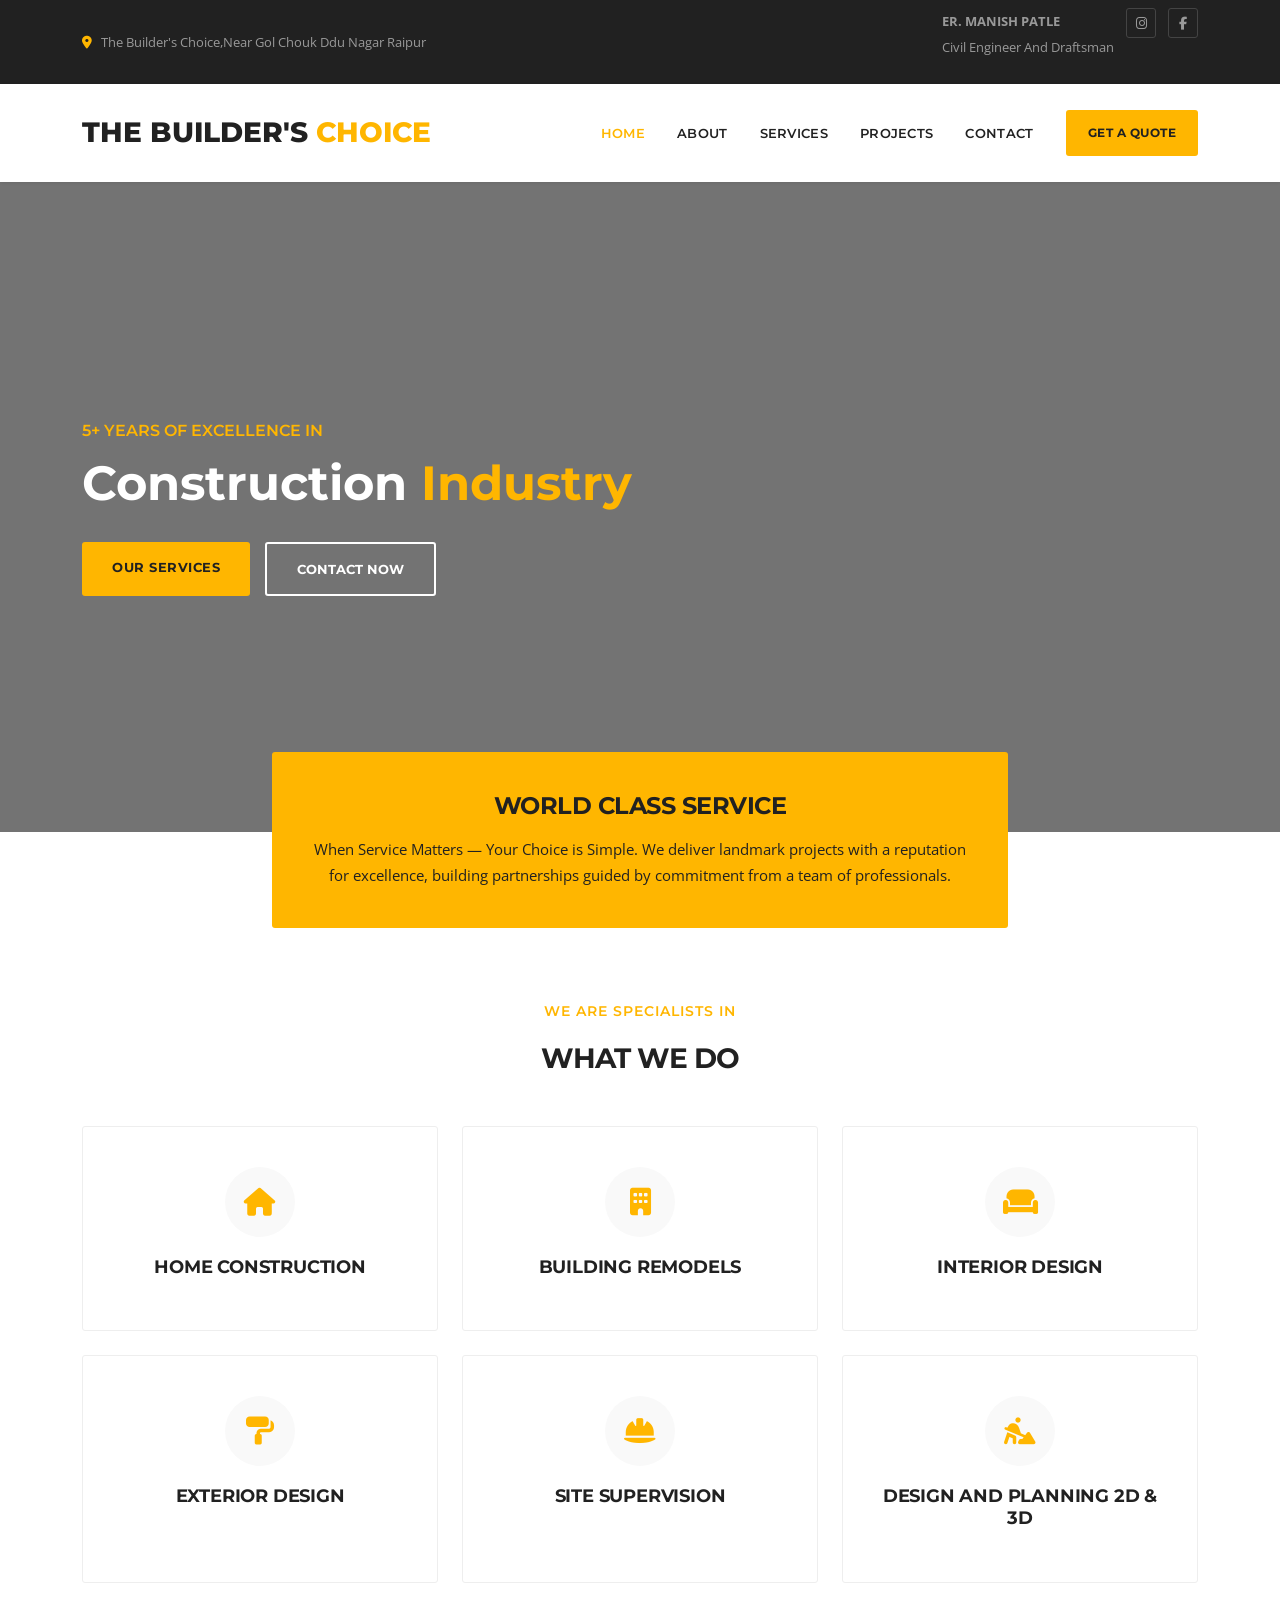
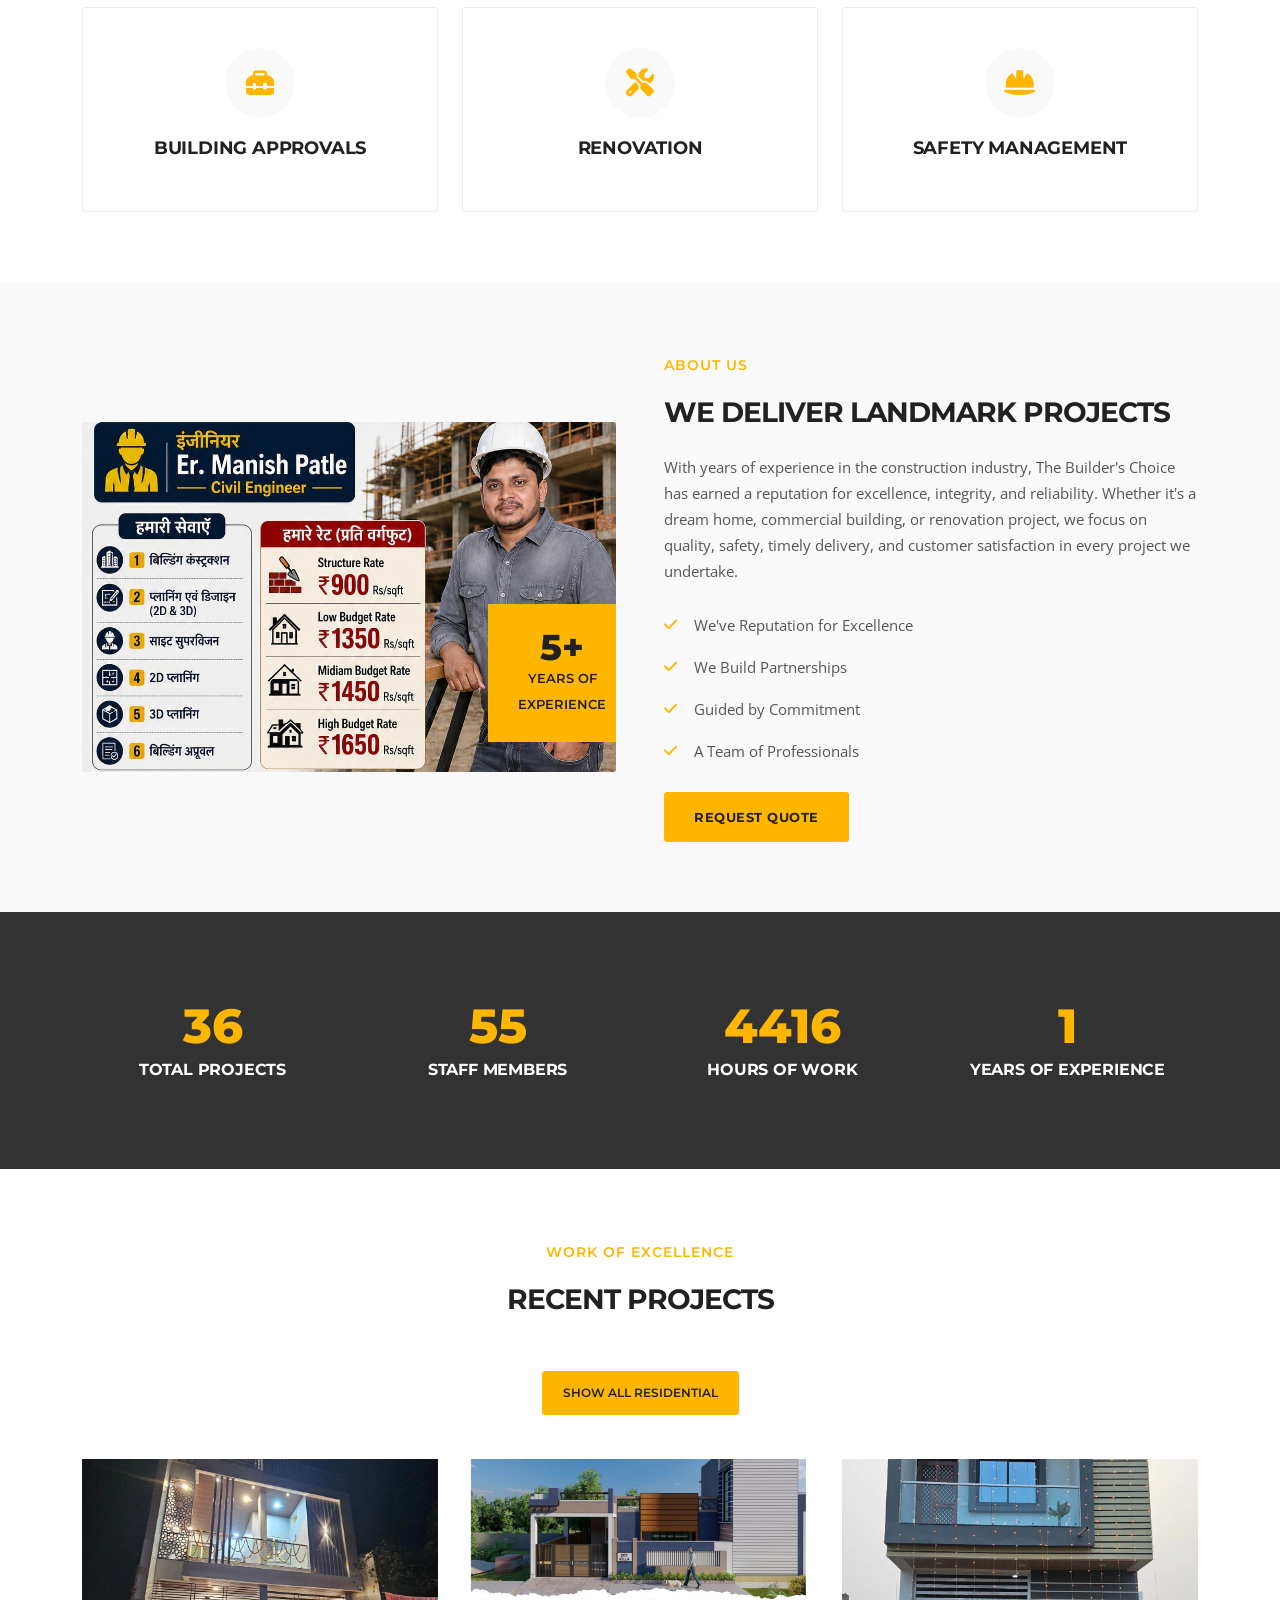
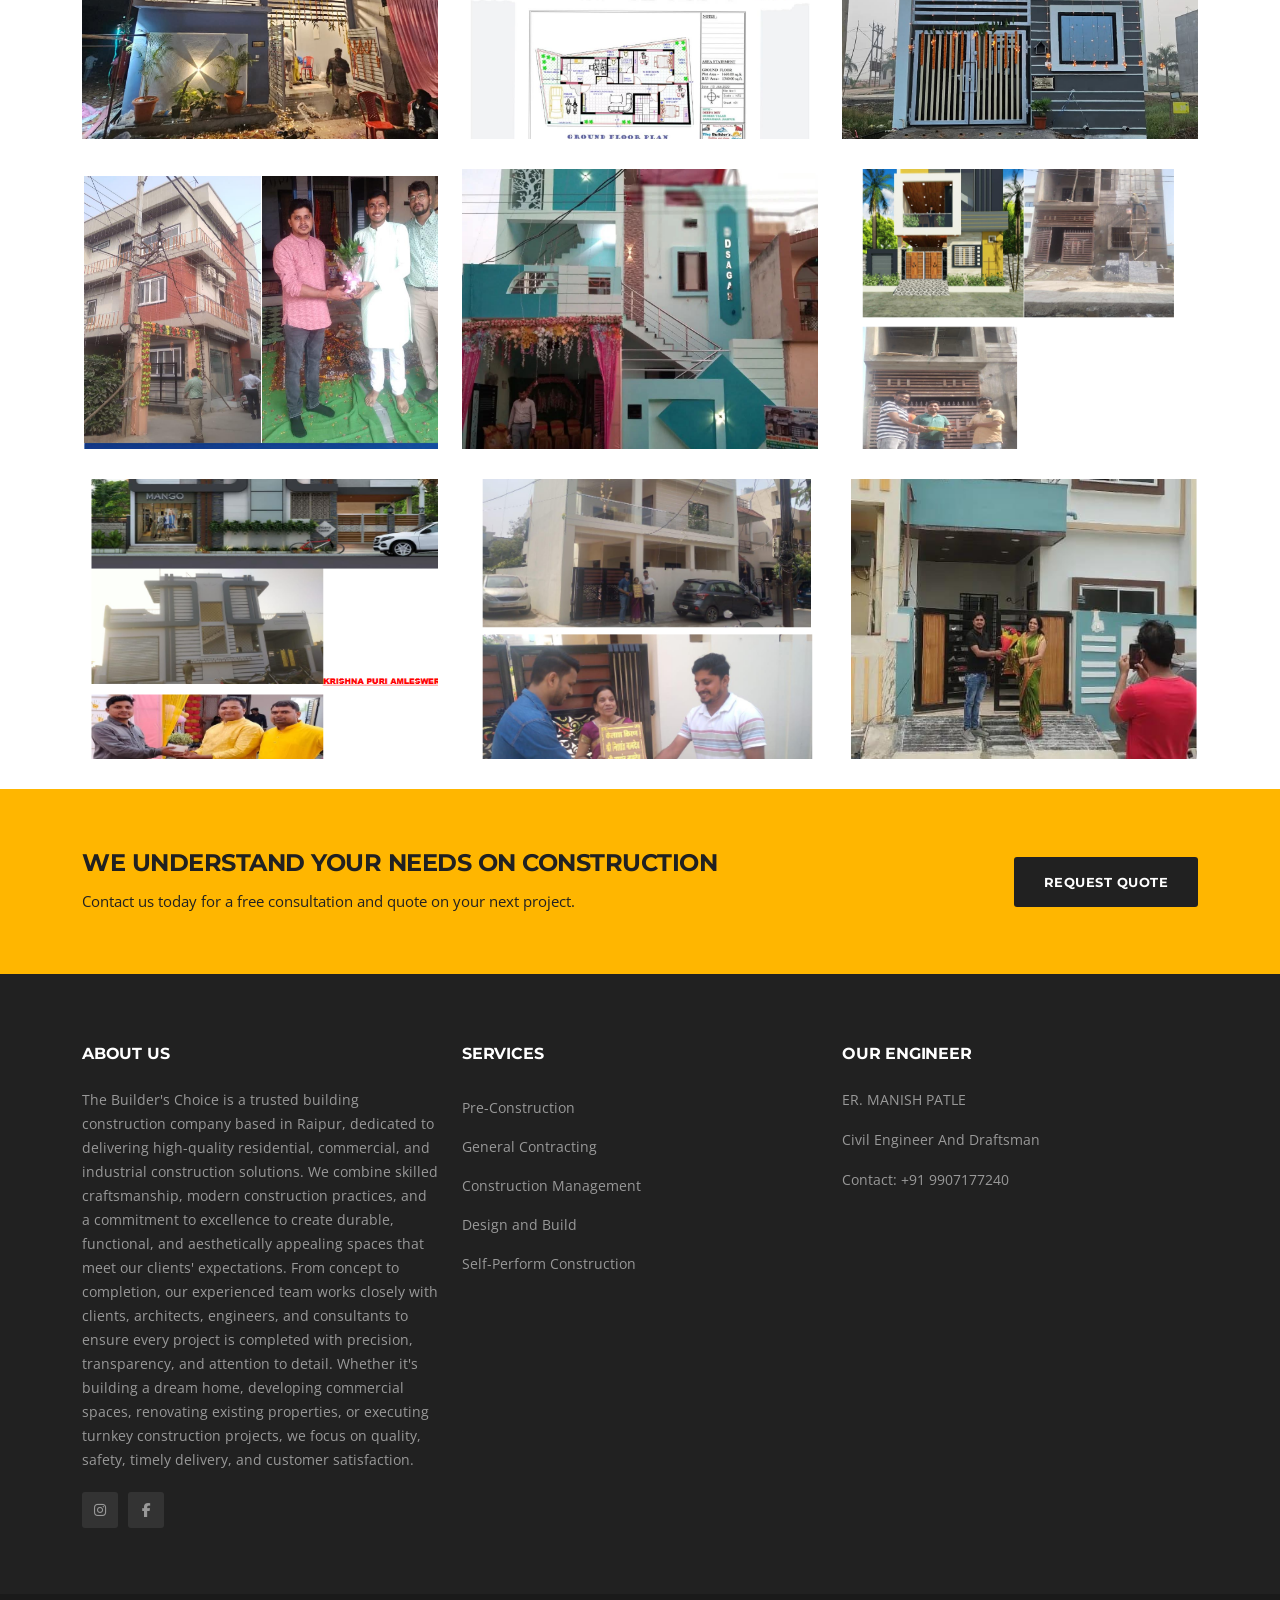
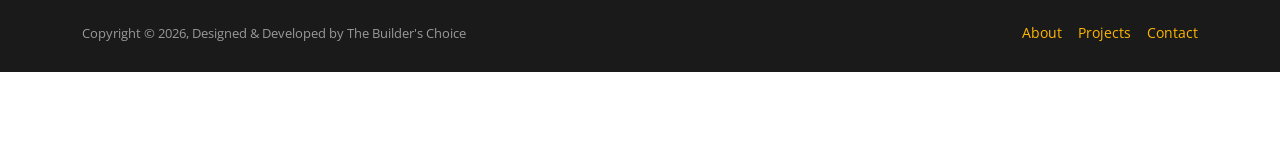
==== index.html @ f1c45753 "Update index.html" ====
<!DOCTYPE html>
<html lang="en">
<head>
  <meta charset="UTF-8">
  <meta name="viewport" content="width=device-width, initial-scale=1.0">
  <title>The Builder's Choice - Construction Html5 Template</title>
  <link href="https://cdn.jsdelivr.net/npm/bootstrap@5.3.3/dist/css/bootstrap.min.css" rel="stylesheet">
  <link href="https://cdnjs.cloudflare.com/ajax/libs/font-awesome/6.5.1/css/all.min.css" rel="stylesheet">
  <link href="css/style.css" rel="stylesheet">
</head>
<body>

  <!-- Top Bar -->
  <div class="top-bar">
    <div class="container">
      <div class="row align-items-center">
        <div class="col-md-6">
          <ul class="top-info">
            <li><i class="fas fa-map-marker-alt"></i> The Builder's Choice,Near Gol Chouk Ddu Nagar Raipur</li>
          </ul>
        </div>
        <div class="col-md-6">
          <ul class="top-social">
            <B><P>ER. MANISH PATLE </B> <br> Civil Engineer And Draftsman  </P>
            <li><a href="https://www.instagram.com/the.builderschoice/"><i class="fab fa-instagram"></i></a></li>
            <li><a href="http://facebook.com/manish.patle.37/"><i class="fab fa-facebook-f"></i></a></li>
          </ul>
        </div>
      </div>
    </div>
  </div>

  <!-- Header -->
  <header class="site-header">
    <nav class="navbar navbar-expand-lg">
      <div class="container">
        <a class="navbar-brand" href="index.html">
          <span class="logo-text">The Builder's<span> Choice</span></span>
        </a>
        <button class="navbar-toggler" type="button" data-bs-toggle="collapse" data-bs-target="#mainNav">
          <i class="fas fa-bars"></i>
        </button>
        <div class="collapse navbar-collapse" id="mainNav">
          <ul class="navbar-nav ms-auto">
            <li class="nav-item"><a class="nav-link active" href="index.html">Home</a></li>
            <li class="nav-item"><a class="nav-link" href="#about">About</a></li>
            <li class="nav-item"><a class="nav-link" href="#services">Services</a></li>
            <li class="nav-item"><a class="nav-link" href="#projects">Projects</a></li>
            <li class="nav-item"><a class="nav-link" href="contact.html">Contact</a></li>
          </ul>
          <div class="header-quote ms-lg-3">
            <a href="contact.html" class="btn-primary-custom">Get A Quote</a>
          </div>
        </div>
      </div>
    </nav>
  </header>

  <!-- Hero Banner -->
  <section class="hero-banner">
    <div class="container">
      <div class="hero-content">
        <p class="subtitle">5+ Years of excellence in</p>
        <h1>Construction <span>Industry</span></h1>
        <div class="hero-buttons">
          <a href="#services" class="btn-primary-custom">Our Services</a>
          <a href="contact.html" class="btn-outline-custom">Contact Now</a>
        </div>
      </div>
    </div>
  </section>

  <!-- Intro Box -->
  <section class="pb-0">
    <div class="container">
      <div class="row">
        <div class="col-lg-8 mx-auto">
          <div class="intro-box text-center">
            <h3>World Class Service</h3>
            <p>When Service Matters — Your Choice is Simple. We deliver landmark projects with a reputation for excellence, building partnerships guided by commitment from a team of professionals.</p>
          </div>
        </div>
      </div>
    </div>
  </section>

  <!-- Services -->
  <section id="services" class="section-padding">
    <div class="container">
      <div class="section-title">
        <p class="subtitle">We Are Specialists In</p>
        <h2>What We Do</h2>
      </div>
      <div class="row g-4">
        <div class="col-md-6 col-lg-4">
          <div class="service-item">
            <div class="service-icon"><i class="fas fa-home"></i></div>
            <h4>Home Construction</h4>
          </div>
        </div>
        <div class="col-md-6 col-lg-4">
          <div class="service-item">
            <div class="service-icon"><i class="fas fa-building"></i></div>
            <h4>Building Remodels</h4>
          </div>
        </div>
        <div class="col-md-6 col-lg-4">
          <div class="service-item">
            <div class="service-icon"><i class="fas fa-couch"></i></div>
            <h4>Interior Design</h4>
          </div>
        </div>
        <div class="col-md-6 col-lg-4">
          <div class="service-item">
            <div class="service-icon"><i class="fas fa-paint-roller"></i></div>
            <h4>Exterior Design</h4>
          </div>
        </div>
        <div class="col-md-6 col-lg-4">
          <div class="service-item">
            <div class="service-icon"><i class="fa-solid fa-helmet-safety"></i></div>
            <h4>Site Supervision</h4>
          </div>
        </div>
        <div class="col-md-6 col-lg-4">
          <div class="service-item">
            <div class="service-icon"><i class="fa-solid fa-person-digging"></i></div>
            <h4>Design And Planning 2D & 3D</h4>
          </div>
        </div>
        <div class="col-md-6 col-lg-4">
          <div class="service-item">
            <div class="service-icon"><i class="fa-solid fa-toolbox"></i></div>
            <h4>Building Approvals</h4>
          </div>
        </div>
        <div class="col-md-6 col-lg-4">
          <div class="service-item">
            <div class="service-icon"><i class="fas fa-tools"></i></div>
            <h4>Renovation</h4>
          </div>
        </div>
        <div class="col-md-6 col-lg-4">
          <div class="service-item">
            <div class="service-icon"><i class="fas fa-hard-hat"></i></div>
            <h4>Safety Management</h4>
          </div>
        </div>
      </div>
    </div>
  </section>

  <!-- About -->
  <section id="about" class="section-padding solid-bg">
    <div class="container">
      <div class="row align-items-center g-5">
        <div class="col-lg-6">
          <div class="about-img">
            <img src="Images\site.jpeg" alt="About the Builder's Choice">
            <div class="experience-badge">
              <span class="number">5+</span>
              <span class="text">Years of<br>Experience</span>
            </div>
          </div>
        </div>
        <div class="col-lg-6">
          <div class="section-title text-start mb-4">
            <p class="subtitle">About Us</p>
            <h2>We Deliver Landmark Projects</h2>
          </div>
          <p>With years of experience in the construction industry, The Builder's Choice has earned a reputation for excellence, integrity, and reliability. Whether it's a dream home, commercial building, or renovation project, we focus on quality, safety, timely delivery, and customer satisfaction in every project we undertake.</p>
          <ul class="about-list">
            <li>We've Reputation for Excellence</li>
            <li>We Build Partnerships</li>
            <li>Guided by Commitment</li>
            <li>A Team of Professionals</li>
          </ul>
          <a href="contact.html" class="btn-primary-custom">Request Quote</a>
        </div>
      </div>
    </div>
  </section>

  <!-- Stats -->
  <section class="stats-section">
    <div class="container">
      <div class="row">
        <div class="col-6 col-md-3">
          <div class="stat-item">
            <div class="counter" data-count="100++">0</div>
            <h4>Total Projects</h4>
          </div>
        </div>
        <div class="col-6 col-md-3">
          <div class="stat-item">
            <div class="counter" data-count="150++">0</div>
            <h4>Staff Members</h4>
          </div>
        </div>
        <div class="col-6 col-md-3">
          <div class="stat-item">
            <div class="counter" data-count="12000">0</div>
            <h4>Hours of Work</h4>
          </div>
        </div>
         <div class="col-6 col-md-3">
          <div class="stat-item">
            <div class="counter" data-count="5+">0</div>
            <h4>Years Of Experience</h4>
          </div>
        </div>
      </div>
    </div>
  </section>

  <!-- Projects -->
  <section id="projects" class="section-padding">
    <div class="container">
      <div class="section-title">
        <p class="subtitle">Work of Excellence</p>
        <h2>Recent Projects</h2>
      </div>
      <div class="project-filters">
        <button class="active" data-filter="all">Show All Residential</button>
      </div>
      <div class="row">
        <div class="col-md-6 col-lg-4 project-item" data-category="commercial">
          <img src="Images\photo1.jpeg" alt="Capital Teltway Building">
          <div class="project-overlay">
            <h4>Site : Daldal Seioni Raipur</h4>
            <span>Commercial, Interiors</span>
          </div>
        </div>
        <div class="col-md-6 col-lg-4 project-item" data-category="healthcare">
          <img src="Images\photo2.jpeg" alt="Site : Doomertalab Raipur">
          <div class="project-overlay">
            <h4>Site : Doomertalab Raipur</h4>
            <span>Attractive Full Map And Work </span>
          </div>
        </div>
        <div class="col-md-6 col-lg-4 project-item" data-category="government">
          <img src="Images\photo3.jpeg" alt="Site : Maruti 7 Wonder City Raipur">
          <div class="project-overlay">
            <h4>Site : Maruti 7 wonder City Raipur</h4>
            <span>Self Made</span>
          </div>
        </div>
        <div class="col-md-6 col-lg-4 project-item" data-category="infrastructure">
          <img src="Images\photo4.png" alt="Site : Sector 2 DDU Nagar Raipur">
          <div class="project-overlay">
            <h4>Site : Sector 2 DDU Nagar Raipur</h4>
            <span>Infrastructure</span>
          </div>
        </div>
        <div class="col-md-6 col-lg-4 project-item" data-category="infrastructure">
          <img src="Images\photo5.jpeg" alt="Site : ">
          <div class="project-overlay">
            <h4>Site : Kota</h4>
            <span>Committed Site</span>
          </div>
        </div>
        <div class="col-md-6 col-lg-4 project-item" data-category="residential">
          <img src="Images\photo6.png" alt="Site : Dumar Talab Raipur">
          <div class="project-overlay">
            <h4>Site : Dumar Talab Raipur</h4>
            <span>Residential</span>
          </div>
        </div>
        <div class="col-md-6 col-lg-4 project-item" data-category="residential">
          <img src="Images\photo7.png" alt="Site : Krishna Puri Amleshwar Raipur">
          <div class="project-overlay">
            <h4>Site : Krishna Puri Amleshwar Raipur</h4>
            <span>Outstanding</span>
          </div>
        </div>
        <div class="col-md-6 col-lg-4 project-item" data-category="residential">
          <img src="Images\photo8.png" alt="Site : Vinayak Vihar DDU Nagar Raipur">
          <div class="project-overlay">
            <h4>Site : Vinayak Vihar DDU Nagar Raipur</h4>
            <span>Completed Before Time </span>
          </div>
        </div>
         <div class="col-md-6 col-lg-4 project-item" data-category="residential">
          <img src="Images\photo9.png" alt="Site : Bhatagaon Raipur">
          <div class="project-overlay">
            <h4>Site : Bhatagaon Raipur</h4>
            <span>Happy Clients</span>
          </div>
        </div>
      </div>
    </div>

  <!--
  Testimonials
  < id="testimonials" class="section-padding solid-bg">
    <div class="container">
      <div class="section-title">
        <p class="subtitle">Testimonials</p>
        <h2>What Clients Say</h2>
      </div>
      <div class="row g-4">
        <div class="col-md-4">
          <div class="testimonial-item">
            <div class="quote-icon"><i class="fas fa-quote-left"></i></div>
            <p>Question ran over her cheek When she reached the first hills of the Italic Mountains, she had a last view back on the skyline of her hometown.</p>
            <div class="testimonial-author">
              <img src="https://images.unsplash.com/photo-1560250097-0b93528c311a?w=120&q=80" alt="Gabriel Denis">
              <div>
                <h5>Gabriel Denis</h5>
                <span>Chairman, OKT</span>
              </div>
            </div>
          </div>
        </div>
        <div class="col-md-4">
          <div class="testimonial-item">
            <div class="quote-icon"><i class="fas fa-quote-left"></i></div>
            <p>Lorem ipsum dolor sit amet, consectetur adipisicing elit, sed do eiusmod tempor inci done idunt ut labore et dolore magna aliqua.</p>
            <div class="testimonial-author">
              <img src="https://images.unsplash.com/photo-1472099645785-5658abf4ff4e?w=120&q=80" alt="Weldon Cash">
              <div>
                <h5>Weldon Cash</h5>
                <span>CFO, First Choice</span>
              </div>
            </div>
          </div>
        </div>
        <div class="col-md-4">
          <div class="testimonial-item">
            <div class="quote-icon"><i class="fas fa-quote-left"></i></div>
            <p>Ut enim ad minim veniam, quis nostrud exercitation ullamco laboris nisi ut commodo consequat. Duis aute irure dolor in reprehenderit.</p>
            <div class="testimonial-author">
              <img src="https://images.unsplash.com/photo-1519085360753-af0119f7cbe7?w=120&q=80" alt="Minter Puchan">
              <div>
                <h5>Minter Puchan</h5>
                <span>Director, AKT</span>
              </div>
            </div>
          </div>
        </div>
      </div>
    </div>
  -->

  <!-- CTA -->
  <section class="cta-section">
    <div class="container">
      <div class="row align-items-center">
        <div class="col-lg-8">
          <h3>We understand your needs on construction</h3>
          <p>Contact us today for a free consultation and quote on your next project.</p>
        </div>
        <div class="col-lg-4 text-lg-end mt-3 mt-lg-0">
          <a href="contact.html" class="btn-primary-custom" style="background:#212121;color:#fff;">Request Quote</a>
        </div>
      </div>
    </div>
  </section>

  <!-- Footer -->
  <footer class="site-footer">
    <div class="container">
      <div class="row g-4">
        <div class="col-lg-4">
          <div class="footer-widget">
            <h4>About Us</h4>
            <p>The Builder's Choice is a trusted building construction company based in Raipur, dedicated to delivering high-quality residential, commercial, and industrial construction solutions. We combine skilled craftsmanship, modern construction practices, and a commitment to excellence to create durable, functional, and aesthetically appealing spaces that meet our clients' expectations.

From concept to completion, our experienced team works closely with clients, architects, engineers, and consultants to ensure every project is completed with precision, transparency, and attention to detail. Whether it's building a dream home, developing commercial spaces, renovating existing properties, or executing turnkey construction projects, we focus on quality, safety, timely delivery, and customer satisfaction.</p>
            <ul class="footer-social">
              <li><a href="https://www.instagram.com/the.builderschoice/"><i class="fab fa-instagram"></i></a></li>
            <li><a href="http://facebook.com/manish.patle.37/"><i class="fab fa-facebook-f"></i></a></li>
            </ul>
          </div>
        </div>
        <div class="col-lg-4">
          <div class="footer-widget">
            <h4>Services</h4>
            <ul class="footer-links">
              <li><a href="#">Pre-Construction</a></li>
              <li><a href="#">General Contracting</a></li>
              <li><a href="#">Construction Management</a></li>
              <li><a href="#">Design and Build</a></li>
              <li><a href="#">Self-Perform Construction</a></li>
            </ul>
          </div>
        </div>
        <div class="col-lg-4">
          <div class="footer-widget">
            <h4>OUR ENGINEER</h4>
            <ul class="footer-links">
              <P>ER. MANISH PATLE</P>
              <P>Civil Engineer And Draftsman</P>
              <p>Contact: +91 9907177240</p>
            </ul>
          </div>
        </div>
      </div>
    </div>
    <div class="footer-bottom">
      <div class="container">
        <div class="row align-items-center">
          <div class="col-md-6">
            <p class="mb-0">Copyright &copy; 2026, Designed &amp; Developed by The Builder's Choice</p>
          </div>
          <div class="col-md-6 text-md-end">
            <ul class="footer-links d-flex justify-content-md-end gap-3 mb-0">
              <li><a href="#about">About</a></li>
              <li><a href="#projects">Projects</a></li>
              <li><a href="contact.html">Contact</a></li>
            </ul>
          </div>
        </div>
      </div>
    </div>
  </footer>

  <button class="back-to-top" aria-label="Back to top"><i class="fas fa-chevron-up"></i></button>

  <script src="https://cdn.jsdelivr.net/npm/bootstrap@5.3.3/dist/js/bootstrap.bundle.min.js"></script>
  <script src="js/main.js"></script>
</body>
</html>
---- css/style.css ----
/**
 * Constra-inspired Construction Website
 * Theme colors: #ffb600 (primary), #212121 (dark)
 */

@import url('https://fonts.googleapis.com/css2?family=Montserrat:wght@400;500;600;700;800&family=Open+Sans:wght@400;600;700&display=swap');

:root {
  --primary: #ffb600;
  --primary-dark: #e6a400;
  --dark: #212121;
  --text: #555;
  --light-bg: #f9f9f9;
  --border: #eee;
}

* {
  margin: 0;
  padding: 0;
  box-sizing: border-box;
}

html {
  scroll-behavior: smooth;
}

body {
  font-family: 'Open Sans', sans-serif;
  font-size: 15px;
  line-height: 26px;
  color: var(--text);
  background: #fff;
  overflow-x: hidden;
}

h1, h2, h3, h4, h5, h6 {
  font-family: 'Montserrat', sans-serif;
  color: var(--dark);
  font-weight: 700;
}

h1 { font-size: 36px; line-height: 48px; }
h2 { font-size: 28px; line-height: 36px; text-transform: uppercase; letter-spacing: -1px; }
h3 { font-size: 24px; text-transform: uppercase; letter-spacing: -0.5px; margin-bottom: 20px; }
h4 { font-size: 18px; text-transform: uppercase; letter-spacing: -0.2px; }

a {
  color: inherit;
  text-decoration: none;
  transition: 0.2s ease;
}

a:hover { color: var(--primary); }

.section-padding { padding: 70px 0; }
.solid-bg { background: var(--light-bg); }

.section-title {
  text-align: center;
  margin-bottom: 50px;
}

.section-title h2 {
  margin-bottom: 8px;
}

.section-title .subtitle {
  color: var(--primary);
  font-family: 'Montserrat', sans-serif;
  font-weight: 600;
  text-transform: uppercase;
  font-size: 14px;
  letter-spacing: 1px;
}

/* Buttons */
.btn-primary-custom {
  background: var(--primary);
  color: var(--dark);
  border: none;
  padding: 12px 30px;
  font-family: 'Montserrat', sans-serif;
  font-weight: 700;
  text-transform: uppercase;
  font-size: 13px;
  letter-spacing: 0.5px;
  border-radius: 3px;
  transition: 0.3s;
  display: inline-block;
}

.btn-primary-custom:hover {
  background: var(--dark);
  color: #fff;
}

.btn-outline-custom {
  background: transparent;
  color: #fff;
  border: 2px solid #fff;
  padding: 12px 30px;
  font-family: 'Montserrat', sans-serif;
  font-weight: 700;
  text-transform: uppercase;
  font-size: 13px;
  border-radius: 3px;
  transition: 0.3s;
  display: inline-block;
}

.btn-outline-custom:hover {
  background: var(--primary);
  border-color: var(--primary);
  color: var(--dark);
}

/* Top Bar */
.top-bar {
  background: var(--dark);
  color: #999;
  font-size: 13px;
  padding: 8px 0;
}

.top-bar a { color: #ccc; }
.top-bar a:hover { color: var(--primary); }

.top-info {
  list-style: none;
  display: flex;
  flex-wrap: wrap;
  gap: 20px;
  margin: 0;
  padding: 0;
}

.top-info li i {
  color: var(--primary);
  margin-right: 6px;
}

.top-social {
  list-style: none;
  display: flex;
  gap: 12px;
  margin: 0;
  padding: 0;
  justify-content: flex-end;
}

.top-social a {
  color: #999;
  width: 30px;
  height: 30px;
  display: flex;
  align-items: center;
  justify-content: center;
  border: 1px solid #444;
  border-radius: 3px;
  font-size: 13px;
}

.top-social a:hover {
  background: var(--primary);
  border-color: var(--primary);
  color: var(--dark);
}

/* Header / Navigation */
.site-header {
  background: #fff;
  box-shadow: 0 1px 3px rgba(0,0,0,0.08);
  position: sticky;
  top: 0;
  z-index: 1000;
}

.site-header.scrolled {
  box-shadow: 0 2px 15px rgba(0,0,0,0.1);
}

.navbar-brand img,
.navbar-brand .logo-text {
  font-family: 'Montserrat', sans-serif;
  font-size: 28px;
  font-weight: 800;
  color: var(--dark);
  text-transform: uppercase;
}

.navbar-brand .logo-text span {
  color: var(--primary);
}

.navbar-nav .nav-link {
  font-family: 'Montserrat', sans-serif;
  font-weight: 600;
  font-size: 13px;
  text-transform: uppercase;
  color: var(--dark) !important;
  padding: 28px 16px !important;
  letter-spacing: 0.3px;
}

.navbar-nav .nav-link:hover,
.navbar-nav .nav-link.active {
  color: var(--primary) !important;
}

.navbar-toggler {
  border: none;
  padding: 8px;
}

.navbar-toggler:focus { box-shadow: none; }

.header-quote .btn-primary-custom {
  padding: 10px 22px;
  font-size: 12px;
}

/* Hero Banner */
.hero-banner {
  position: relative;
  min-height: 650px;
  display: flex;
  align-items: center;
  background: linear-gradient(rgba(0,0,0,0.55), rgba(0,0,0,0.55)),
    url('https://images.unsplash.com/photo-1504307651254-35680f356dfd?w=1920&q=80') center/cover no-repeat;
}

.hero-content {
  color: #fff;
  max-width: 700px;
}

.hero-content .subtitle {
  color: var(--primary);
  font-family: 'Montserrat', sans-serif;
  font-weight: 600;
  text-transform: uppercase;
  font-size: 16px;
  margin-bottom: 10px;
}

.hero-content h1 {
  color: #fff;
  font-size: 48px;
  line-height: 58px;
  margin-bottom: 25px;
}

.hero-content h1 span {
  color: var(--primary);
}

.hero-buttons {
  display: flex;
  gap: 15px;
  flex-wrap: wrap;
  margin-top: 30px;
}

/* Intro Box */
.intro-box {
  background: var(--primary);
  padding: 40px;
  margin-top: -80px;
  position: relative;
  z-index: 10;
  border-radius: 3px;
}

.intro-box h3 {
  color: var(--dark);
  margin-bottom: 15px;
}

.intro-box p {
  color: var(--dark);
  margin-bottom: 0;
}

/* Services */
.service-item {
  text-align: center;
  padding: 40px 25px;
  background: #fff;
  border: 1px solid var(--border);
  border-radius: 3px;
  transition: 0.3s;
  height: 100%;
}

.service-item:hover {
  box-shadow: 0 10px 30px rgba(0,0,0,0.1);
  border-color: var(--primary);
  transform: translateY(-5px);
}

.service-icon {
  width: 70px;
  height: 70px;
  background: var(--light-bg);
  border-radius: 50%;
  display: flex;
  align-items: center;
  justify-content: center;
  margin: 0 auto 20px;
  font-size: 28px;
  color: var(--primary);
  transition: 0.3s;
}

.service-item:hover .service-icon {
  background: var(--primary);
  color: var(--dark);
}

.service-item h4 {
  margin-bottom: 12px;
}

/* About Section */
.about-img {
  border-radius: 3px;
  overflow: hidden;
  position: relative;
}

.about-img img {
  width: 100%;
  height: 350px;
  object-fit: cover;
}

.about-img .experience-badge {
  position: absolute;
  bottom: 30px;
  right: -20px;
  background: var(--primary);
  color: var(--dark);
  padding: 25px 30px;
  text-align: center;
  font-family: 'Montserrat', sans-serif;
}

.about-img .experience-badge .number {
  font-size: 36px;
  font-weight: 800;
  display: block;
  line-height: 1;
}

.about-img .experience-badge .text {
  font-size: 13px;
  font-weight: 600;
  text-transform: uppercase;
}

.about-list {
  list-style: none;
  padding: 0;
  margin: 20px 0;
}

.about-list li {
  padding: 8px 0;
  padding-left: 30px;
  position: relative;
}

.about-list li::before {
  content: '\f00c';
  font-family: 'Font Awesome 6 Free';
  font-weight: 900;
  position: absolute;
  left: 0;
  color: var(--primary);
}

/* Stats Counter */
.stats-section {
  background: linear-gradient(rgba(33,33,33,0.92), rgba(33,33,33,0.92)),
    url('https://images.unsplash.com/photo-1541888946425-d81bb19240f5?w=1920&q=80') center/cover fixed;
  color: #fff;
  padding: 70px 0;
}

.stat-item {
  text-align: center;
  padding: 20px;
}

.stat-item .counter {
  font-family: 'Montserrat', sans-serif;
  font-size: 48px;
  font-weight: 800;
  color: var(--primary);
  line-height: 1;
  margin-bottom: 10px;
}

.stat-item h4 {
  color: #fff;
  font-size: 16px;
  margin: 0;
}

/* Projects */
.project-item {
  position: relative;
  overflow: hidden;
  border-radius: 3px;
  margin-bottom: 30px;
}

.project-item img {
  width: 100%;
  height: 280px;
  object-fit: cover;
  transition: 0.5s;
}

.project-item:hover img {
  transform: scale(1.1);
}

.project-overlay {
  position: absolute;
  bottom: 0;
  left: 0;
  right: 0;
  background: linear-gradient(transparent, rgba(0,0,0,0.85));
  padding: 30px 20px 20px;
  color: #fff;
  transform: translateY(20px);
  opacity: 0;
  transition: 0.3s;
}

.project-item:hover .project-overlay {
  transform: translateY(0);
  opacity: 1;
}

.project-overlay h4 {
  color: #fff;
  margin-bottom: 5px;
  font-size: 16px;
}

.project-overlay span {
  color: var(--primary);
  font-size: 13px;
}

.project-filters {
  text-align: center;
  margin-bottom: 40px;
}

.project-filters button {
  background: none;
  border: 1px solid var(--border);
  padding: 8px 20px;
  margin: 4px;
  font-family: 'Montserrat', sans-serif;
  font-size: 12px;
  font-weight: 600;
  text-transform: uppercase;
  cursor: pointer;
  border-radius: 3px;
  transition: 0.3s;
}

.project-filters button.active,
.project-filters button:hover {
  background: var(--primary);
  border-color: var(--primary);
  color: var(--dark);
}

/* Testimonials */
.testimonial-item {
  background: #fff;
  padding: 40px;
  border-radius: 3px;
  border: 1px solid var(--border);
  text-align: center;
  height: 100%;
}

.testimonial-item .quote-icon {
  font-size: 36px;
  color: var(--primary);
  margin-bottom: 20px;
}

.testimonial-item p {
  font-style: italic;
  margin-bottom: 25px;
}

.testimonial-author {
  display: flex;
  align-items: center;
  justify-content: center;
  gap: 15px;
}

.testimonial-author img {
  width: 60px;
  height: 60px;
  border-radius: 50%;
  object-fit: cover;
}

.testimonial-author h5 {
  margin: 0;
  font-size: 16px;
  text-transform: none;
}

.testimonial-author span {
  font-size: 13px;
  color: #999;
}

/* CTA Section */
.cta-section {
  background: var(--primary);
  padding: 60px 0;
}

.cta-section h3 {
  color: var(--dark);
  margin-bottom: 10px;
}

.cta-section p {
  color: var(--dark);
  margin-bottom: 0;
}

/* Page Banner */
.page-banner {
  background: linear-gradient(rgba(0,0,0,0.6), rgba(0,0,0,0.6)),
    url('https://images.unsplash.com/photo-1503387762-592deb58ef4e?w=1920&q=80') center/cover no-repeat;
  padding: 100px 0 80px;
  text-align: center;
  color: #fff;
}

.page-banner h1 {
  color: #fff;
  margin-bottom: 15px;
}

.breadcrumb-custom {
  list-style: none;
  display: flex;
  justify-content: center;
  gap: 10px;
  padding: 0;
  margin: 0;
  font-size: 14px;
}

.breadcrumb-custom li::after {
  content: '/';
  margin-left: 10px;
  color: #999;
}

.breadcrumb-custom li:last-child::after { display: none; }

.breadcrumb-custom a { color: var(--primary); }
.breadcrumb-custom li:last-child { color: #ccc; }

/* Contact Page */
.contact-info-box {
  background: var(--light-bg);
  padding: 40px;
  border-radius: 3px;
  height: 100%;
}

.contact-info-item {
  display: flex;
  gap: 20px;
  margin-bottom: 30px;
}

.contact-info-item:last-child { margin-bottom: 0; }

.contact-info-item .icon {
  width: 50px;
  height: 50px;
  background: var(--primary);
  color: var(--dark);
  display: flex;
  align-items: center;
  justify-content: center;
  border-radius: 3px;
  font-size: 20px;
  flex-shrink: 0;
}

.contact-info-item h4 {
  margin-bottom: 5px;
  font-size: 16px;
}

.contact-form-box {
  background: #fff;
  padding: 40px;
  border: 1px solid var(--border);
  border-radius: 3px;
}

.contact-form-box h3 {
  margin-bottom: 25px;
}

.form-control-custom {
  width: 100%;
  padding: 12px 15px;
  border: 1px solid var(--border);
  border-radius: 3px;
  font-family: 'Open Sans', sans-serif;
  font-size: 14px;
  margin-bottom: 20px;
  transition: 0.3s;
}

.form-control-custom:focus {
  outline: none;
  border-color: var(--primary);
  box-shadow: 0 0 0 3px rgba(255,182,0,0.15);
}

textarea.form-control-custom {
  min-height: 150px;
  resize: vertical;
}

.map-container {
  border-radius: 3px;
  overflow: hidden;
  height: 350px;
  border: 1px solid var(--border);
}

.map-container iframe {
  width: 100%;
  height: 100%;
  border: 0;
}

.form-message {
  padding: 12px 15px;
  border-radius: 3px;
  margin-bottom: 20px;
  display: none;
}

.form-message.success {
  background: #d4edda;
  color: #155724;
  border: 1px solid #c3e6cb;
  display: block;
}

.form-message.error {
  background: #f8d7da;
  color: #721c24;
  border: 1px solid #f5c6cb;
  display: block;
}

/* Sidebar Widget */
.sidebar-widget {
  background: var(--light-bg);
  padding: 30px;
  margin-bottom: 30px;
  border-radius: 3px;
}

.sidebar-widget h4 {
  margin-bottom: 20px;
  padding-bottom: 15px;
  border-bottom: 2px solid var(--primary);
}

.sidebar-widget ul {
  list-style: none;
  padding: 0;
  margin: 0;
}

.sidebar-widget ul li {
  padding: 8px 0;
  border-bottom: 1px solid var(--border);
}

.sidebar-widget ul li:last-child { border-bottom: none; }

.sidebar-widget ul li a:hover { color: var(--primary); }

.working-hours p {
  margin-bottom: 8px;
  font-size: 14px;
}

.working-hours strong {
  color: var(--dark);
}

/* Footer */
.site-footer {
  background: var(--dark);
  color: #999;
  padding-top: 70px;
}

.footer-widget h4 {
  color: #fff;
  margin-bottom: 25px;
  font-size: 16px;
}

.footer-widget p {
  font-size: 14px;
  line-height: 24px;
}

.footer-links {
  list-style: none;
  padding: 0;
  margin: 0;
}

.footer-links li {
  padding: 6px 0;
}

.footer-links a {
  color: #999;
  font-size: 14px;
}

.footer-links a:hover { color: var(--primary); }

.footer-social {
  list-style: none;
  display: flex;
  gap: 10px;
  padding: 0;
  margin-top: 20px;
}

.footer-social a {
  width: 36px;
  height: 36px;
  background: #333;
  display: flex;
  align-items: center;
  justify-content: center;
  border-radius: 3px;
  color: #999;
  font-size: 14px;
}

.footer-social a:hover {
  background: var(--primary);
  color: var(--dark);
}

.footer-bottom {
  background: #1a1a1a;
  padding: 20px 0;
  margin-top: 50px;
  font-size: 13px;
}

.footer-bottom a { color: var(--primary); }

/* Back to Top */
.back-to-top {
  position: fixed;
  bottom: 30px;
  right: 30px;
  width: 45px;
  height: 45px;
  background: var(--primary);
  color: var(--dark);
  border: none;
  border-radius: 3px;
  font-size: 18px;
  cursor: pointer;
  opacity: 0;
  visibility: hidden;
  transition: 0.3s;
  z-index: 999;
  display: flex;
  align-items: center;
  justify-content: center;
}

.back-to-top.visible {
  opacity: 1;
  visibility: visible;
}

.back-to-top:hover {
  background: var(--dark);
  color: #fff;
}

/* Newsletter */
.newsletter-form {
  display: flex;
  gap: 0;
}

.newsletter-form input {
  flex: 1;
  padding: 12px 15px;
  border: 1px solid #444;
  background: #333;
  color: #fff;
  border-radius: 3px 0 0 3px;
  font-size: 14px;
}

.newsletter-form input::placeholder { color: #777; }

.newsletter-form button {
  background: var(--primary);
  border: none;
  padding: 12px 20px;
  color: var(--dark);
  font-weight: 700;
  border-radius: 0 3px 3px 0;
  cursor: pointer;
  transition: 0.3s;
}

.newsletter-form button:hover {
  background: #fff;
}

/* Responsive */
@media (max-width: 991px) {
  .hero-content h1 { font-size: 36px; line-height: 44px; }
  .intro-box { margin-top: 30px; }
  .navbar-nav .nav-link { padding: 12px 16px !important; }
  .header-quote { margin-top: 10px; margin-bottom: 15px; }
  .about-img .experience-badge { right: 10px; bottom: 10px; }
}

@media (max-width: 767px) {
  .hero-banner { min-height: 500px; }
  .hero-content h1 { font-size: 28px; line-height: 36px; }
  .section-padding { padding: 50px 0; }
  .stat-item .counter { font-size: 36px; }
  .contact-form-box, .contact-info-box { padding: 25px; }
  .top-bar { text-align: center; }
  .top-social { justify-content: center; margin-top: 8px; }
}

/* Drawing and Contract additions */
.drawing-card .small { color: #666; font-size: 14px; }
.drawing-card svg { border-radius: 4px; }
.contract-template { background: #fff; border: 1px solid var(--border); padding: 30px; border-radius: 4px; }
.contract-template h3 { margin-top: 0; }
.contract-actions { text-align: center; margin-top: 18px; }
.contract-note { font-size: 13px; color: #666; margin-top: 10px; }
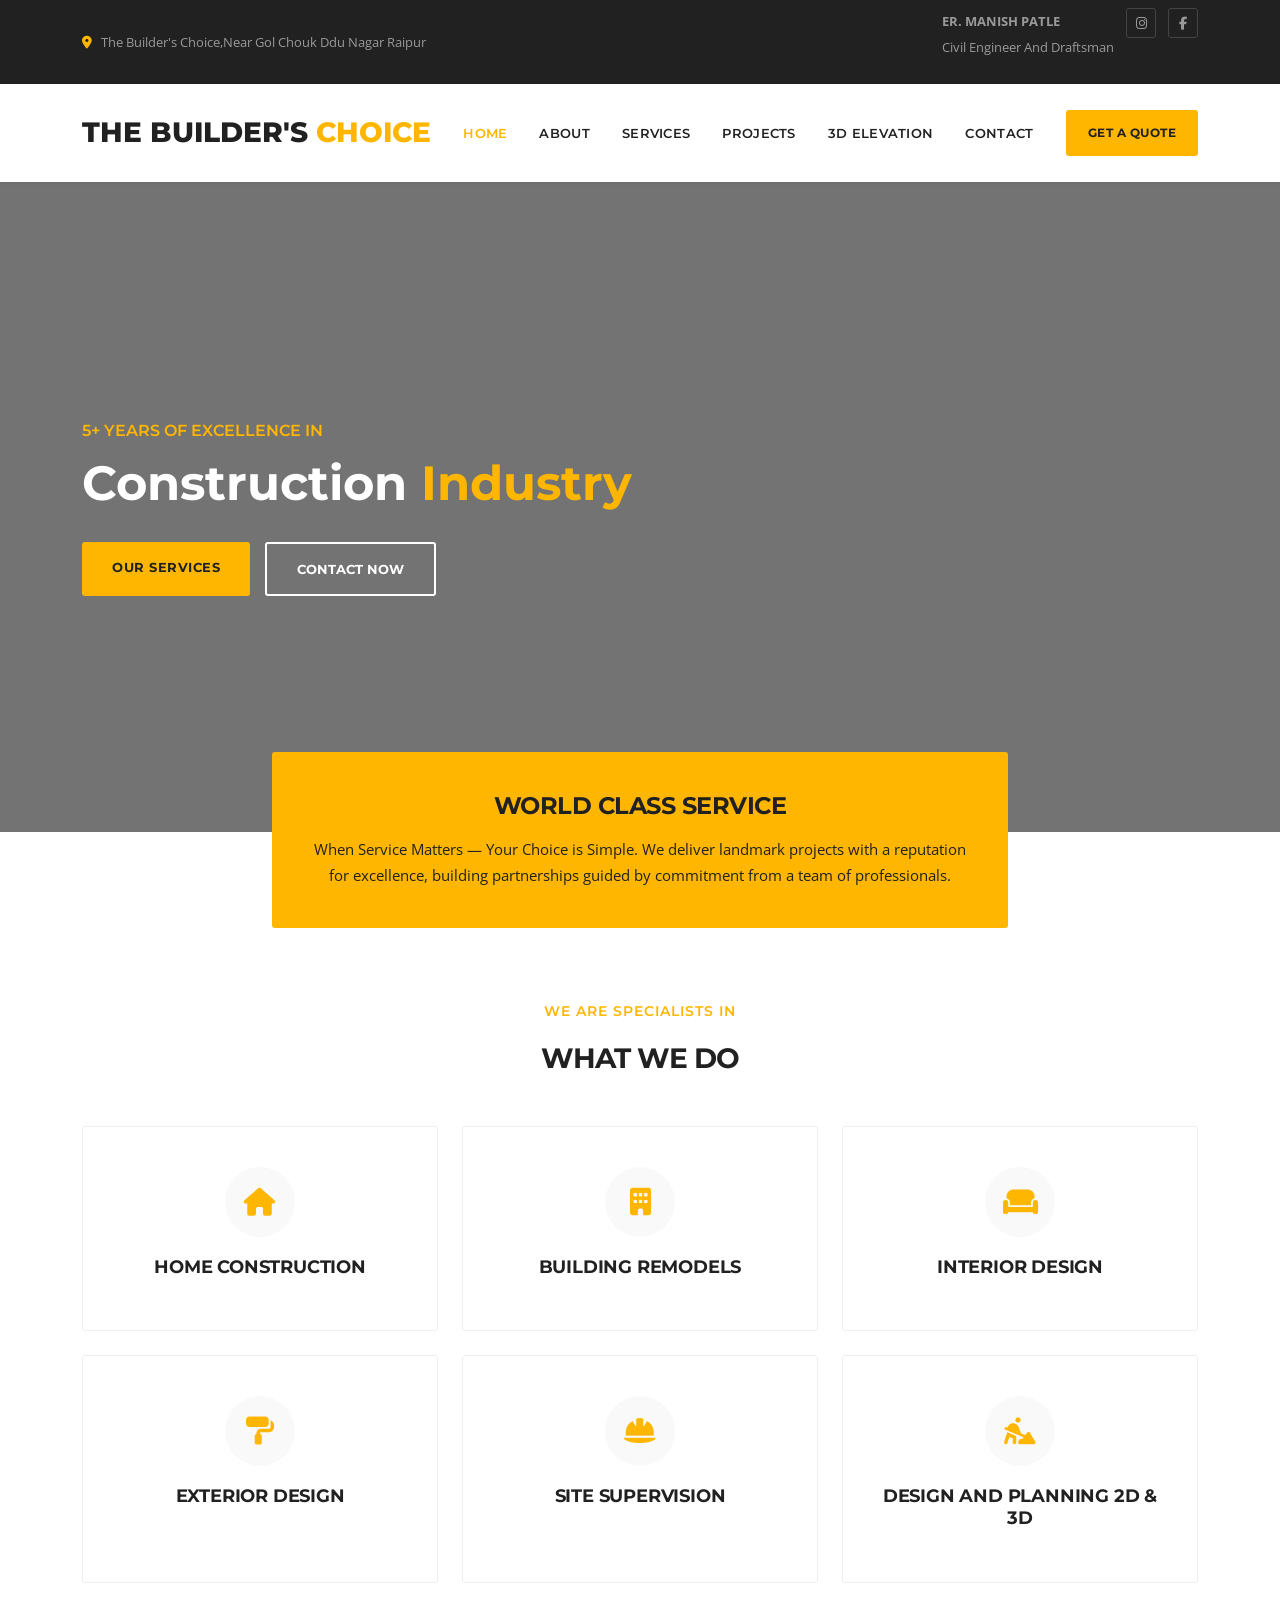
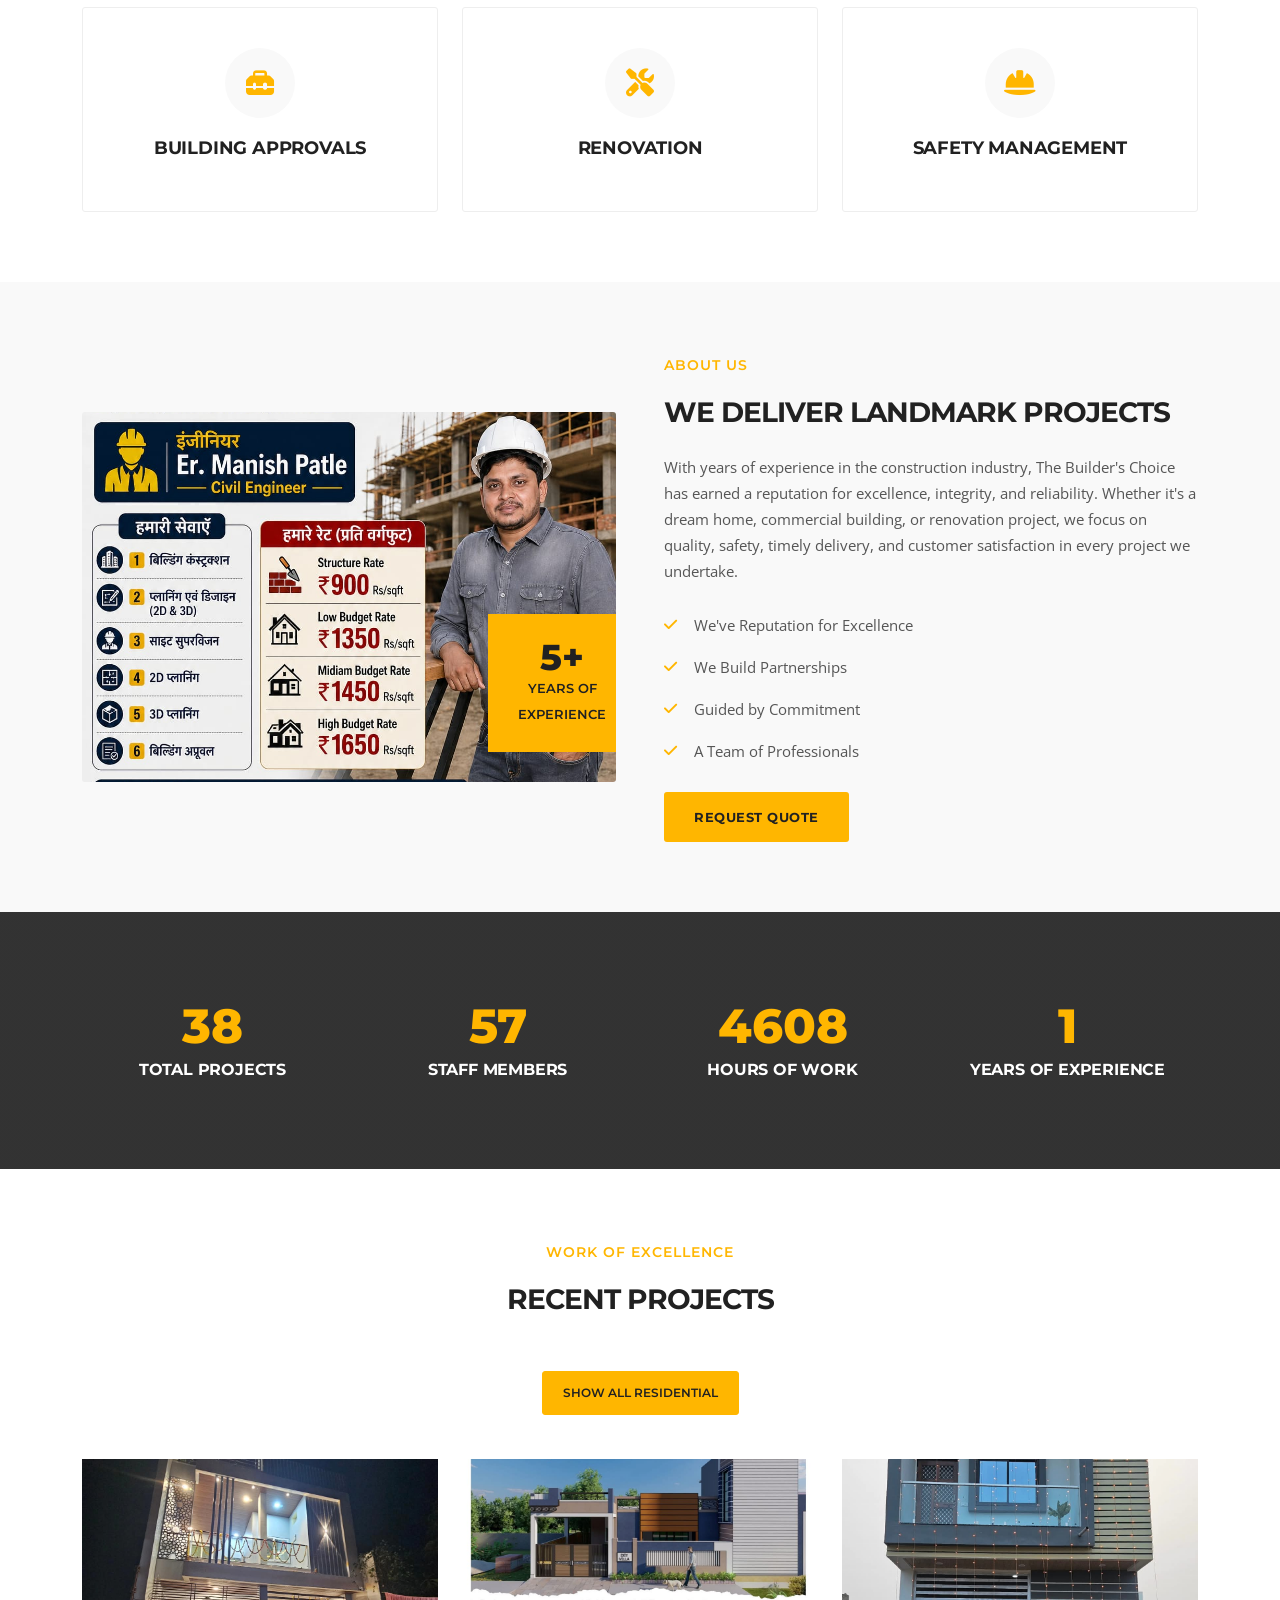
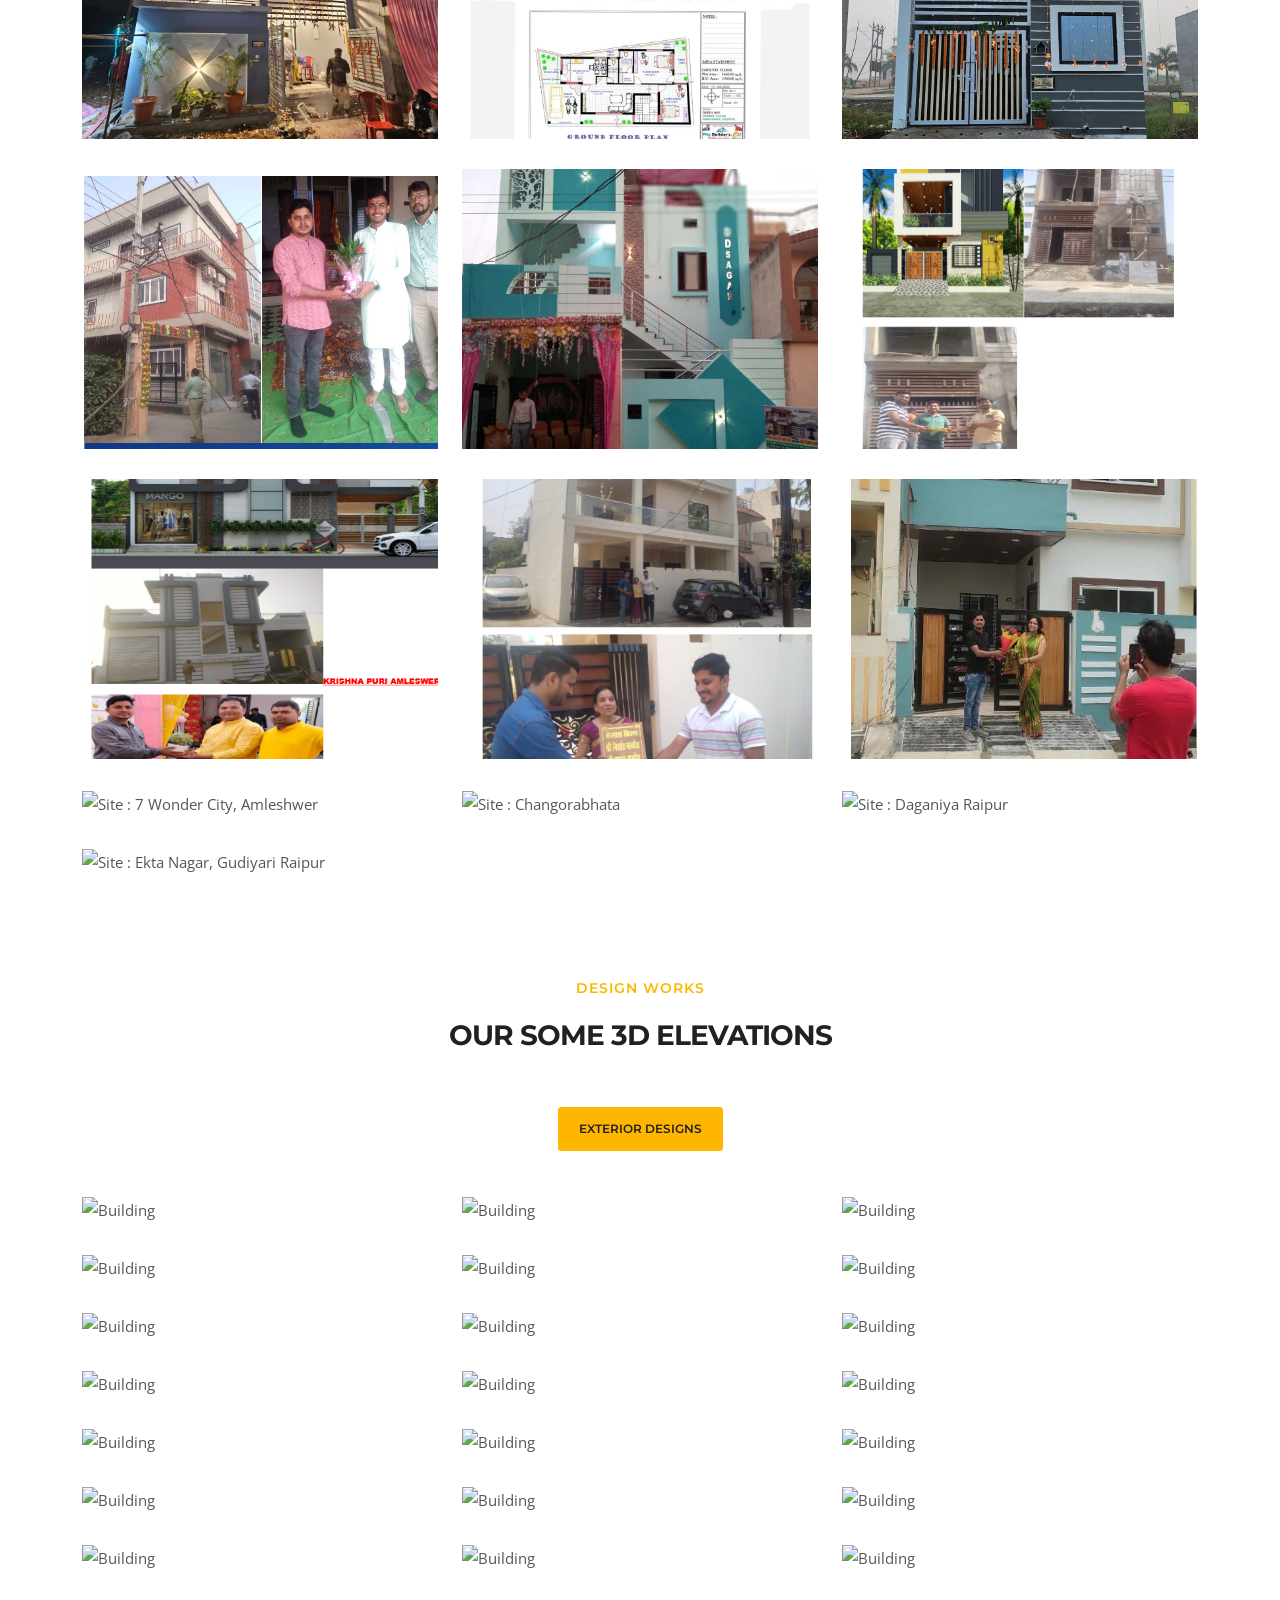
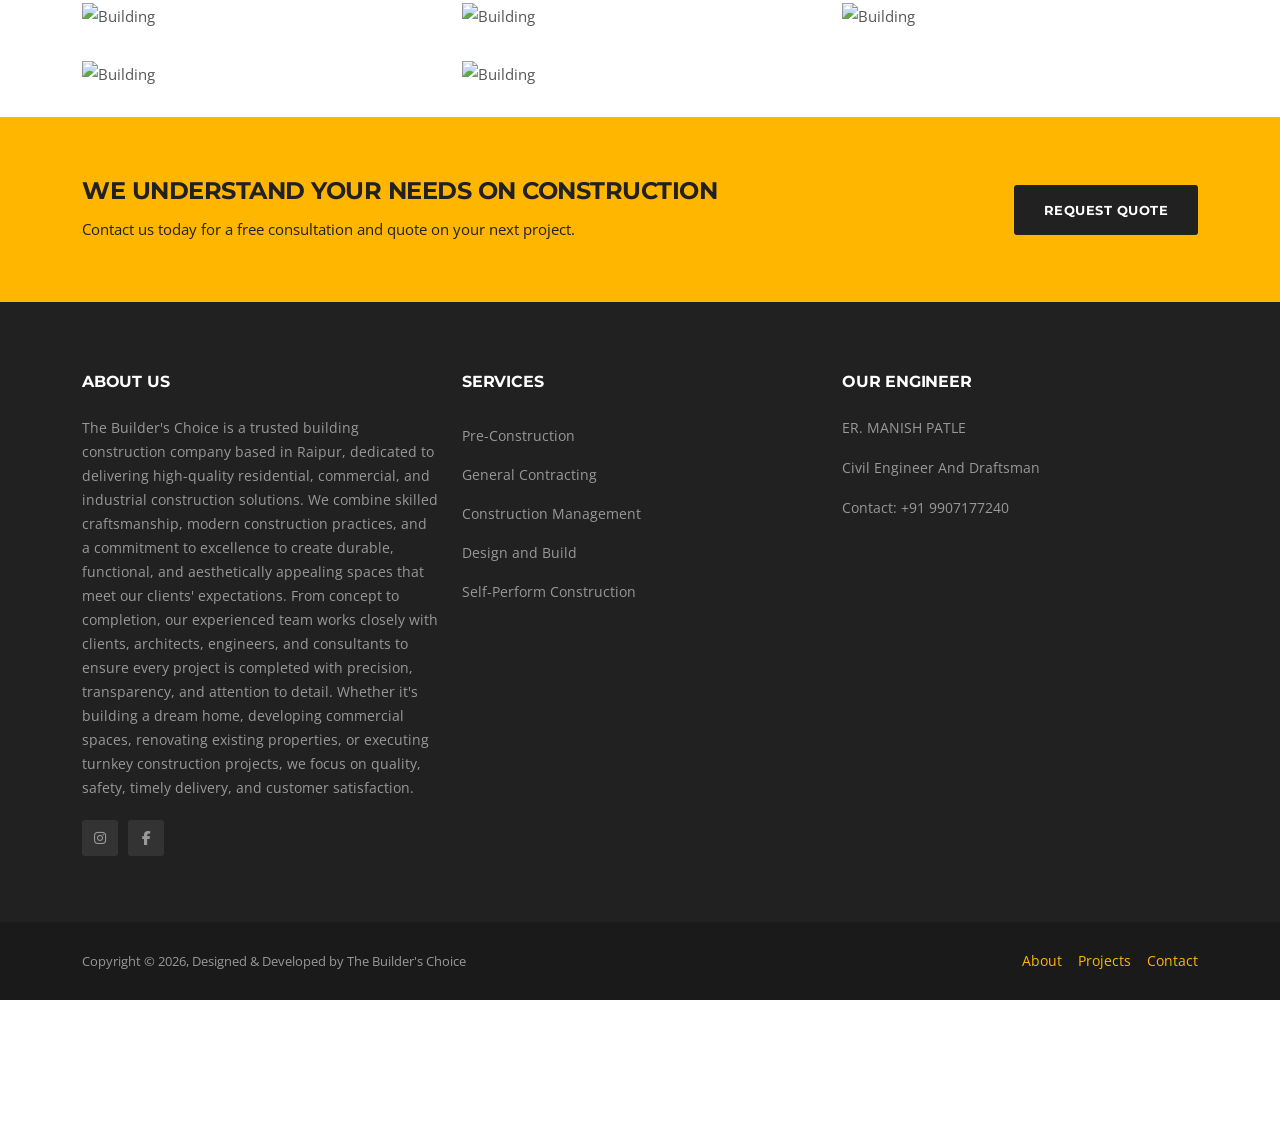
==== commit 1507f03f: "Update index.html" ====
--- a/index.html
+++ b/index.html
@@ -46,6 +46,7 @@
             <li class="nav-item"><a class="nav-link" href="#about">About</a></li>
             <li class="nav-item"><a class="nav-link" href="#services">Services</a></li>
             <li class="nav-item"><a class="nav-link" href="#projects">Projects</a></li>
+            <li class="nav-item"><a class="nav-link" href="#Elevations">3D Elevation</a></li>
             <li class="nav-item"><a class="nav-link" href="contact.html">Contact</a></li>
           </ul>
           <div class="header-quote ms-lg-3">
@@ -287,9 +288,179 @@
             <span>Happy Clients</span>
           </div>
         </div>
-      </div>
-    </div>
-
+        <div class="col-md-6 col-lg-4 project-item" data-category="residential">
+          <img src="Images\photo10.jpeg" alt="Site : 7 Wonder City, Amleshwer">
+          <div class="project-overlay">
+            <h4>Site : 7 Wonder City, Amleshwer</h4>
+            <span>Modern Design</span>
+          </div>
+        </div>
+        <div class="col-md-6 col-lg-4 project-item" data-category="residential">
+          <img src="Images\photo11.jpeg" alt="Site : Changorabhata">
+          <div class="project-overlay">
+            <h4>Site : Changorabhata</h4>
+            <span>Stylish Architecture</span>
+          </div>
+        </div>
+        <div class="col-md-6 col-lg-4 project-item" data-category="residential">
+          <img src="Images\photo12.jpeg" alt="Site : Daganiya Raipur">
+          <div class="project-overlay">
+            <h4>Site : Daganiya Raipur</h4>
+            <span>With Best Wishes</span>
+          </div>
+        </div>
+        <div class="col-md-6 col-lg-4 project-item" data-category="residential">
+          <img src="Images\photo13.jpeg" alt="Site : Ekta Nagar, Gudiyari Raipur">
+          <div class="project-overlay">
+            <h4>Site : Ekta Nagar, Gudiyari Raipur</h4>
+            <span>Running Site</span>
+          </div>
+        </div>
+      </div>
+    </div>
+<!-- Our Some 3D Elevations -->
+  <section id="Elevations" class="section-padding">
+    <div class="container">
+      <div class="section-title">
+        <p class="subtitle">Design Works</p>
+        <h2>Our Some 3D Elevations</h2>
+      </div>
+      <div class="project-filters">
+        <button class="active" data-filter="all">Exterior Designs</button>
+      </div>
+      <div class="row">
+        <div class="col-md-6 col-lg-4 project-item" data-category="commercial">
+          <img src="Images\Elevation1.jpeg" alt="Building">
+          <div class="project-overlay">
+          </div>
+        </div>
+        <div class="col-md-6 col-lg-4 project-item" data-category="commercial">
+          <img src="Images\Elevation2.jpeg" alt="Building">
+          <div class="project-overlay">
+          </div>
+        </div>
+        <div class="col-md-6 col-lg-4 project-item" data-category="commercial">
+          <img src="Images\Elevation3.jpeg" alt="Building">
+          <div class="project-overlay">
+          </div>
+        </div>
+        <div class="col-md-6 col-lg-4 project-item" data-category="commercial">
+          <img src="Images\Elevation4.jpeg" alt="Building">
+          <div class="project-overlay">
+          </div>
+        </div>
+        <div class="col-md-6 col-lg-4 project-item" data-category="commercial">
+          <img src="Images\Elevation5.jpeg" alt="Building">
+          <div class="project-overlay">
+          </div>
+        </div>
+        <div class="col-md-6 col-lg-4 project-item" data-category="commercial">
+          <img src="Images\Elevation6.jpeg" alt="Building">
+          <div class="project-overlay">
+          </div>
+        </div>
+        <div class="col-md-6 col-lg-4 project-item" data-category="commercial">
+          <img src="Images\Elevation7.jpeg" alt="Building">
+          <div class="project-overlay">
+          </div>
+        </div>
+        <div class="col-md-6 col-lg-4 project-item" data-category="commercial">
+          <img src="Images\Elevation8.jpeg" alt="Building">
+          <div class="project-overlay">
+          </div>
+        </div>
+        <div class="col-md-6 col-lg-4 project-item" data-category="commercial">
+          <img src="Images\Elevation9.jpeg" alt="Building">
+          <div class="project-overlay">
+          </div>
+        </div>
+        <div class="col-md-6 col-lg-4 project-item" data-category="commercial">
+          <img src="Images\Elevation10.jpeg" alt="Building">
+          <div class="project-overlay">
+          </div>
+        </div>
+        <div class="col-md-6 col-lg-4 project-item" data-category="commercial">
+          <img src="Images\Elevation11.jpeg" alt="Building">
+          <div class="project-overlay">
+          </div>
+        </div>
+        <div class="col-md-6 col-lg-4 project-item" data-category="commercial">
+          <img src="Images\Elevation12.jpeg" alt="Building">
+          <div class="project-overlay">
+          </div>
+        </div>
+        <div class="col-md-6 col-lg-4 project-item" data-category="commercial">
+          <img src="Images\Elevation13.jpeg" alt="Building">
+          <div class="project-overlay">
+          </div>
+        </div>
+        <div class="col-md-6 col-lg-4 project-item" data-category="commercial">
+          <img src="Images\Elevation1.jpeg" alt="Building">
+          <div class="project-overlay">
+          </div>
+        </div>
+        <div class="col-md-6 col-lg-4 project-item" data-category="commercial">
+          <img src="Images\Elevation15.jpeg" alt="Building">
+          <div class="project-overlay">
+          </div>
+        </div>
+        <div class="col-md-6 col-lg-4 project-item" data-category="commercial">
+          <img src="Images\Elevation16.jpeg" alt="Building">
+          <div class="project-overlay">
+          </div>
+        </div>
+        <div class="col-md-6 col-lg-4 project-item" data-category="commercial">
+          <img src="Images\Elevation17.jpeg" alt="Building">
+          <div class="project-overlay">
+          </div>
+        </div>
+        <div class="col-md-6 col-lg-4 project-item" data-category="commercial">
+          <img src="Images\Elevation18.jpeg" alt="Building">
+          <div class="project-overlay">
+          </div>
+        </div>
+        <div class="col-md-6 col-lg-4 project-item" data-category="commercial">
+          <img src="Images\Elevation19.jpeg" alt="Building">
+          <div class="project-overlay">
+          </div>
+        </div>
+        <div class="col-md-6 col-lg-4 project-item" data-category="commercial">
+          <img src="Images\Elevation20.jpeg" alt="Building">
+          <div class="project-overlay">
+          </div>
+        </div>
+        <div class="col-md-6 col-lg-4 project-item" data-category="commercial">
+          <img src="Images\Elevation21.jpeg" alt="Building">
+          <div class="project-overlay">
+          </div>
+        </div>
+        <div class="col-md-6 col-lg-4 project-item" data-category="commercial">
+          <img src="Images\Elevation22.jpeg" alt="Building">
+          <div class="project-overlay">
+          </div>
+        </div>
+        <div class="col-md-6 col-lg-4 project-item" data-category="commercial">
+          <img src="Images\Elevation23.jpeg" alt="Building">
+          <div class="project-overlay">
+          </div>
+        </div>
+        <div class="col-md-6 col-lg-4 project-item" data-category="commercial">
+          <img src="Images\Elevation24.jpeg" alt="Building">
+          <div class="project-overlay">
+          </div>
+        </div>
+        <div class="col-md-6 col-lg-4 project-item" data-category="commercial">
+          <img src="Images\Elevation25.jpeg" alt="Building">
+          <div class="project-overlay">
+          </div>
+        </div>
+        <div class="col-md-6 col-lg-4 project-item" data-category="commercial">
+          <img src="Images\Elevation26.jpeg" alt="Building">
+          <div class="project-overlay">
+          </div>
+        </div>
+        </div>
+        </div>
   <!--
   Testimonials
   < id="testimonials" class="section-padding solid-bg">
--- a/css/style.css
+++ b/css/style.css
@@ -330,7 +330,7 @@
 
 .about-img img {
   width: 100%;
-  height: 350px;
+  height: 370px;
   object-fit: cover;
 }
 
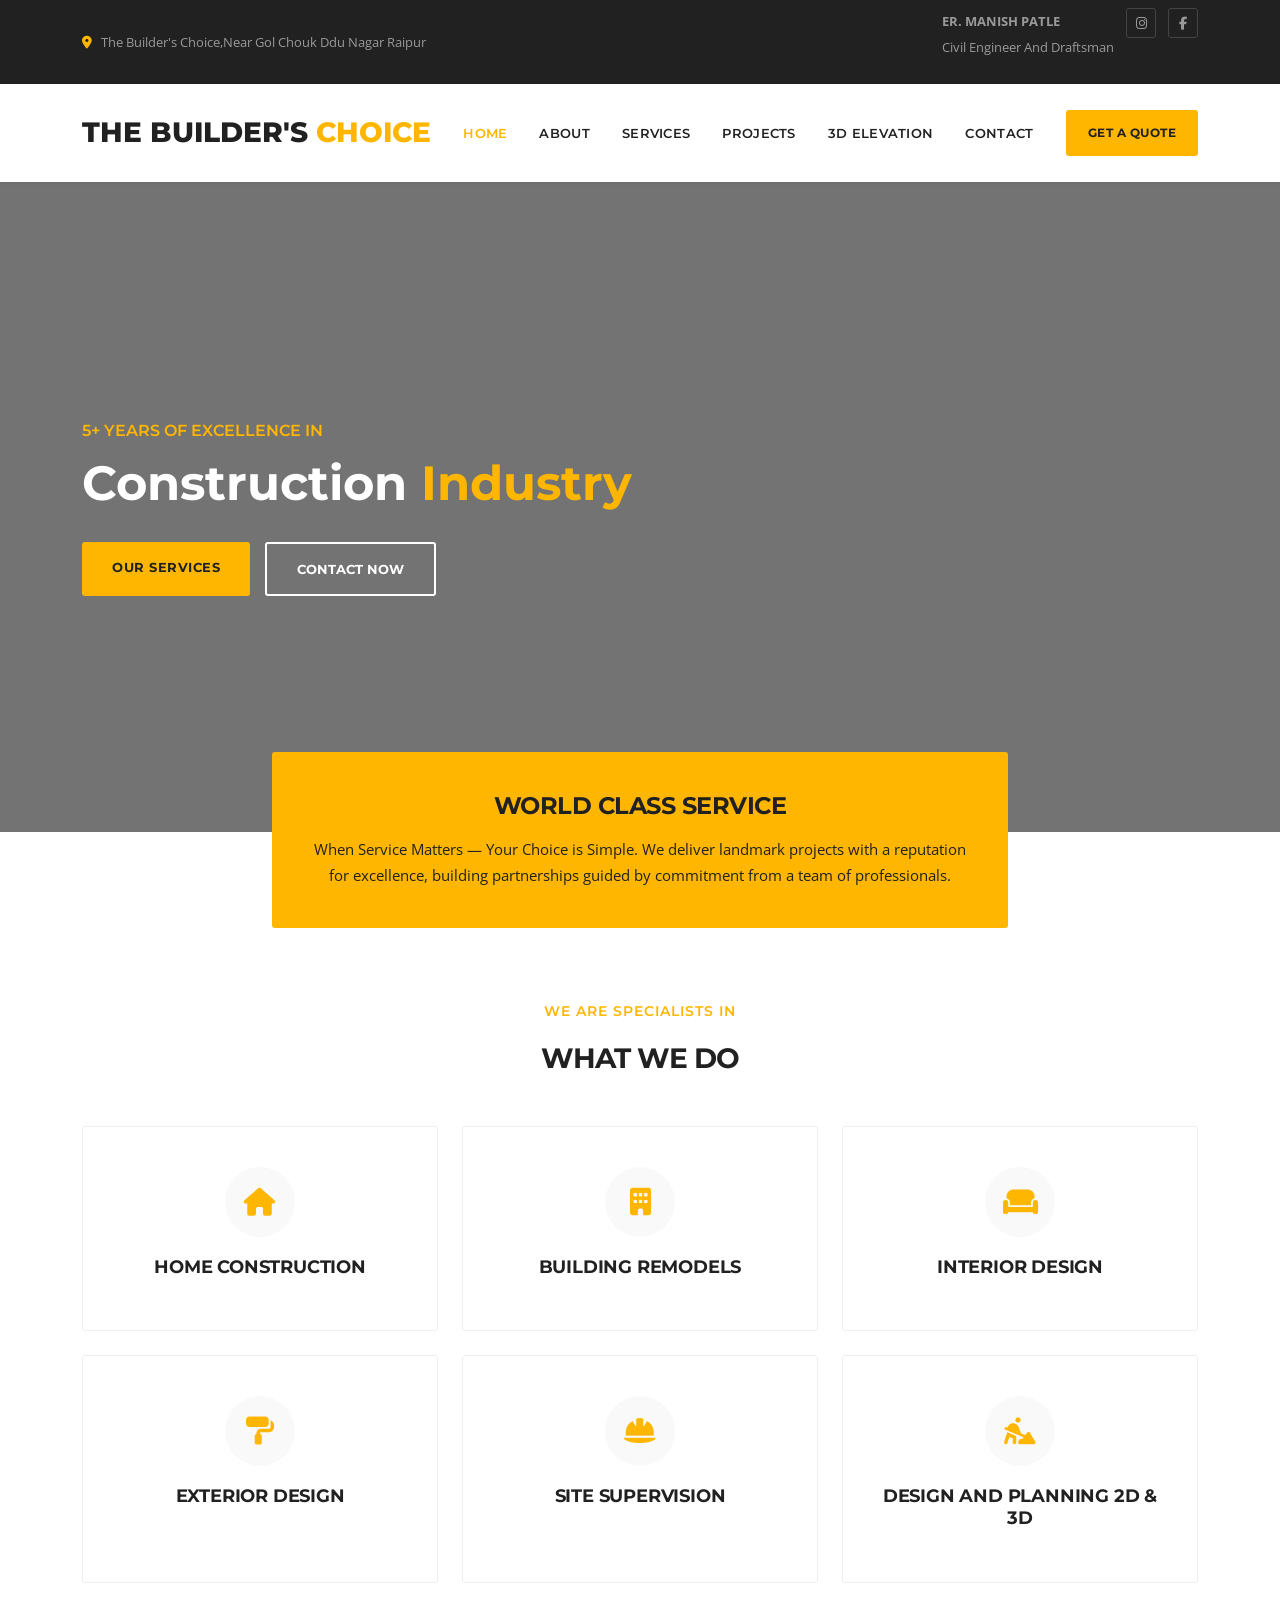
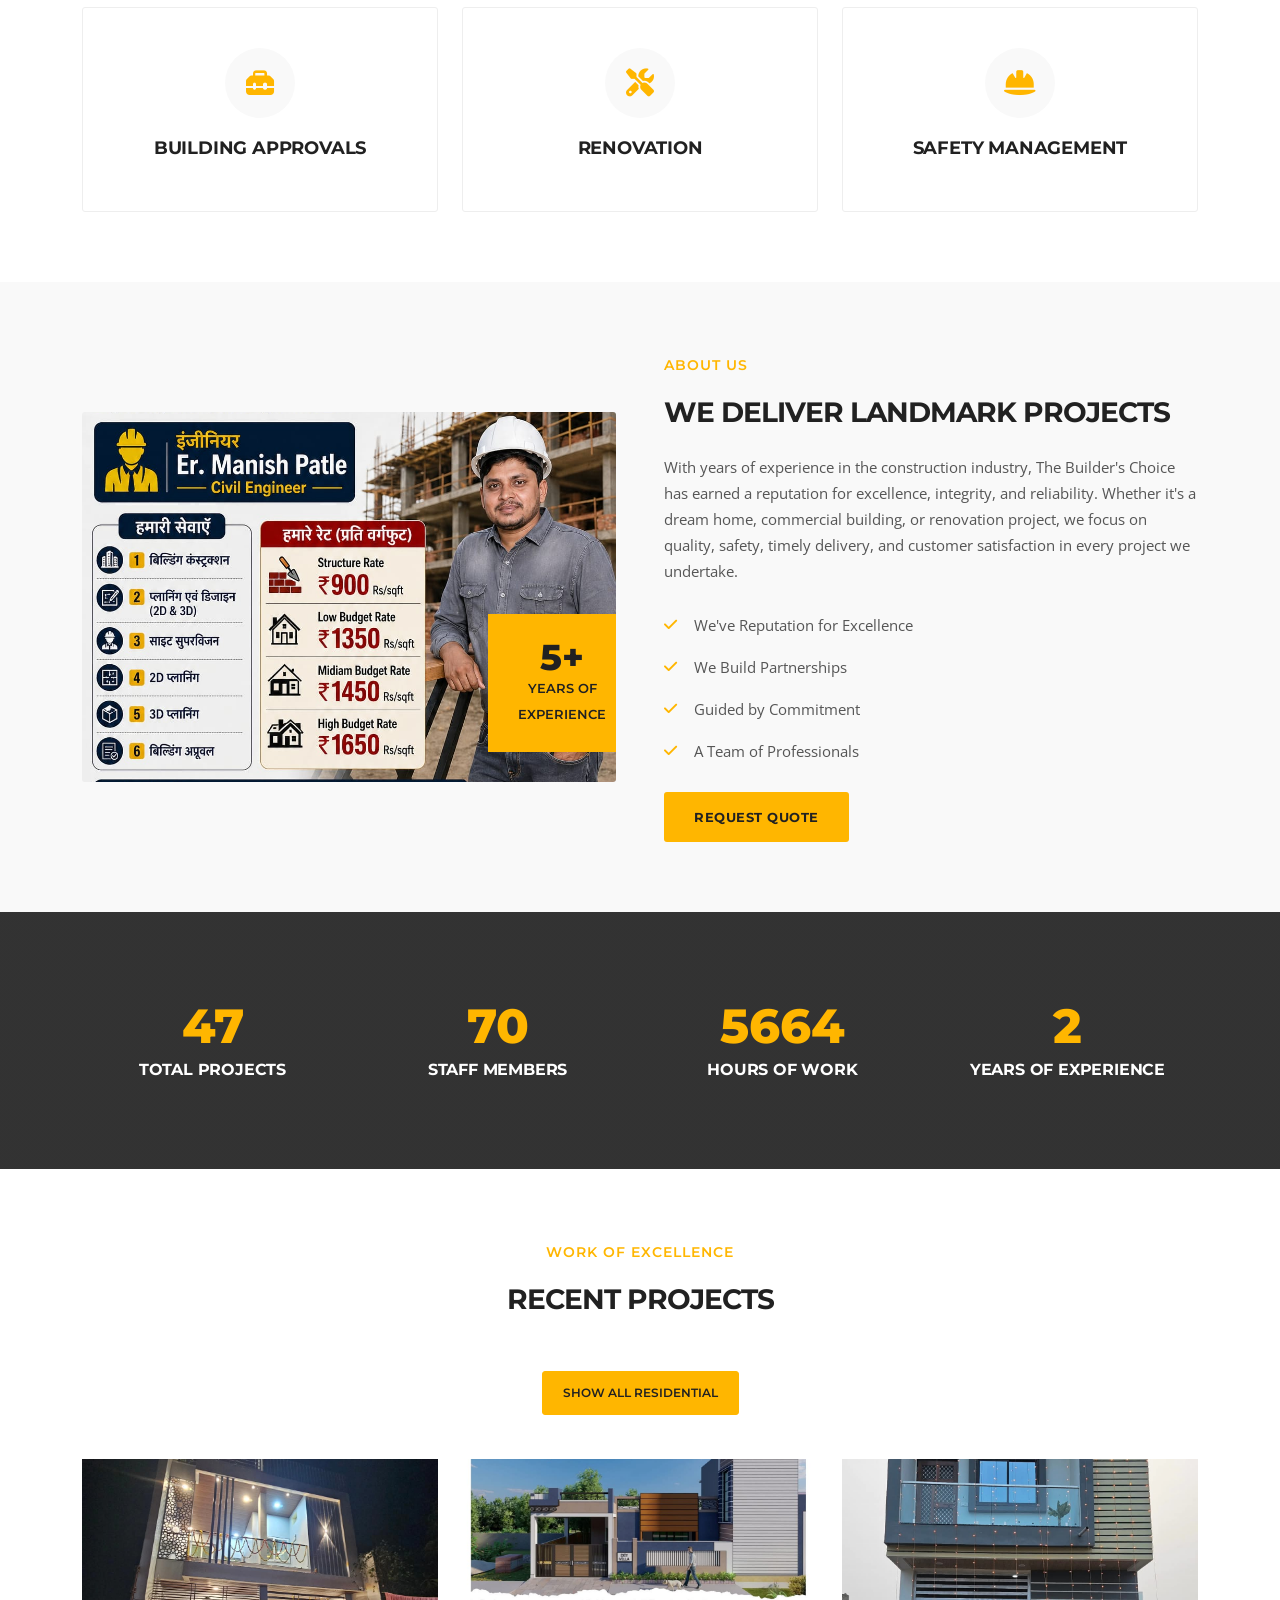
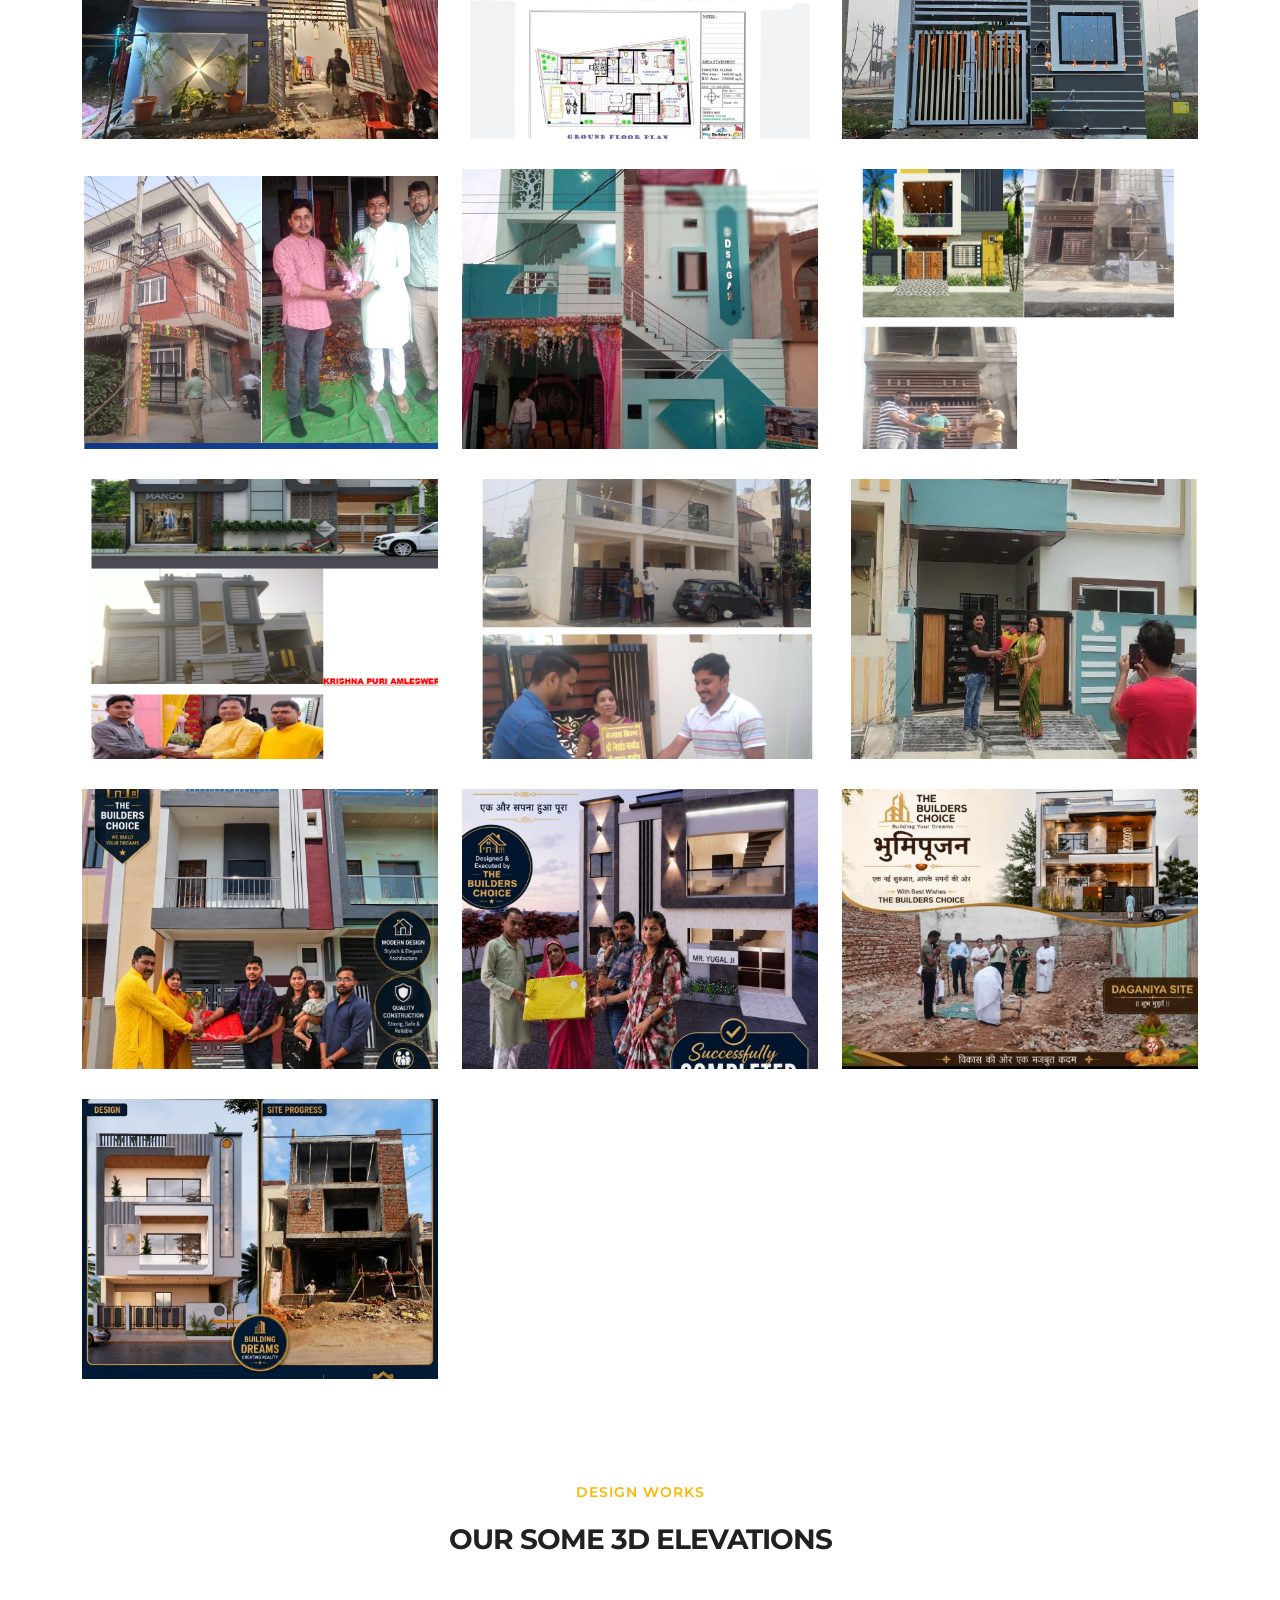
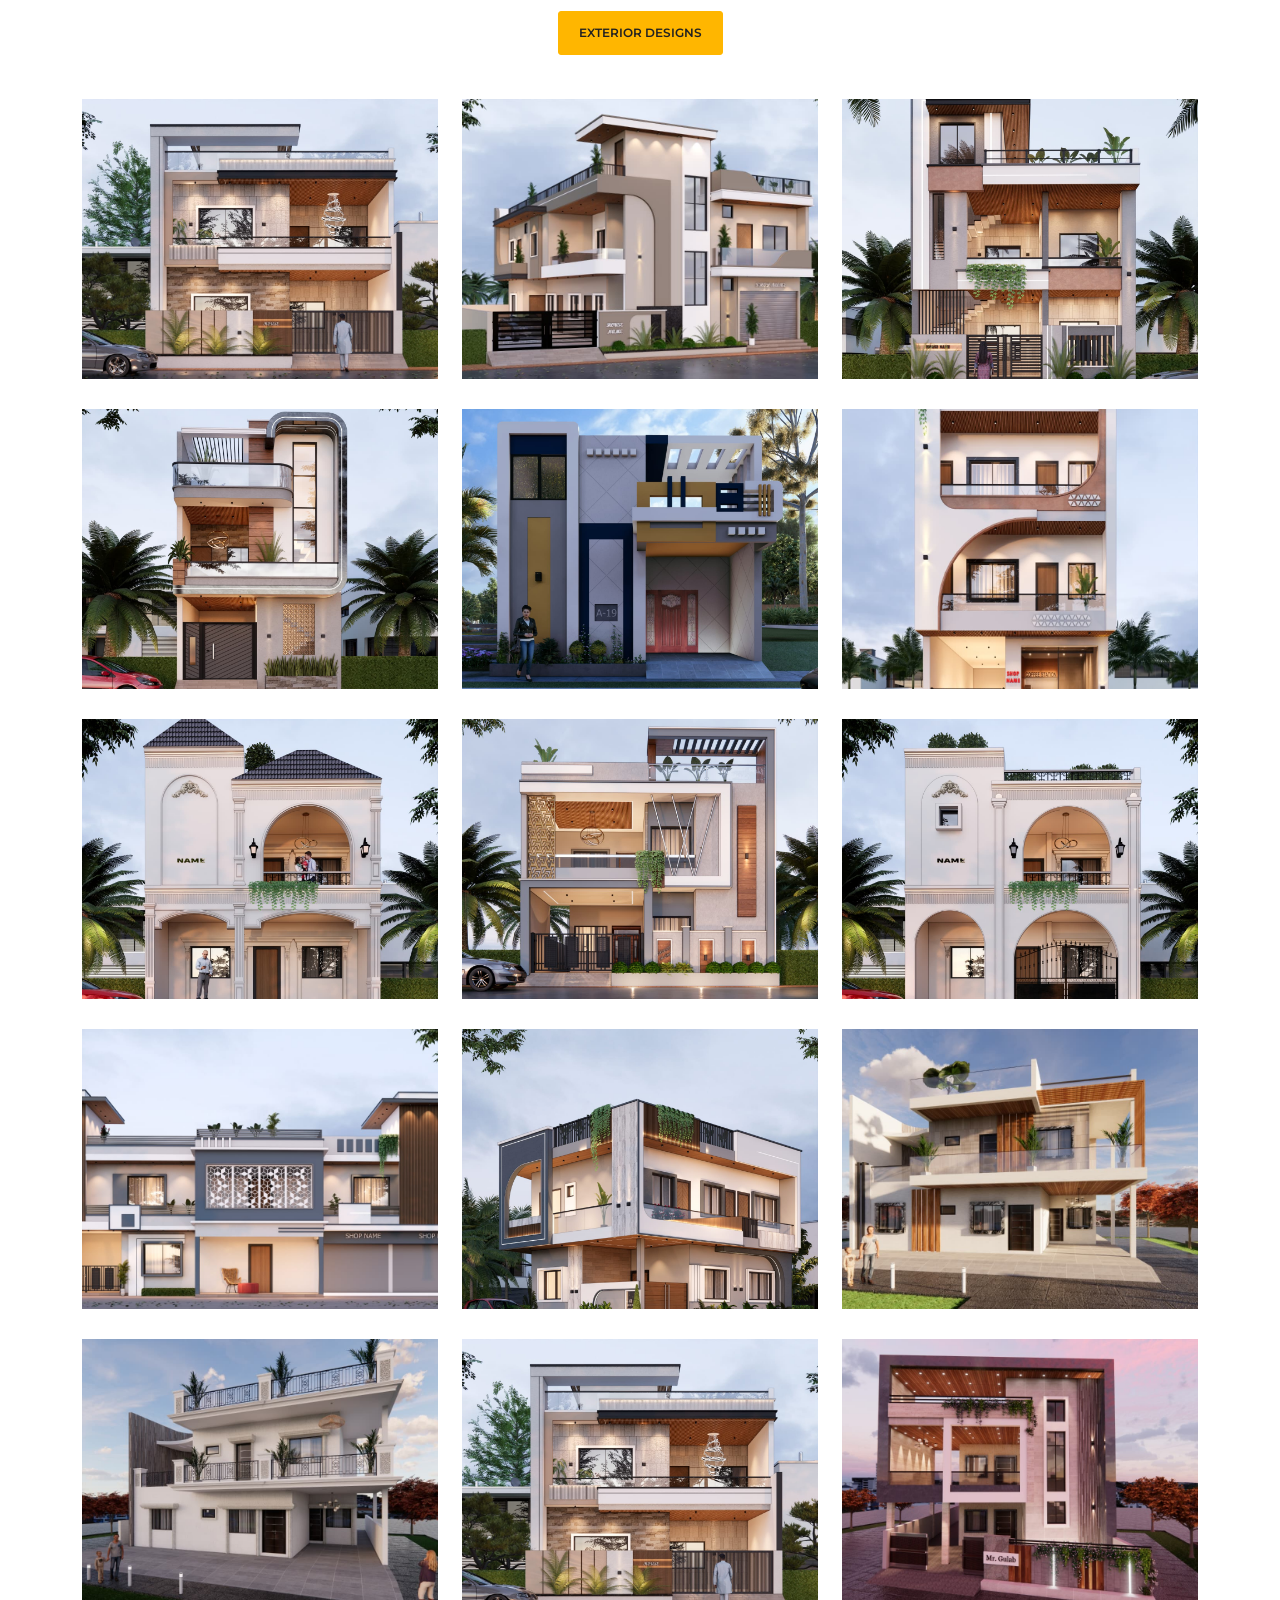
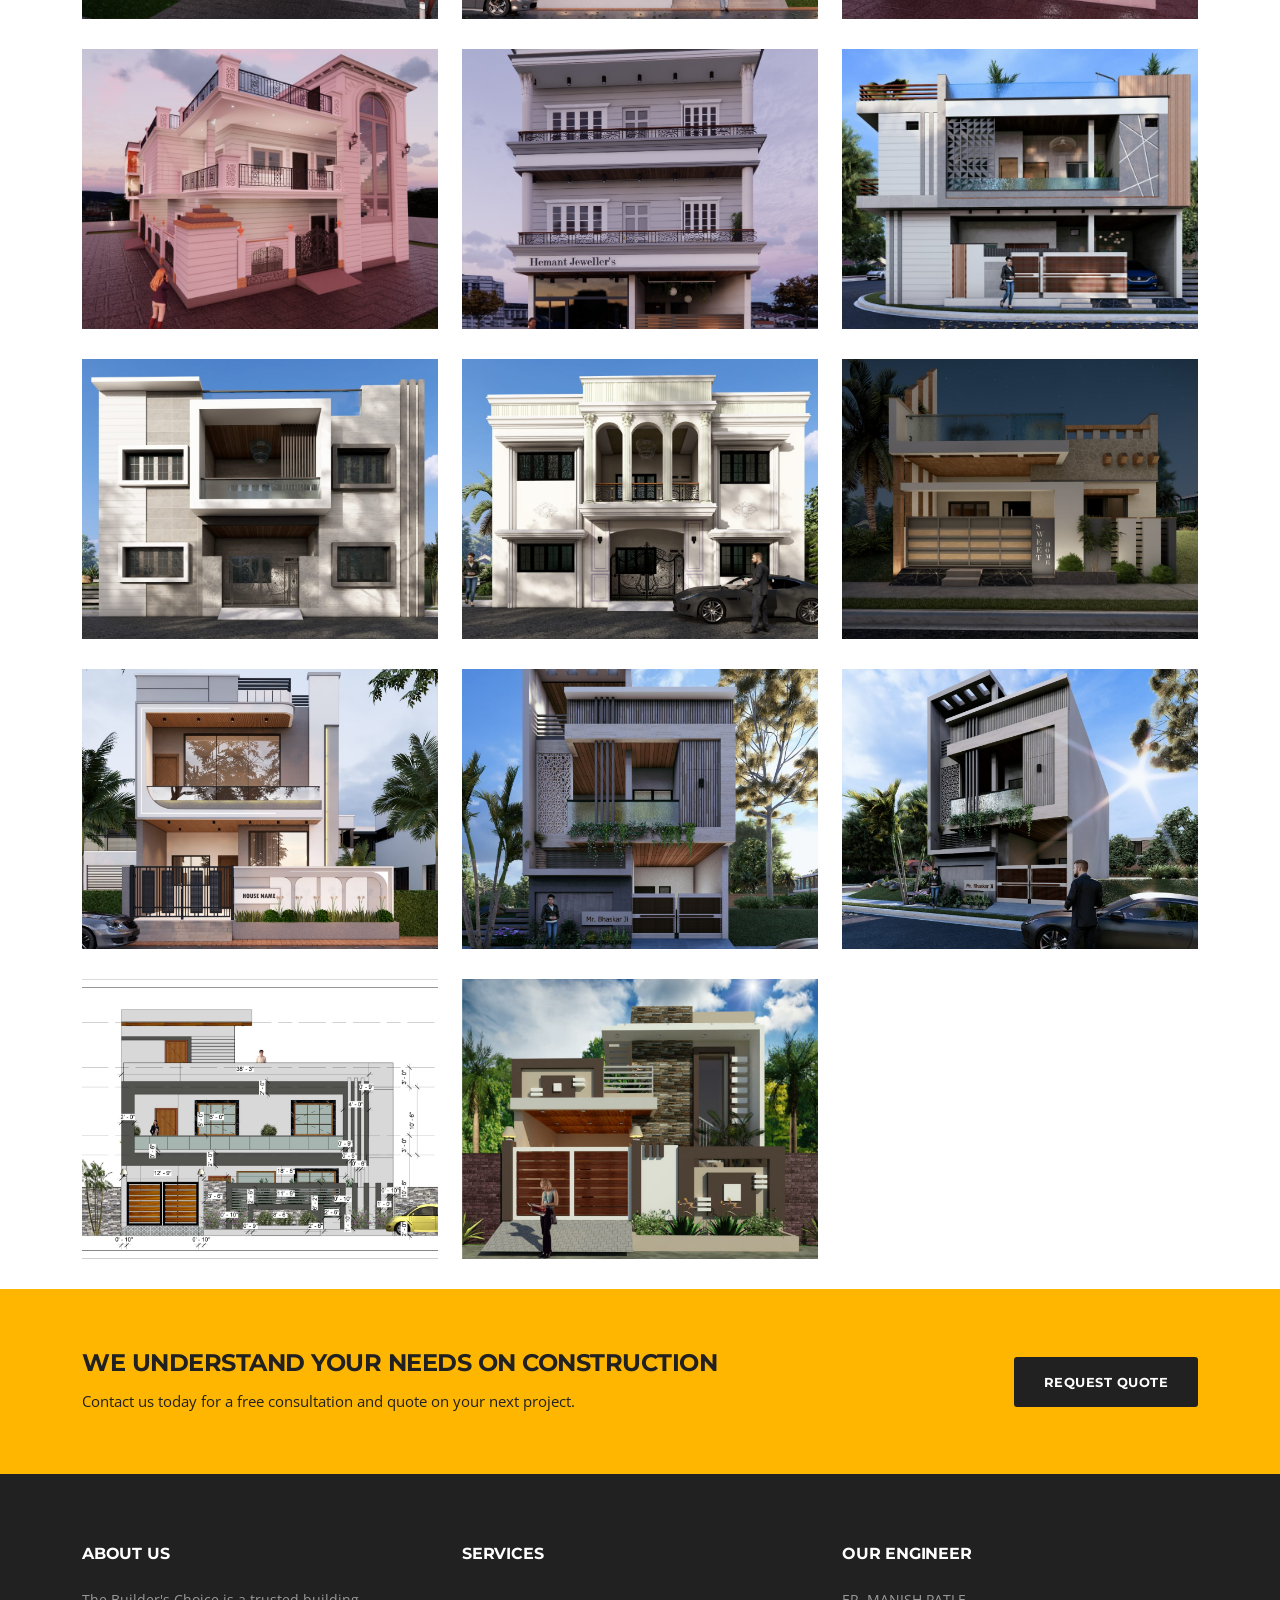
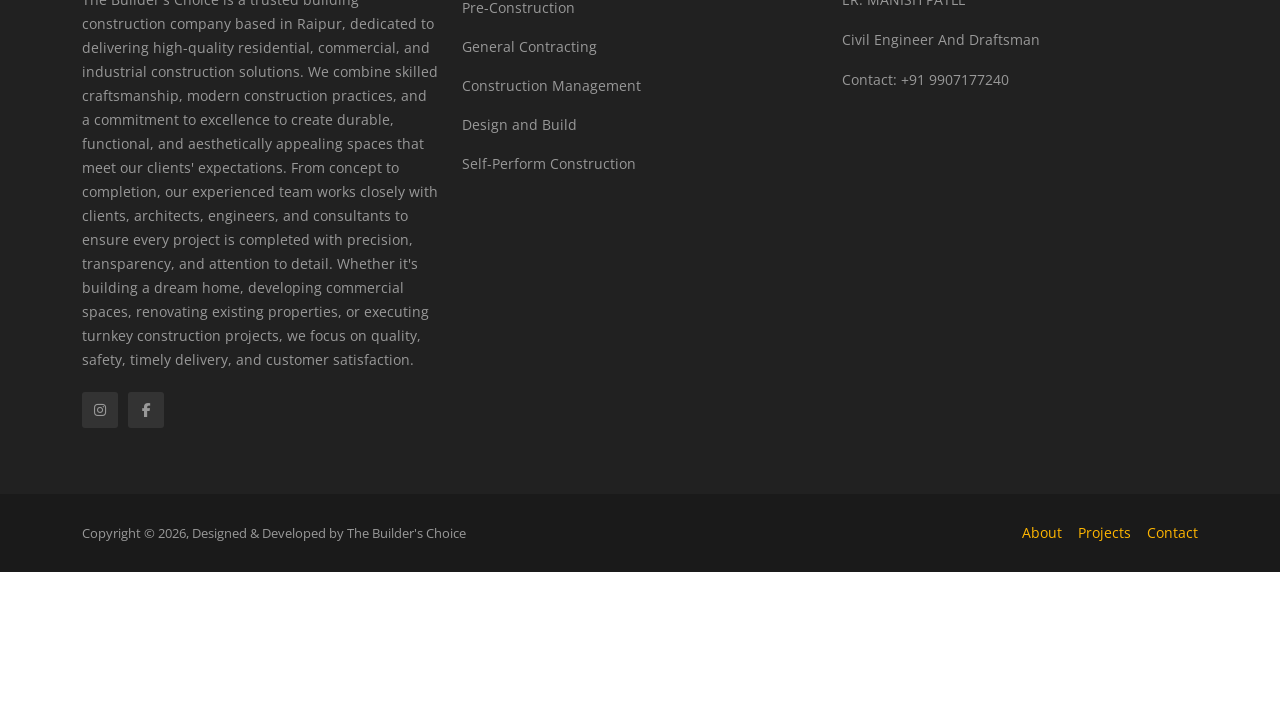
==== commit a386879e: "Update index.html" ====
--- a/index.html
+++ b/index.html
@@ -3,7 +3,7 @@
 <head>
   <meta charset="UTF-8">
   <meta name="viewport" content="width=device-width, initial-scale=1.0">
-  <title>The Builder's Choice - Construction Html5 Template</title>
+  <title><title>The Builder's Choice | Construction Company in India</title></title>
   <link href="https://cdn.jsdelivr.net/npm/bootstrap@5.3.3/dist/css/bootstrap.min.css" rel="stylesheet">
   <link href="https://cdnjs.cloudflare.com/ajax/libs/font-awesome/6.5.1/css/all.min.css" rel="stylesheet">
   <link href="css/style.css" rel="stylesheet">
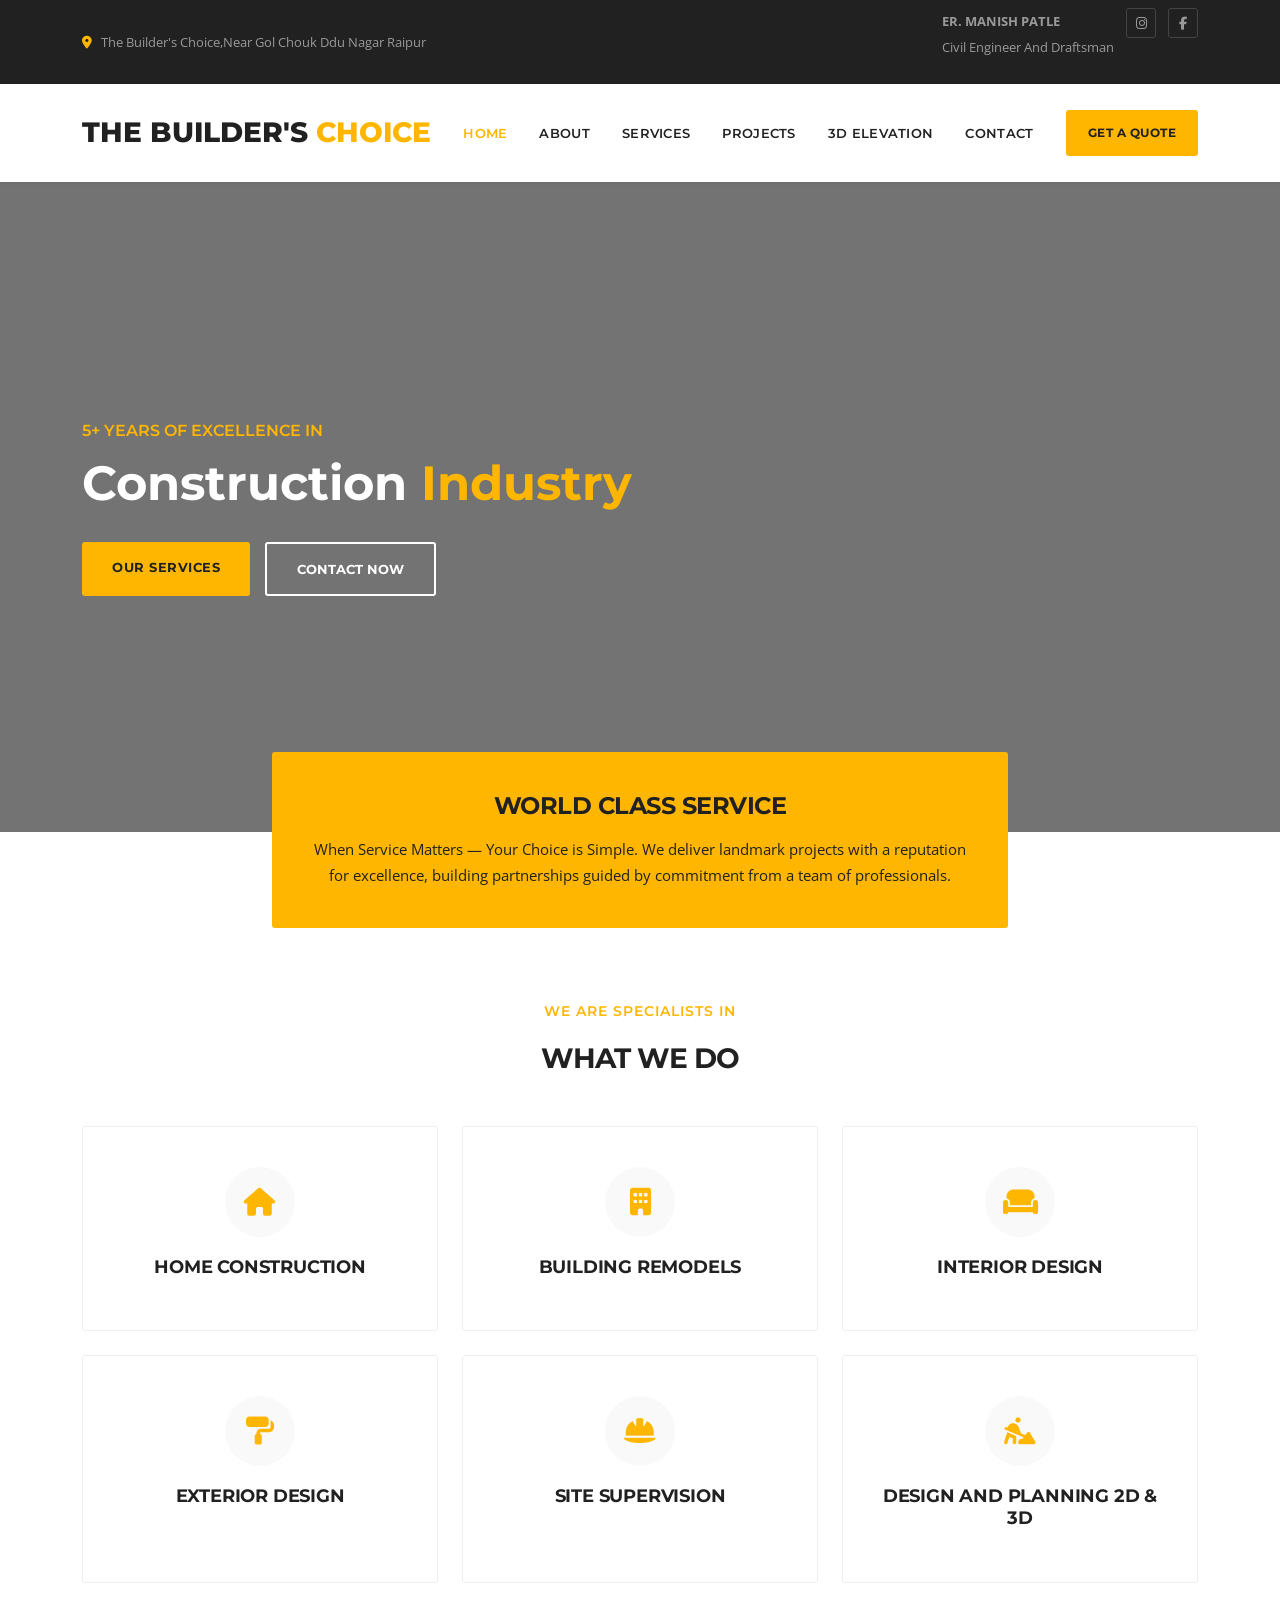
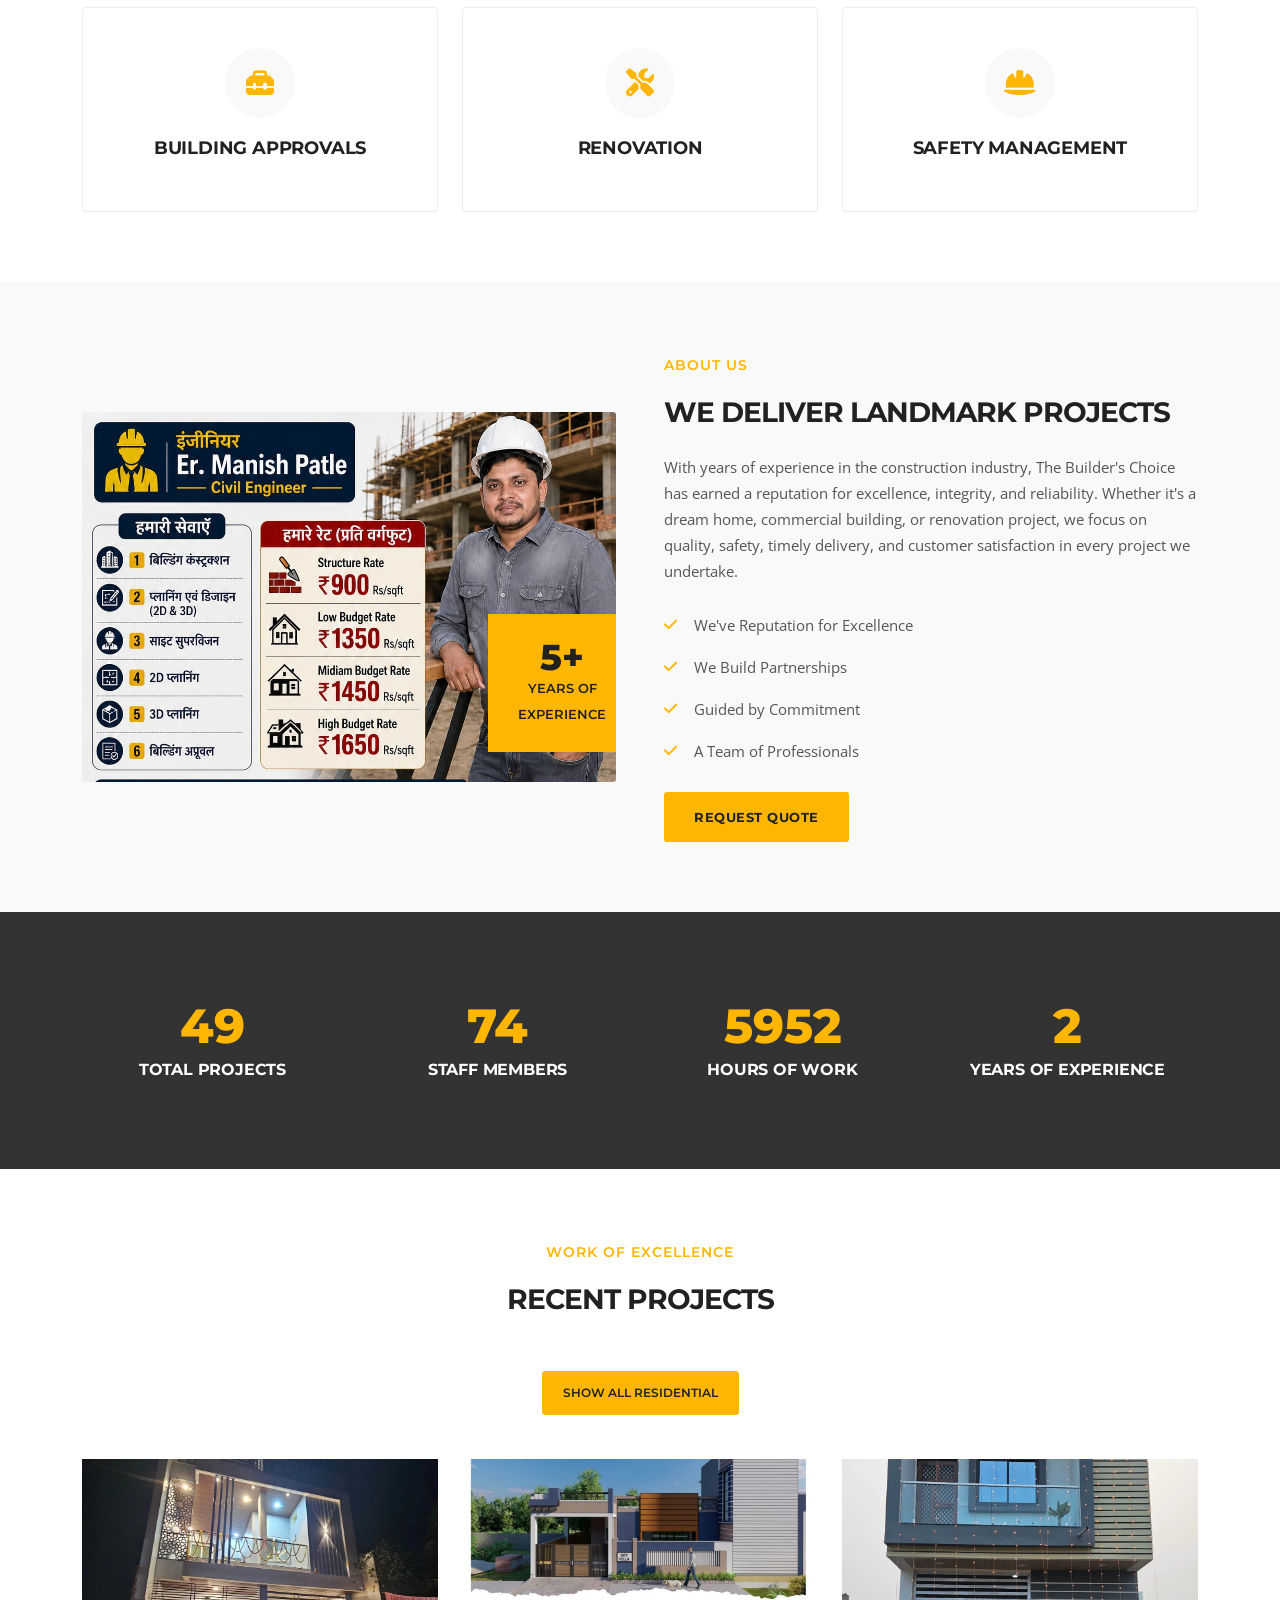
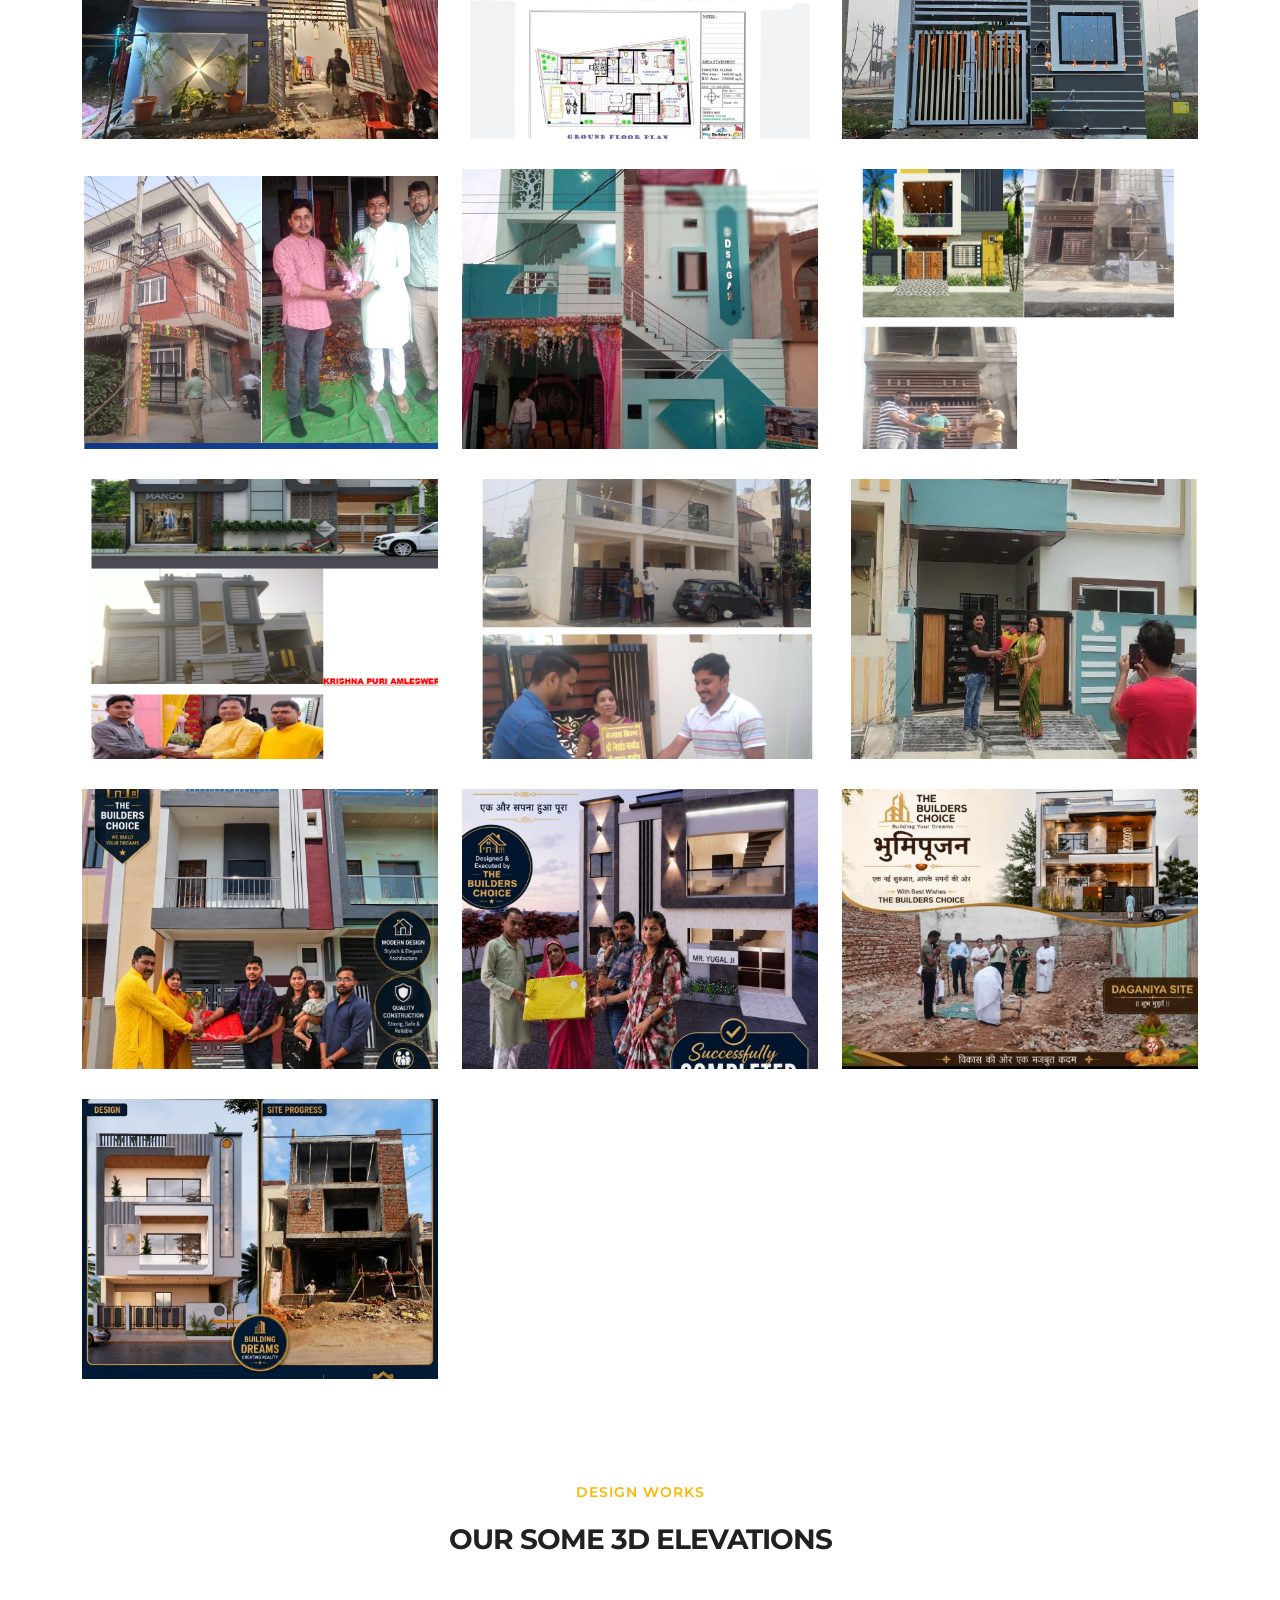
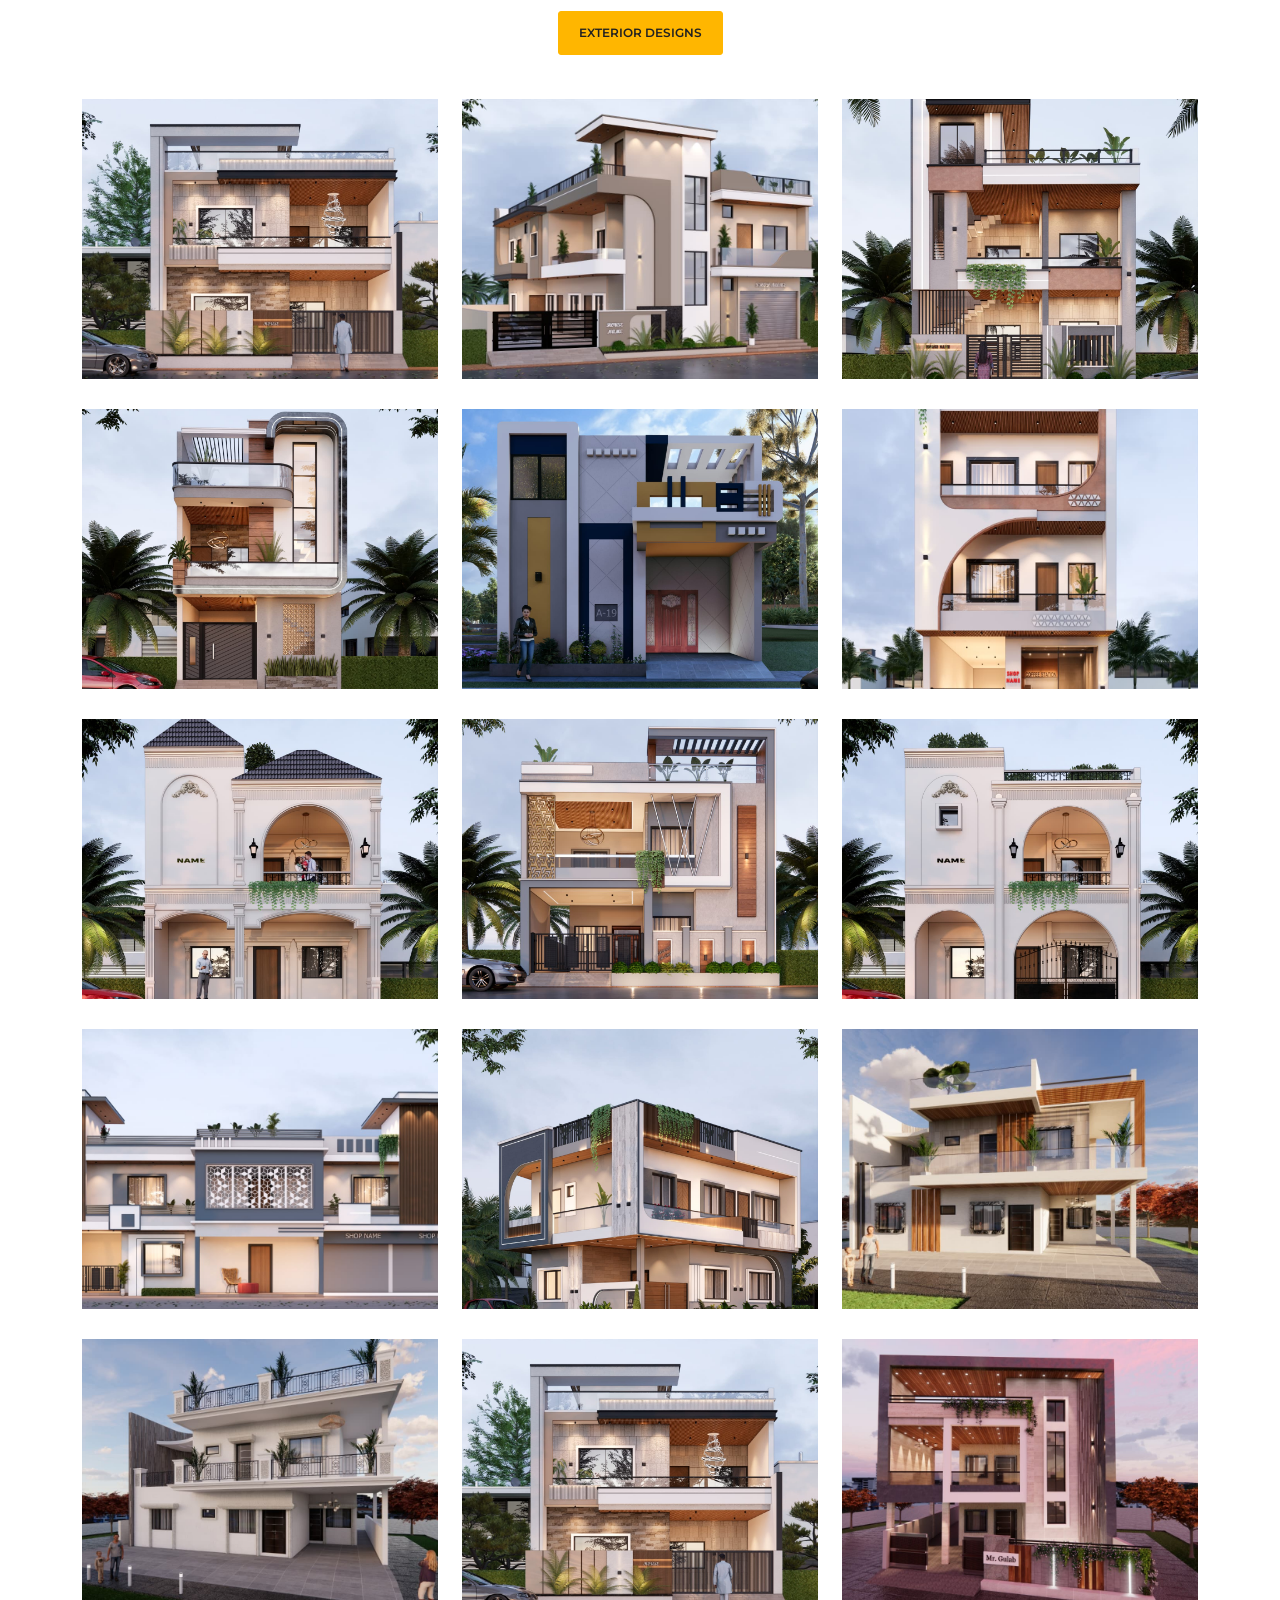
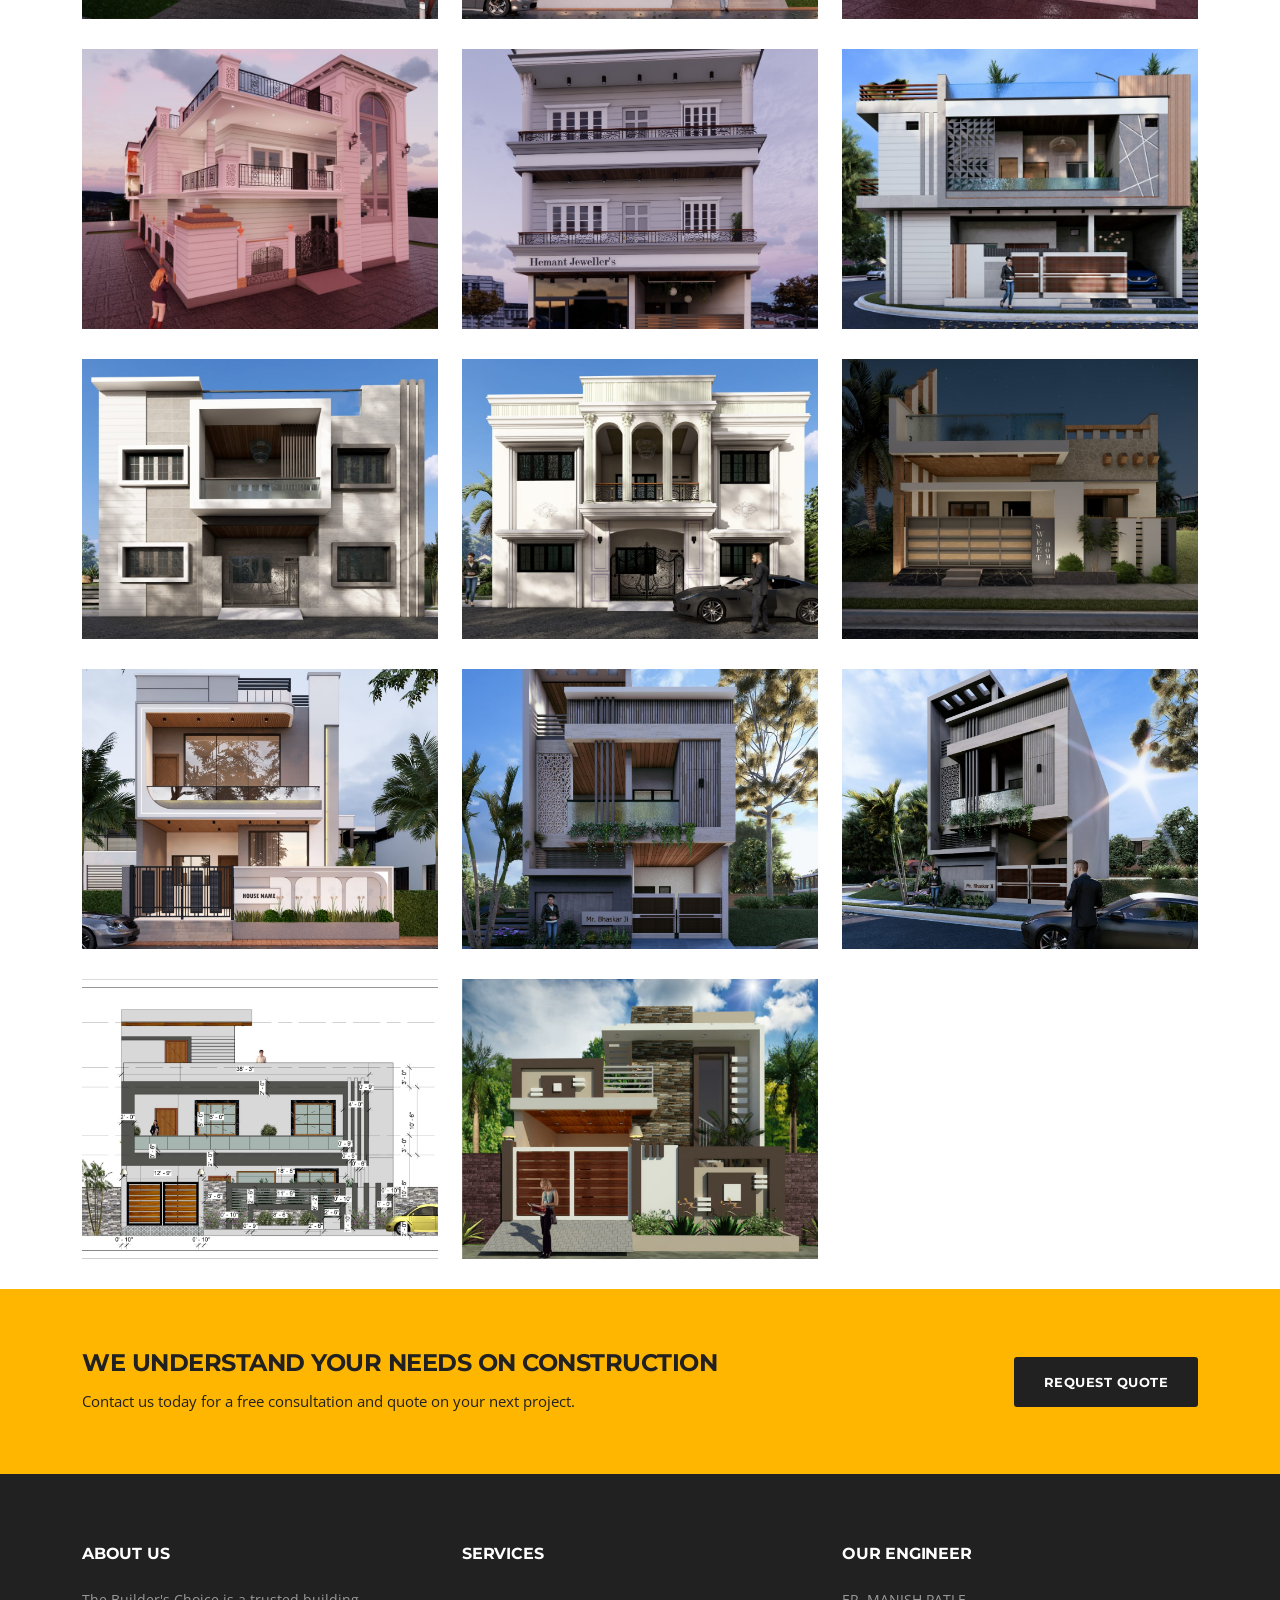
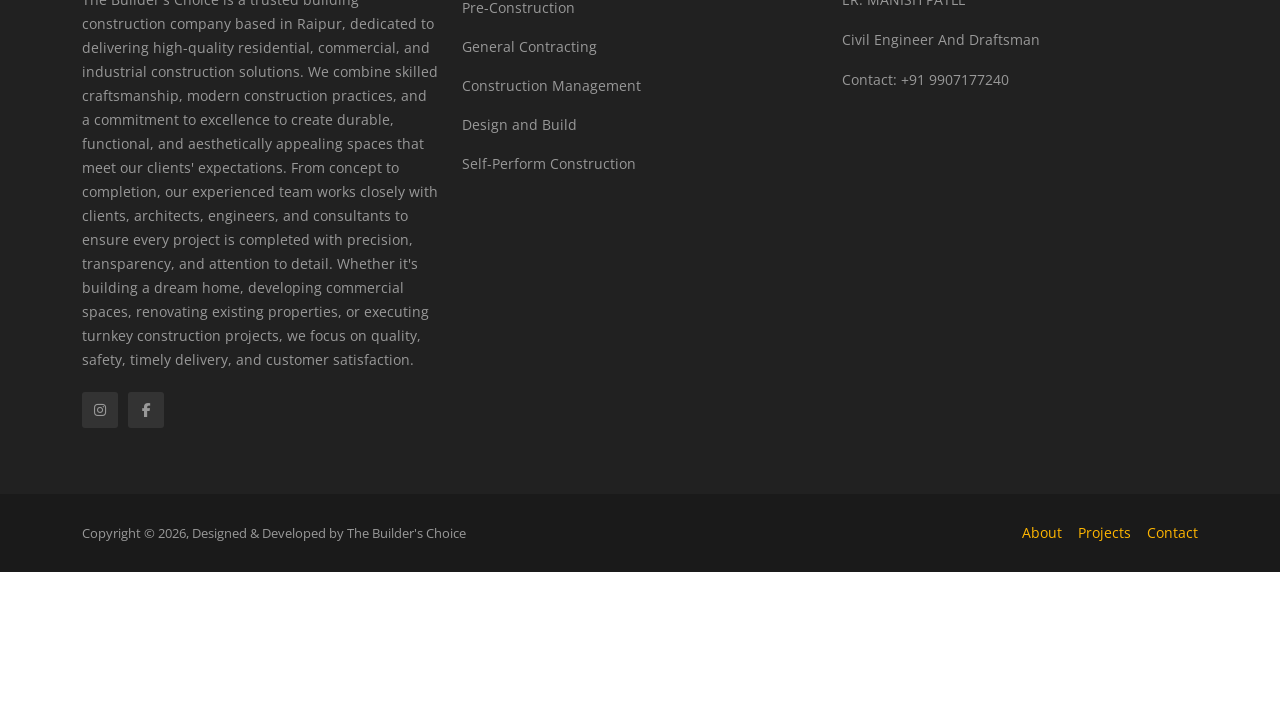
==== commit c9c3458f: "Update index.html" ====
--- a/index.html
+++ b/index.html
@@ -3,7 +3,8 @@
 <head>
   <meta charset="UTF-8">
   <meta name="viewport" content="width=device-width, initial-scale=1.0">
-  <title><title>The Builder's Choice | Construction Company in India</title></title>
+  <title><title><title>The Builder's Choice | Trusted Construction & Civil Engineering Company</title></title></title>
+  <link rel="icon" type="image/png" href="https://content.jdmagicbox.com/comp/raipur-chhattisgarh/x8/9999px771.x771.210914115534.f9x8/catalogue/the-builders-choice-daganiya-raipur-chhattisgarh-construction-companies-os7mpijzam-250.jpg">
   <link href="https://cdn.jsdelivr.net/npm/bootstrap@5.3.3/dist/css/bootstrap.min.css" rel="stylesheet">
   <link href="https://cdnjs.cloudflare.com/ajax/libs/font-awesome/6.5.1/css/all.min.css" rel="stylesheet">
   <link href="css/style.css" rel="stylesheet">
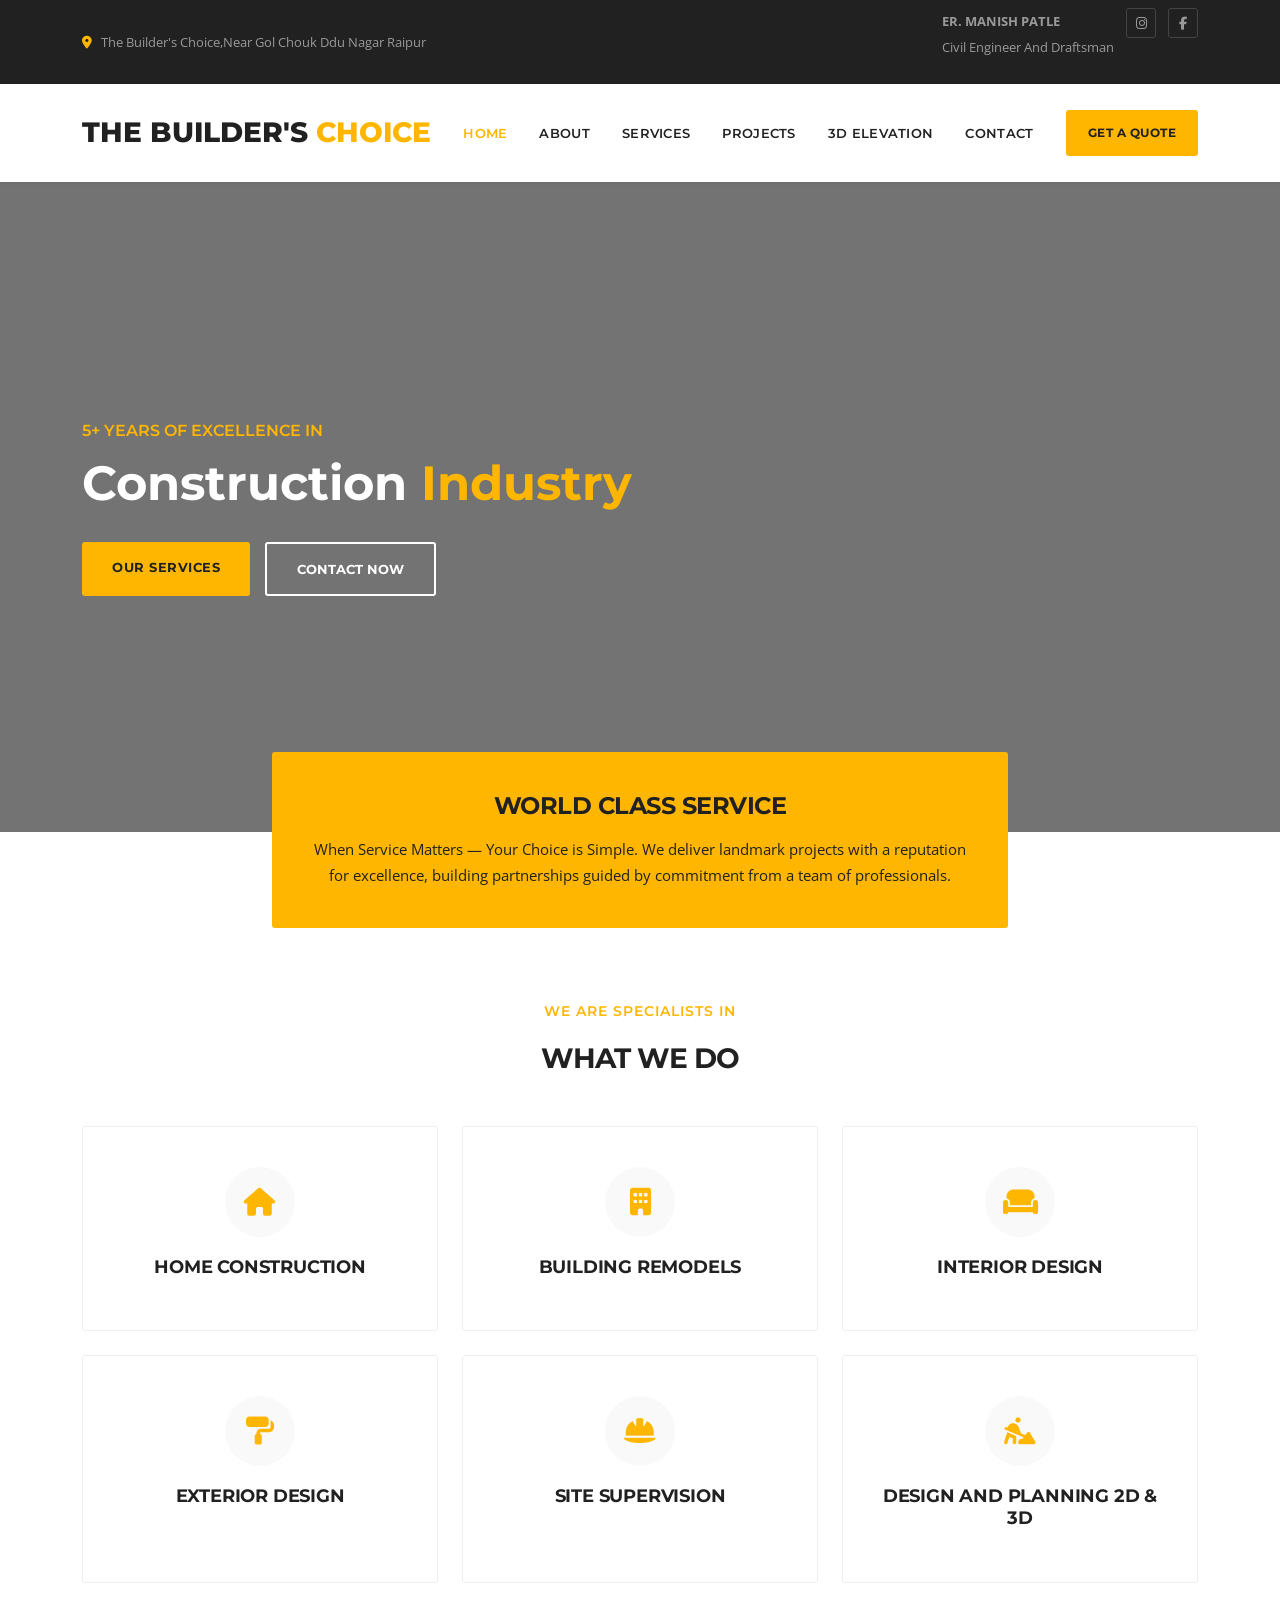
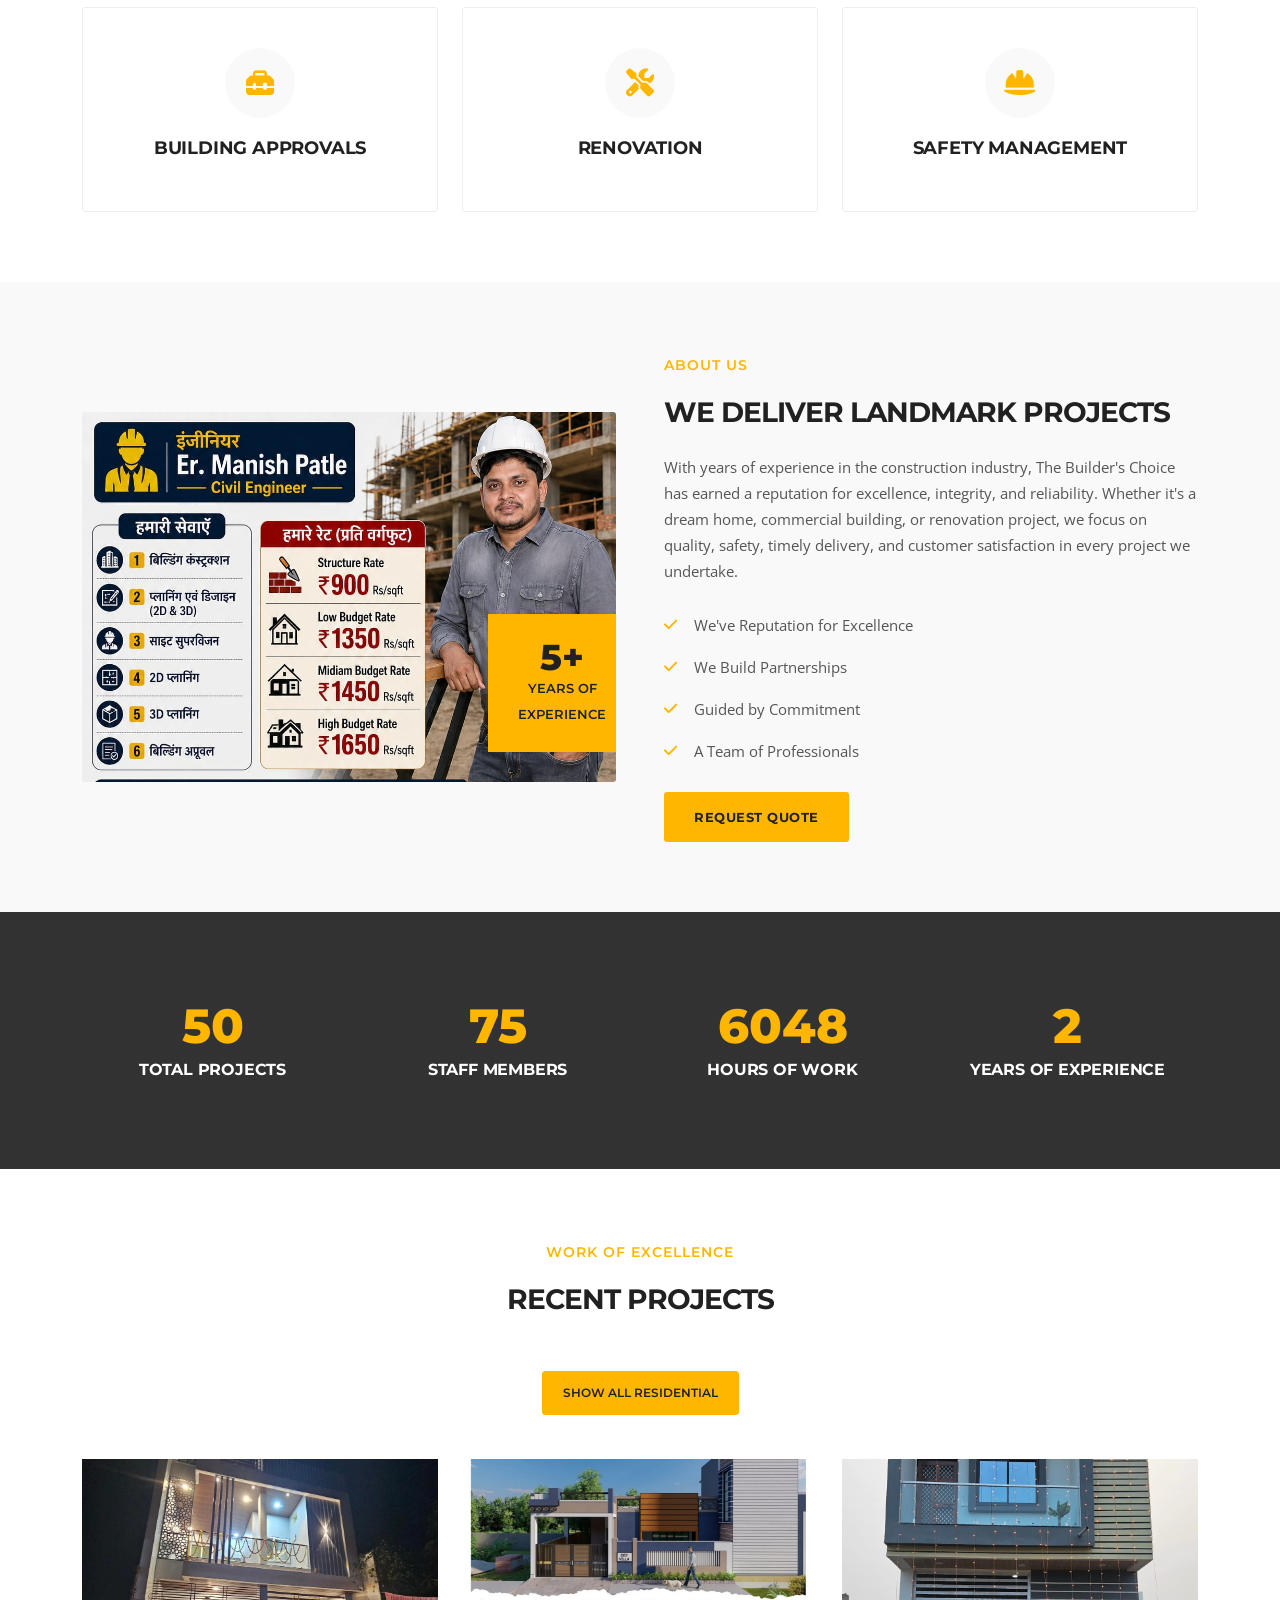
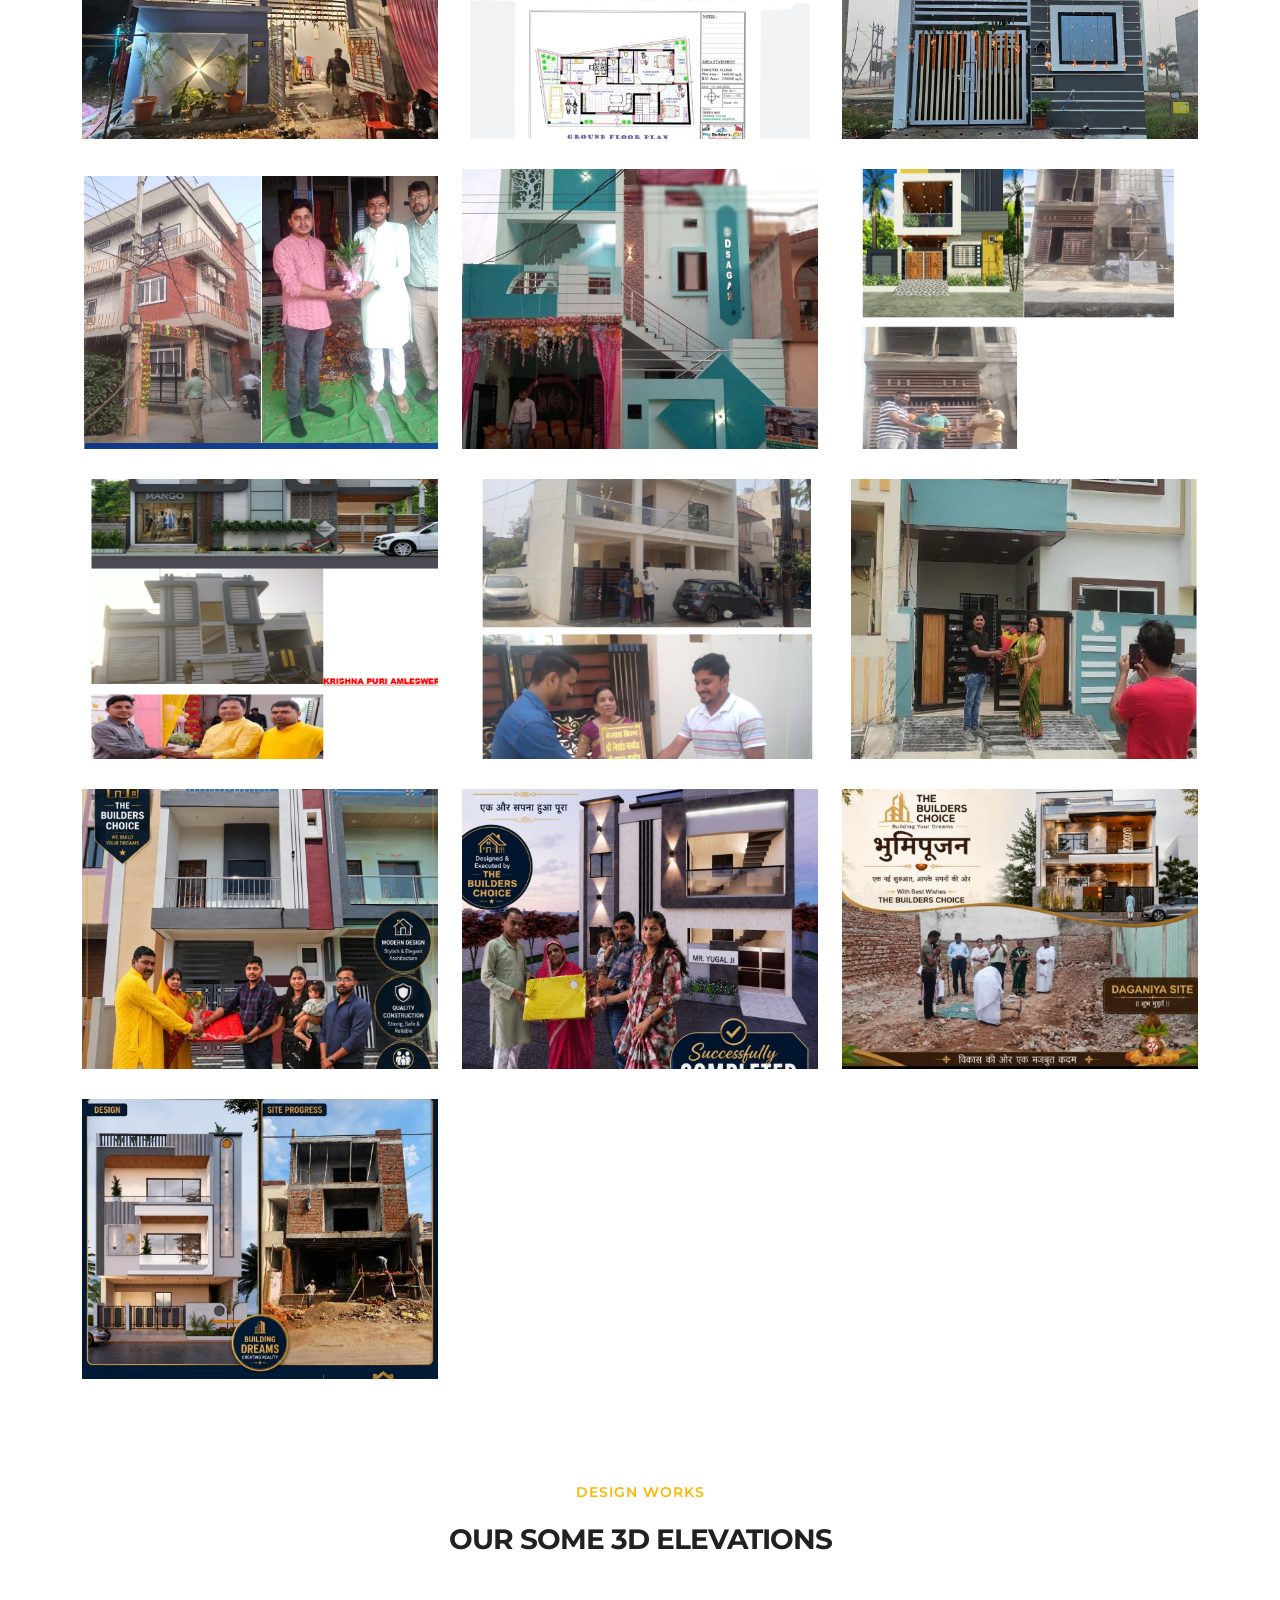
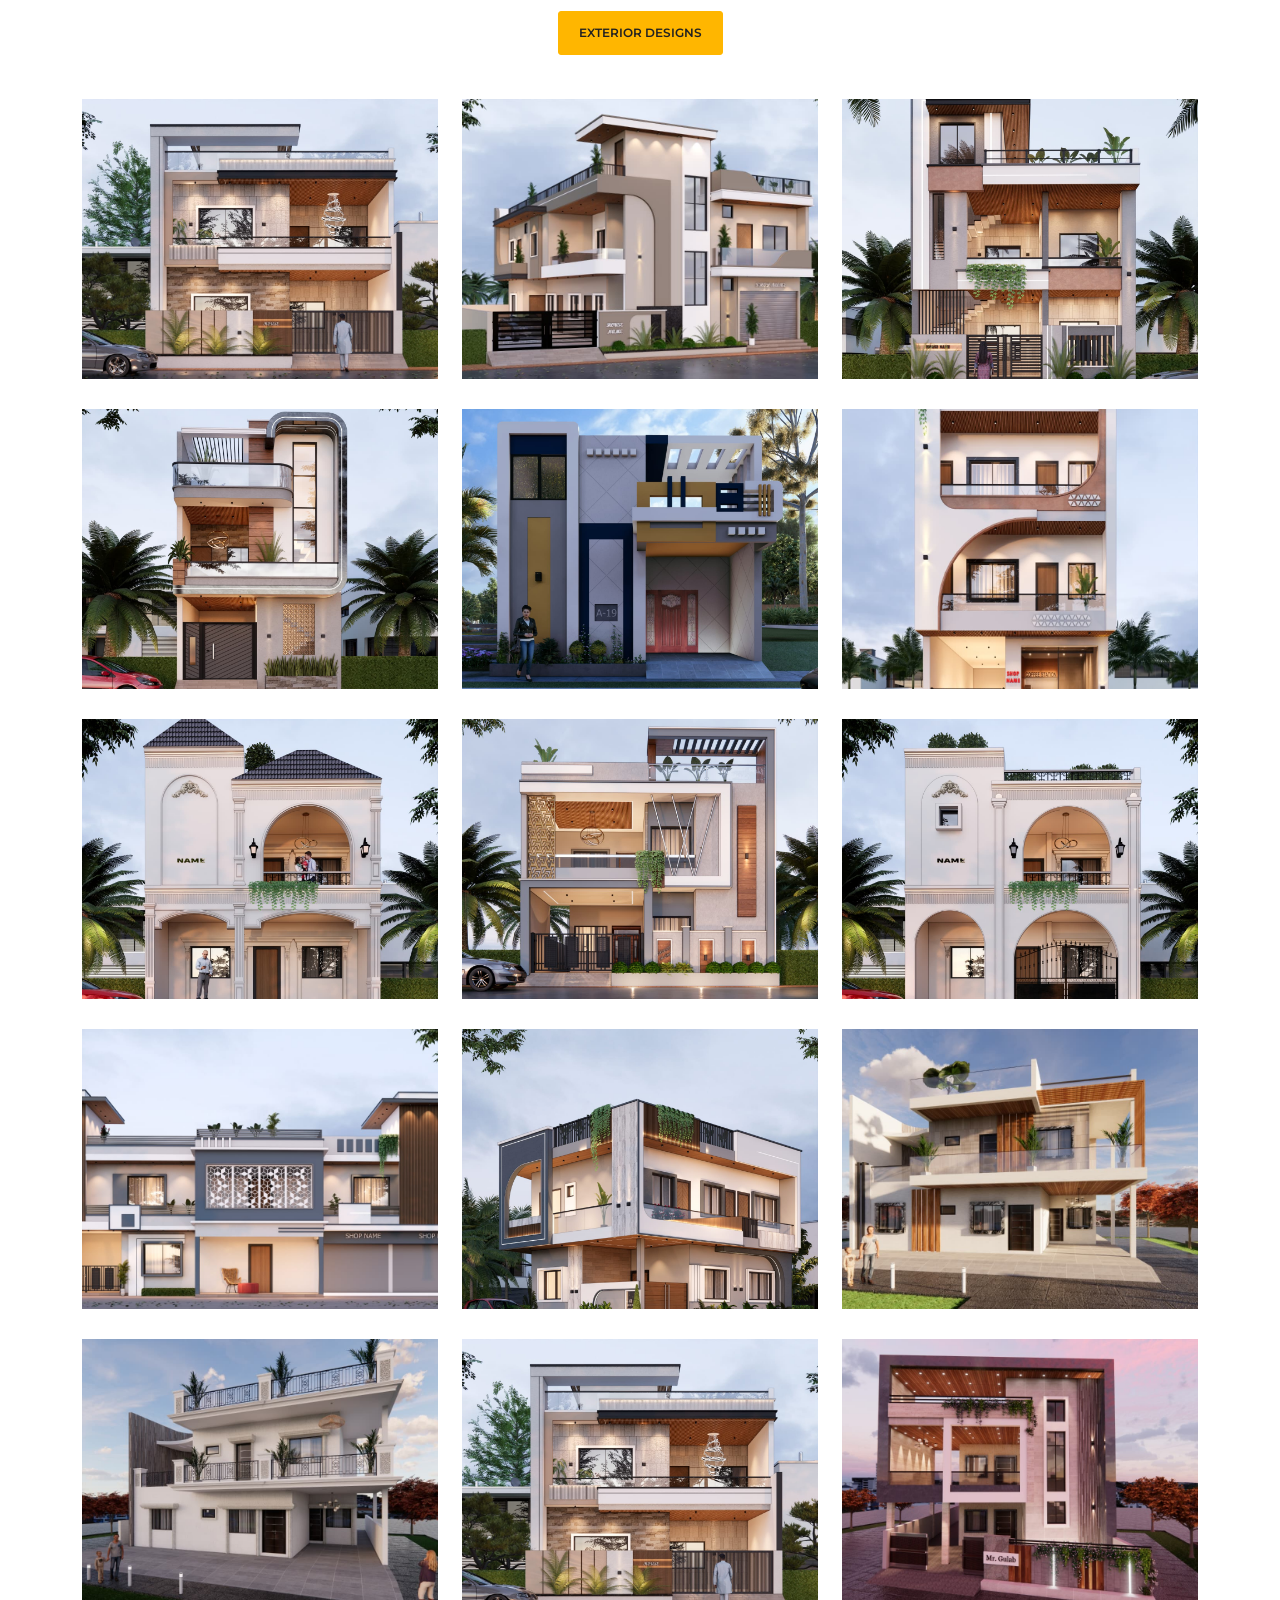
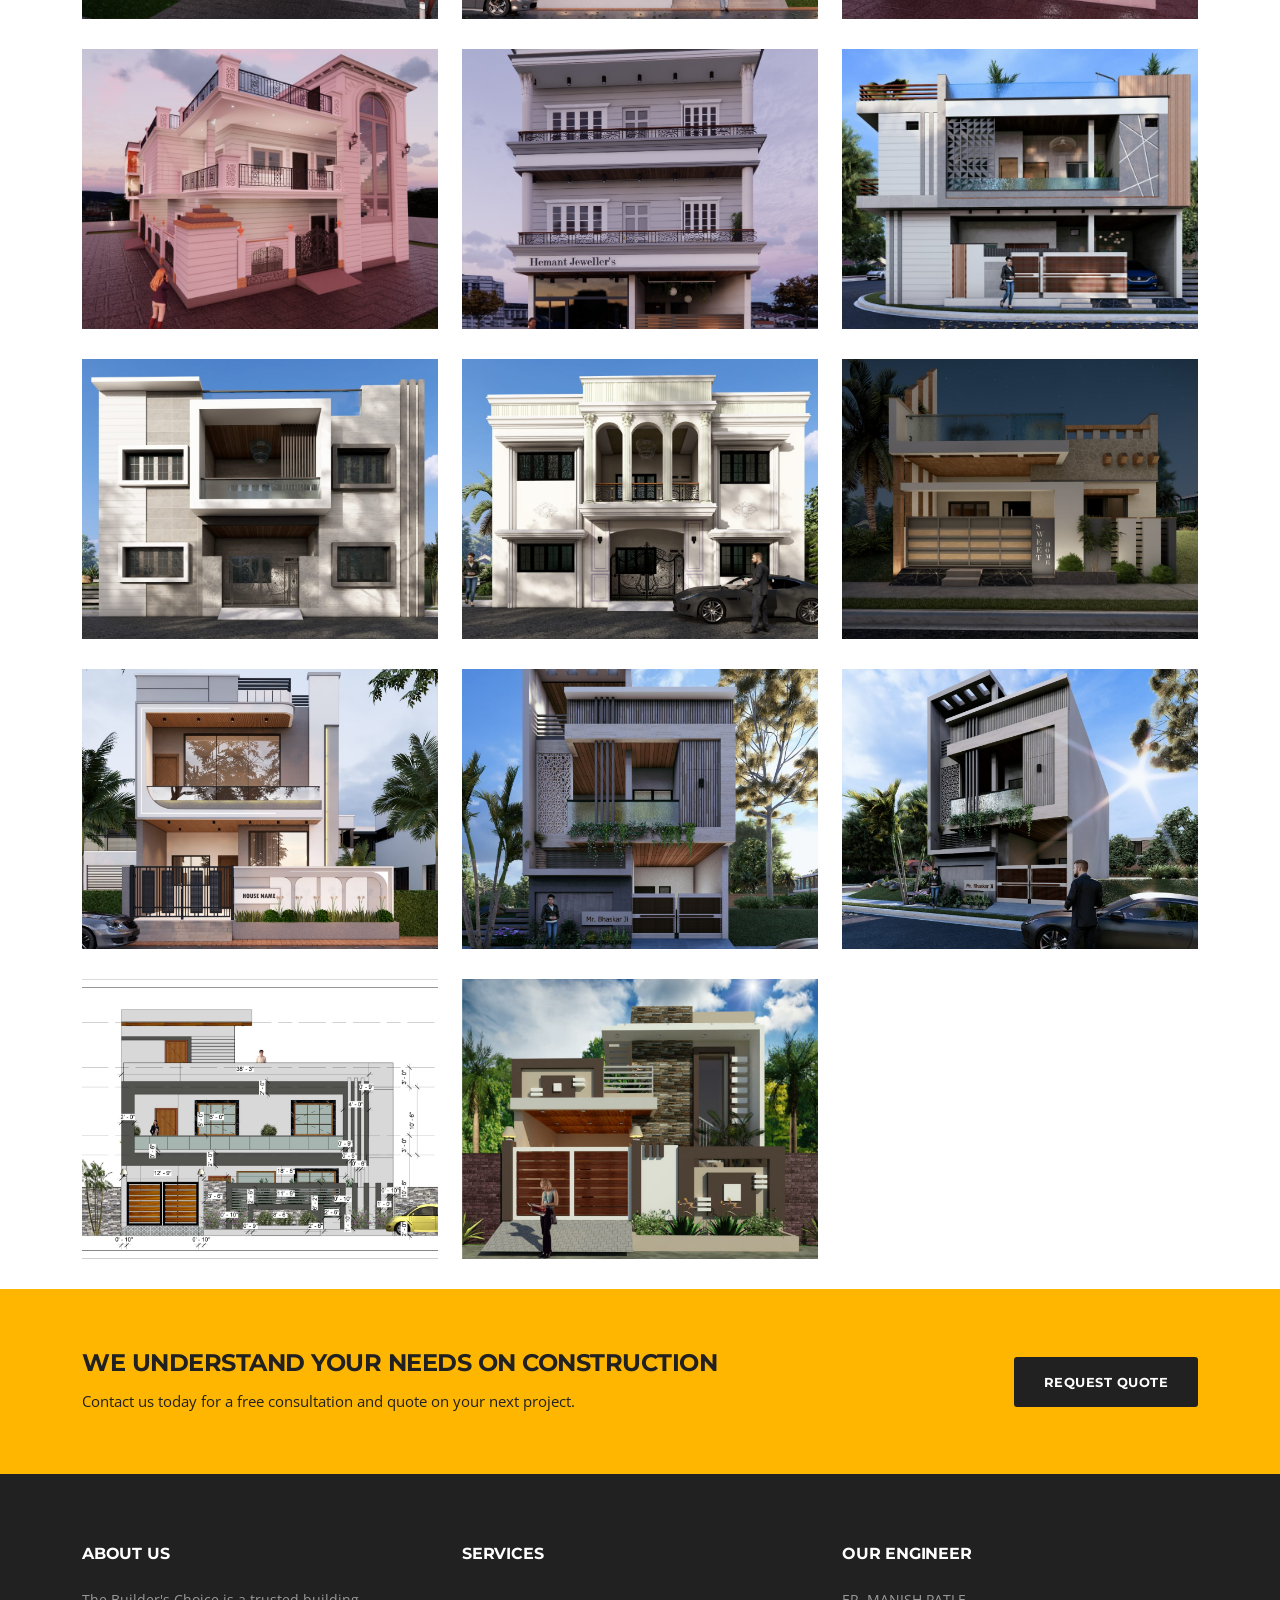
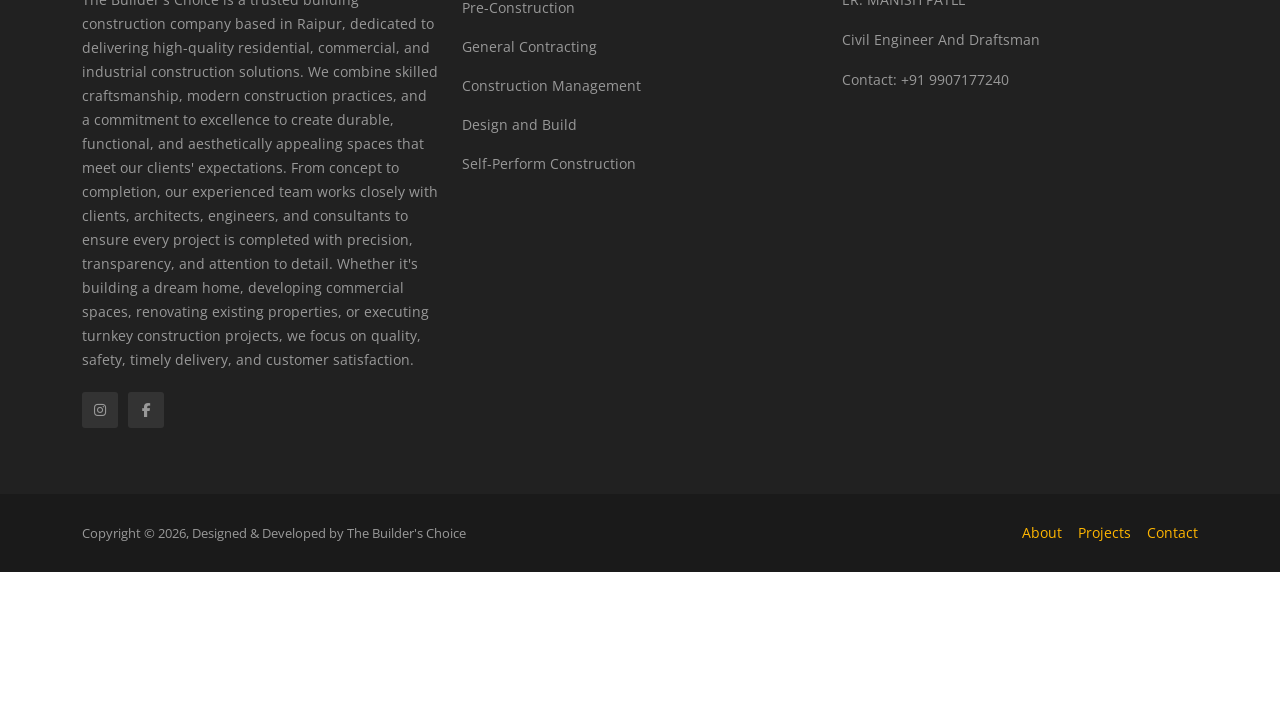
==== commit b9ae65ca: "Update index.html" ====
--- a/index.html
+++ b/index.html
@@ -3,7 +3,7 @@
 <head>
   <meta charset="UTF-8">
   <meta name="viewport" content="width=device-width, initial-scale=1.0">
-  <title><title><title>The Builder's Choice | Trusted Construction & Civil Engineering Company</title></title></title>
+  <title>The Builder's Choice | Trusted Construction & Civil Engineering Company</title>
   <link rel="icon" type="image/png" href="https://content.jdmagicbox.com/comp/raipur-chhattisgarh/x8/9999px771.x771.210914115534.f9x8/catalogue/the-builders-choice-daganiya-raipur-chhattisgarh-construction-companies-os7mpijzam-250.jpg">
   <link href="https://cdn.jsdelivr.net/npm/bootstrap@5.3.3/dist/css/bootstrap.min.css" rel="stylesheet">
   <link href="https://cdnjs.cloudflare.com/ajax/libs/font-awesome/6.5.1/css/all.min.css" rel="stylesheet">
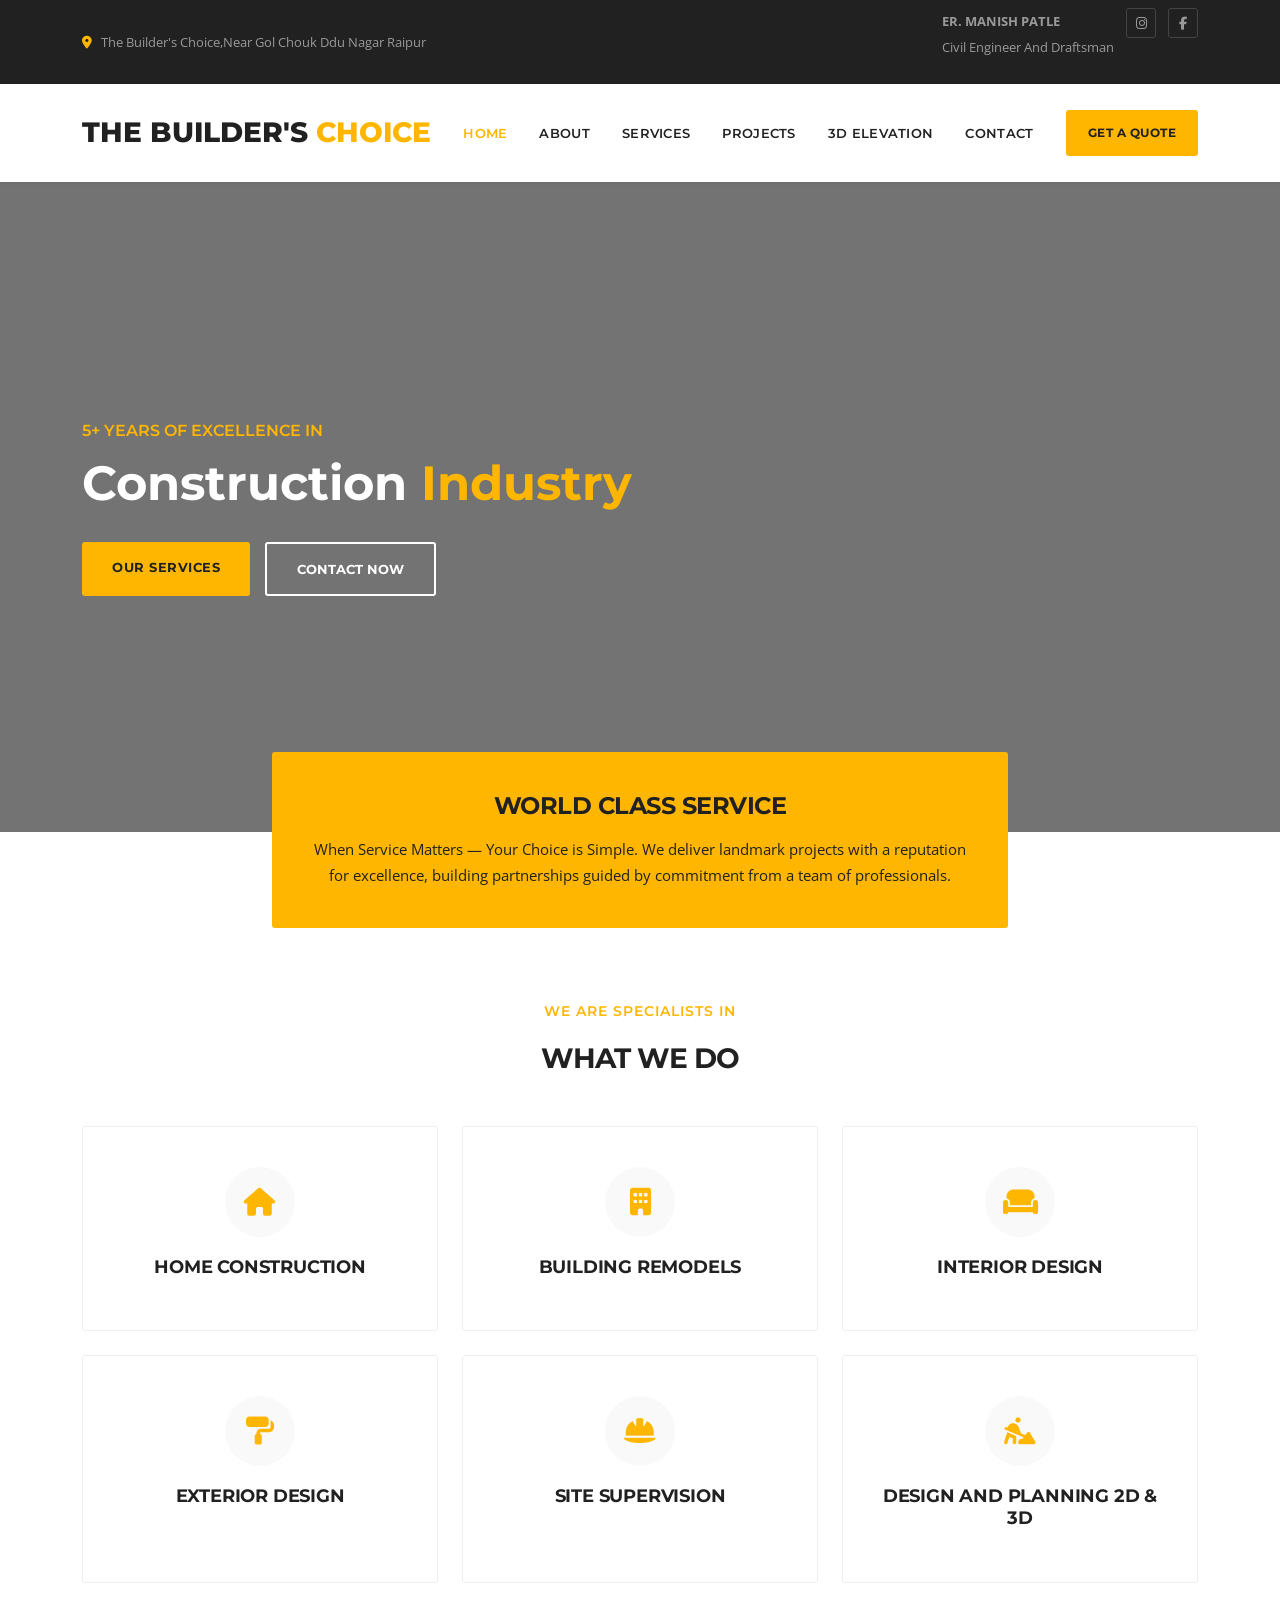
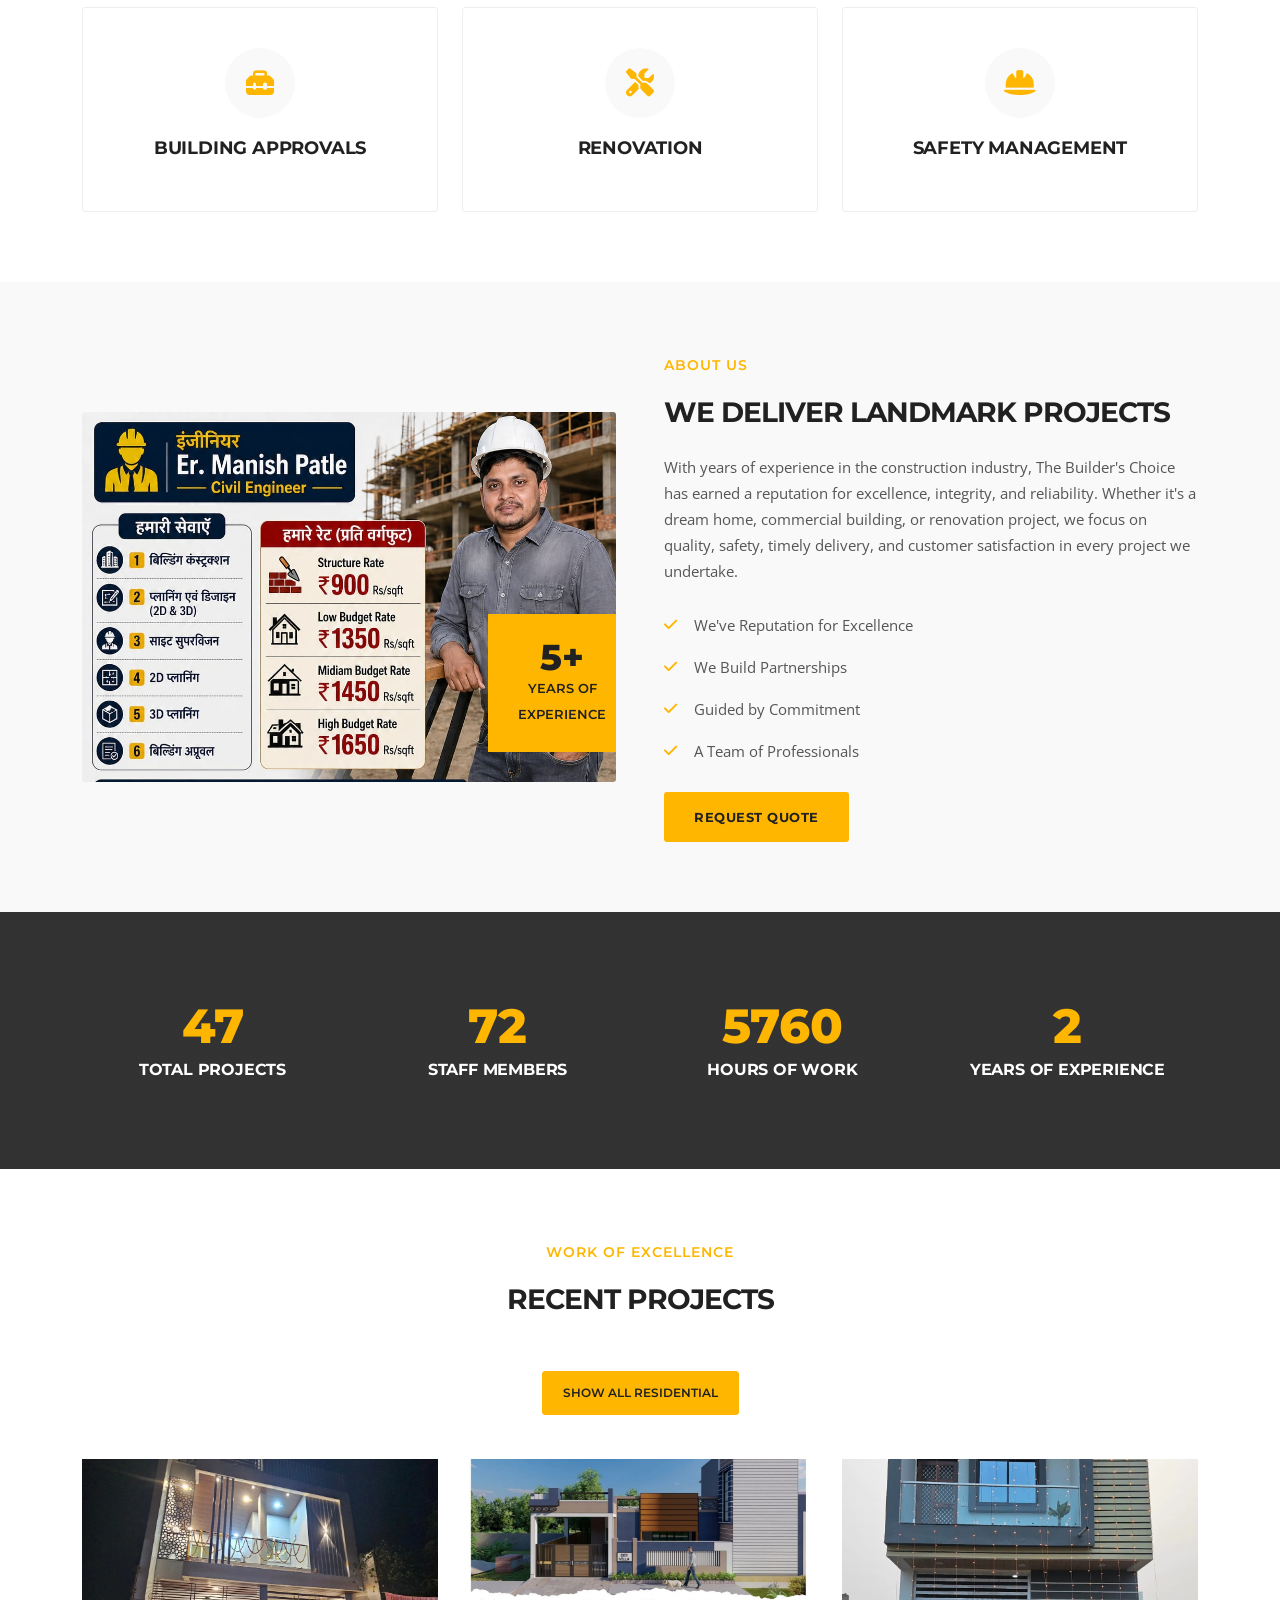
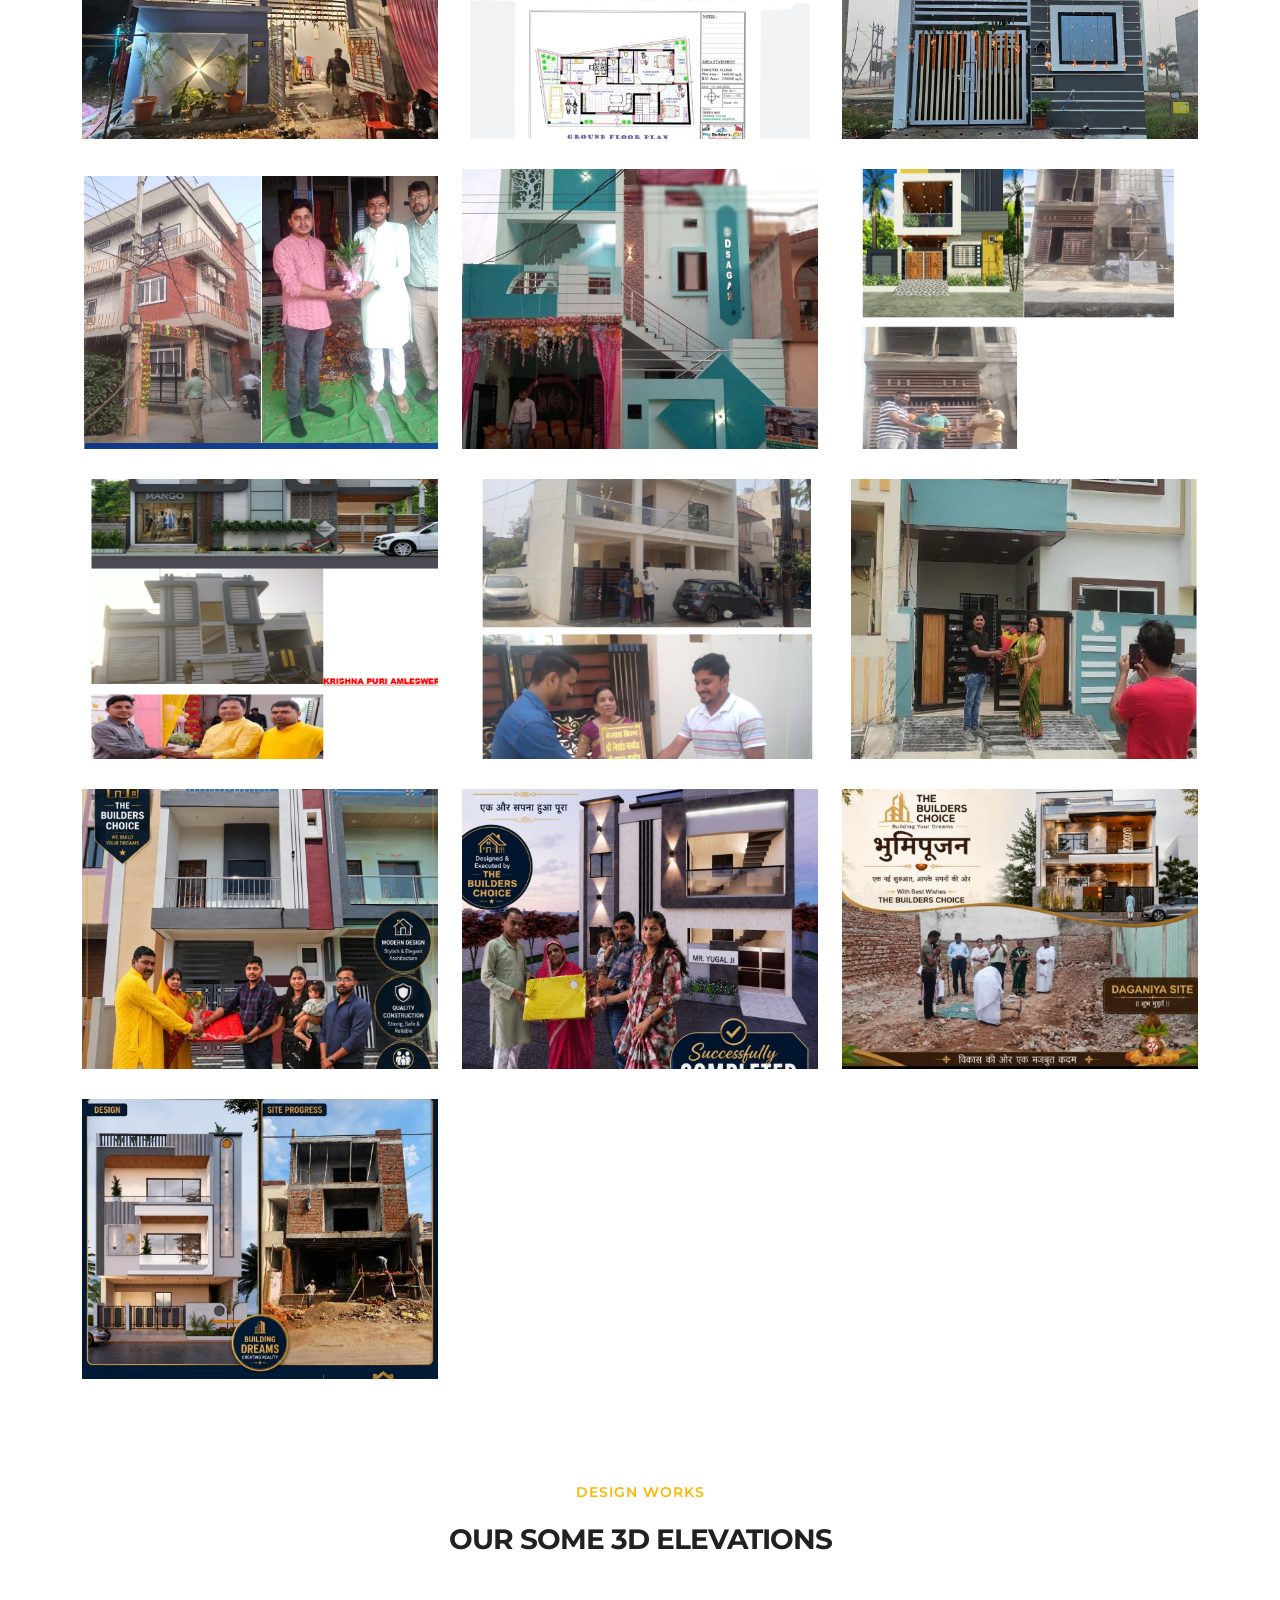
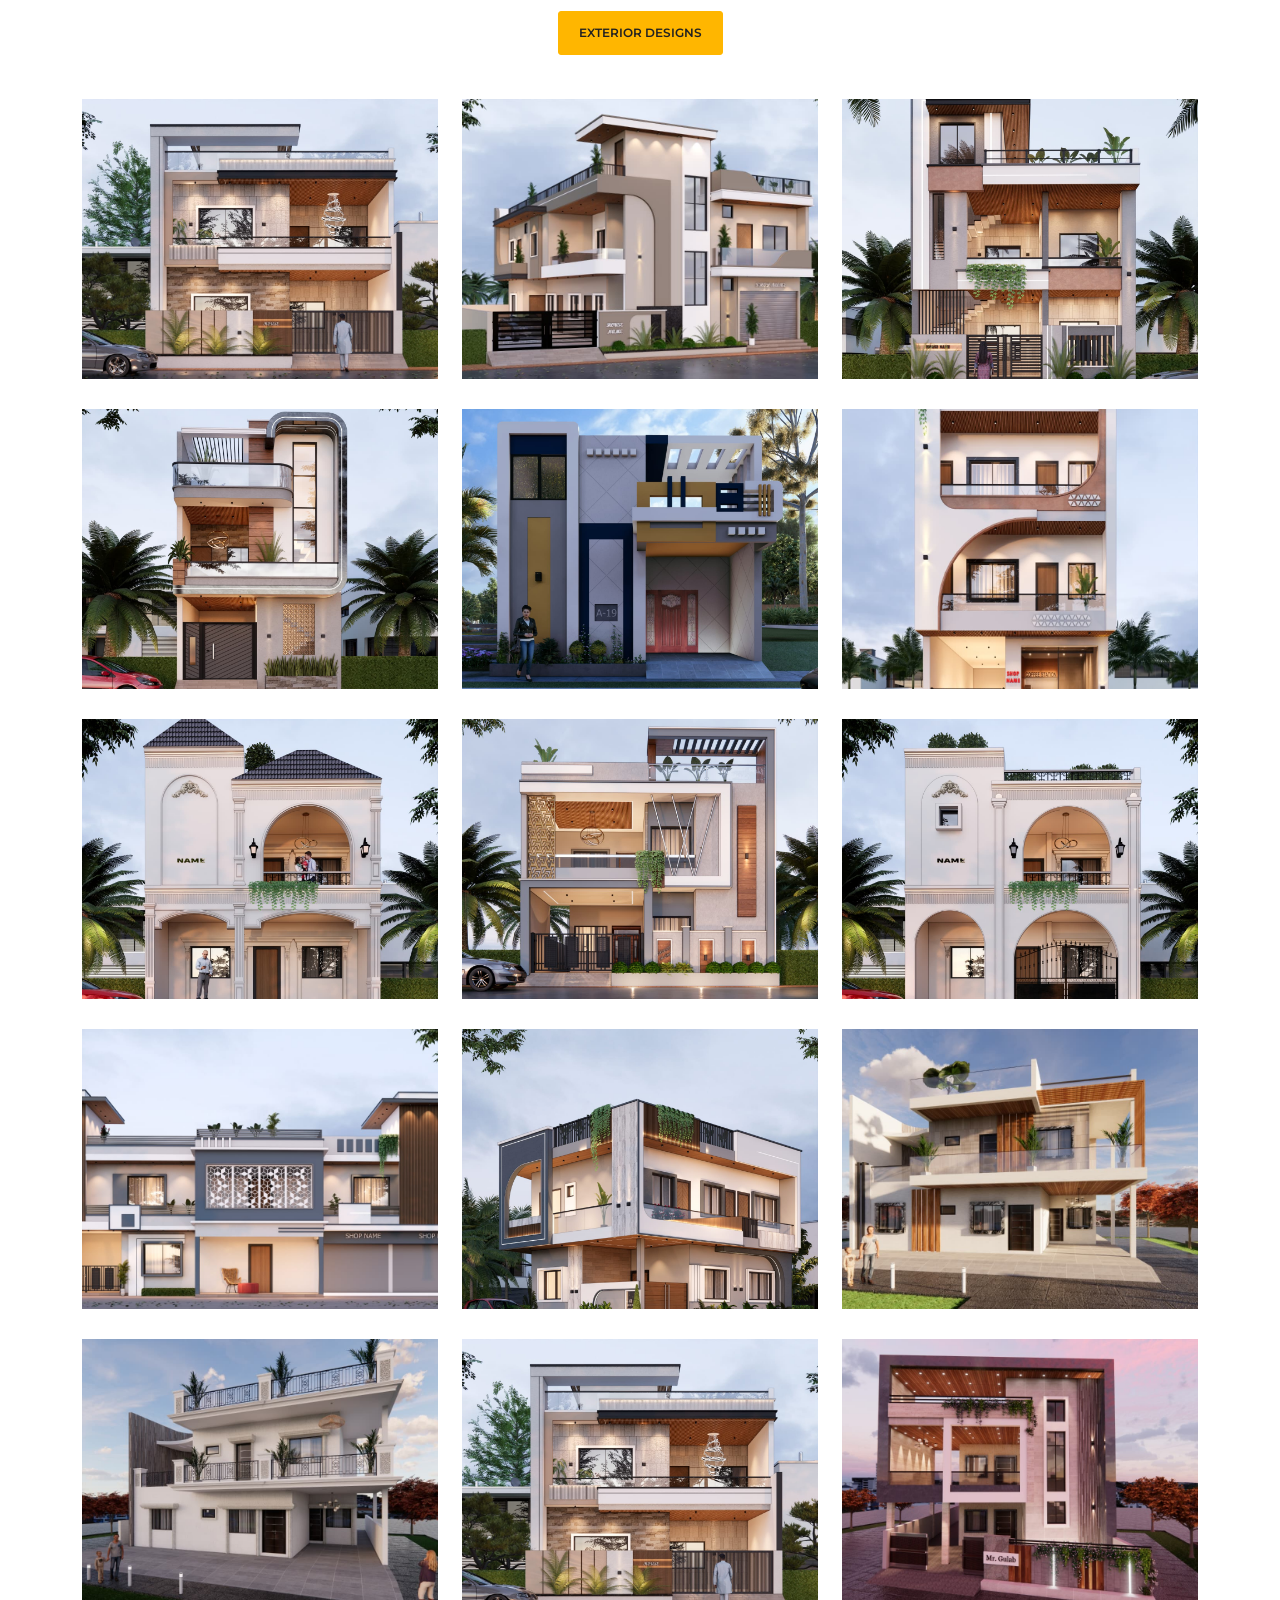
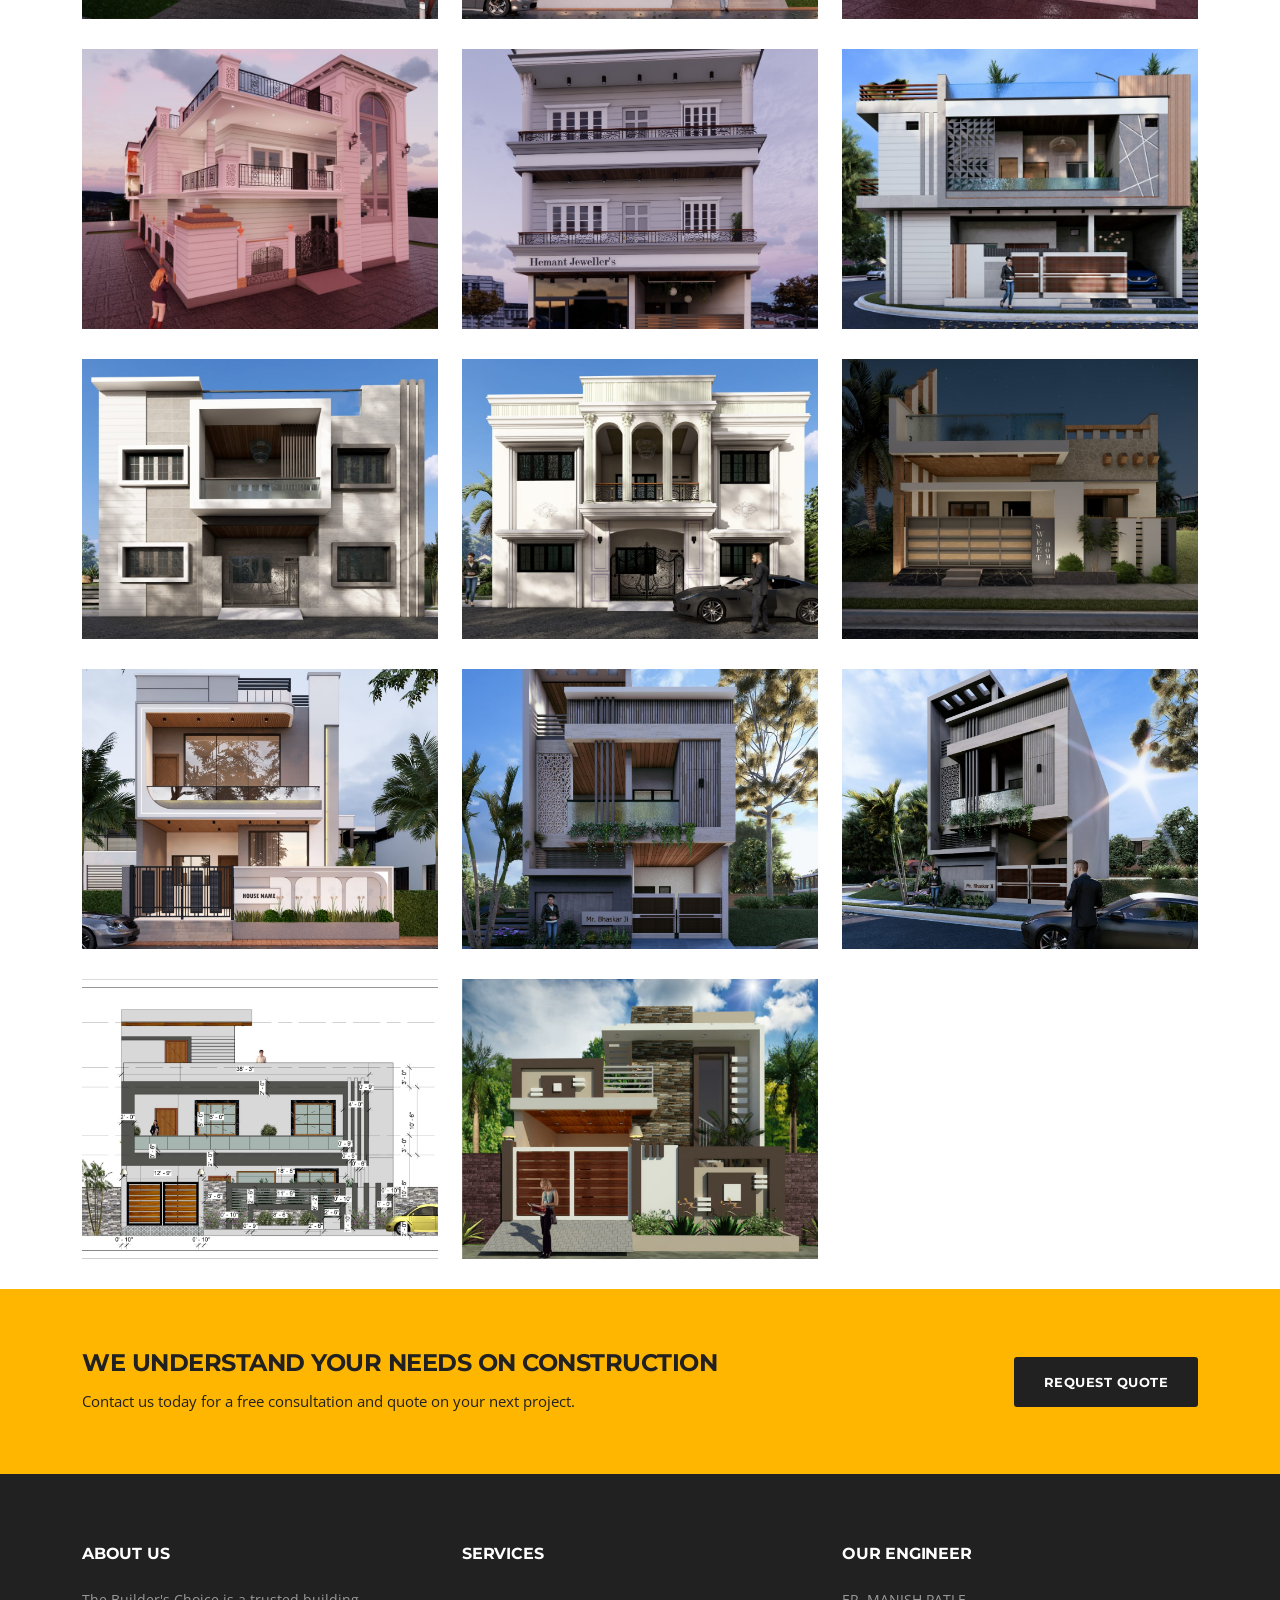
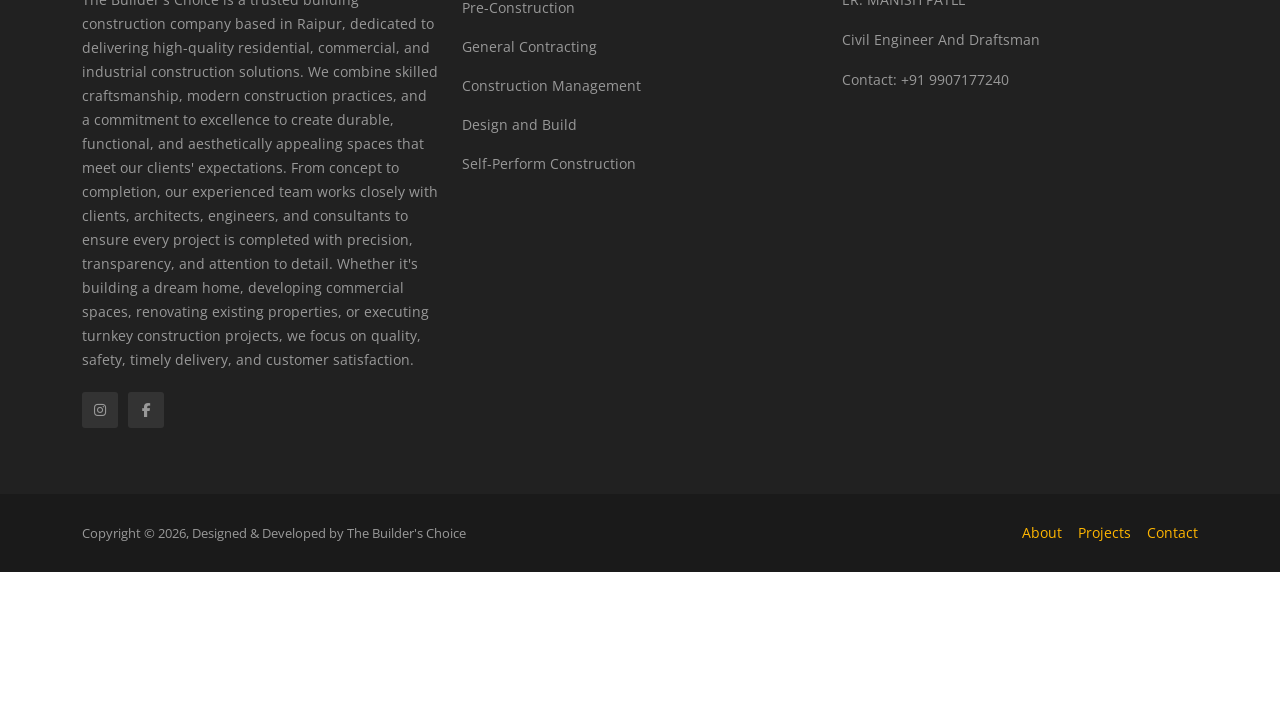
==== commit 4c17d45f: "Update index.html" ====
--- a/index.html
+++ b/index.html
@@ -3,12 +3,23 @@
 <head>
   <meta charset="UTF-8">
   <meta name="viewport" content="width=device-width, initial-scale=1.0">
+  <meta property="og:site_name" content="The Builder's Choice">
+<meta property="og:title" content="The Builder's Choice | Construction Company">
   <title>The Builder's Choice | Trusted Construction & Civil Engineering Company</title>
   <link rel="icon" type="image/png" href="https://content.jdmagicbox.com/comp/raipur-chhattisgarh/x8/9999px771.x771.210914115534.f9x8/catalogue/the-builders-choice-daganiya-raipur-chhattisgarh-construction-companies-os7mpijzam-250.jpg">
   <link href="https://cdn.jsdelivr.net/npm/bootstrap@5.3.3/dist/css/bootstrap.min.css" rel="stylesheet">
   <link href="https://cdnjs.cloudflare.com/ajax/libs/font-awesome/6.5.1/css/all.min.css" rel="stylesheet">
   <link href="css/style.css" rel="stylesheet">
 </head>
+  <script type="application/ld+json">
+{
+  "@context": "https://schema.org",
+  "@type": "WebSite",
+  "name": "The Builder's Choice",
+  "alternateName": "The Builder's Choice Construction",
+  "url": "https://the-builder-s-choice.vercel.app/"
+}
+</script>
 <body>
 
   <!-- Top Bar -->
